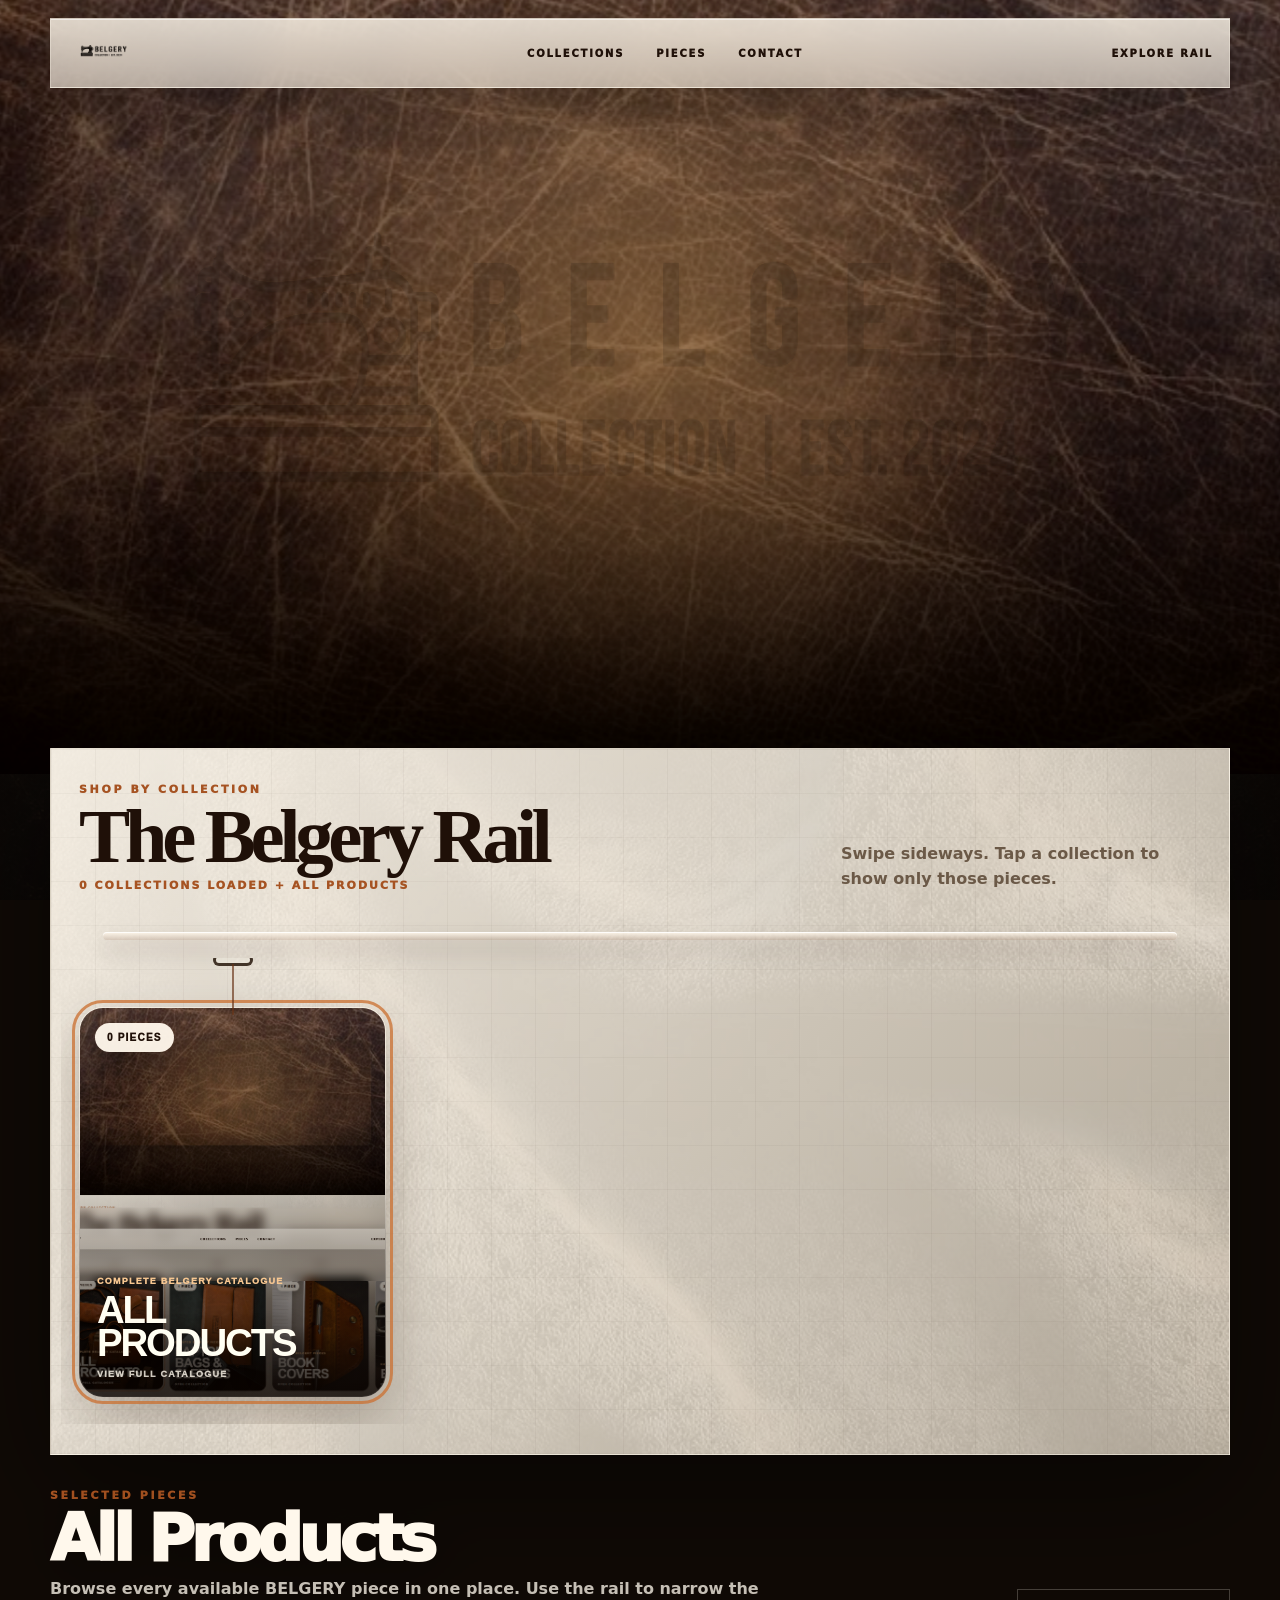
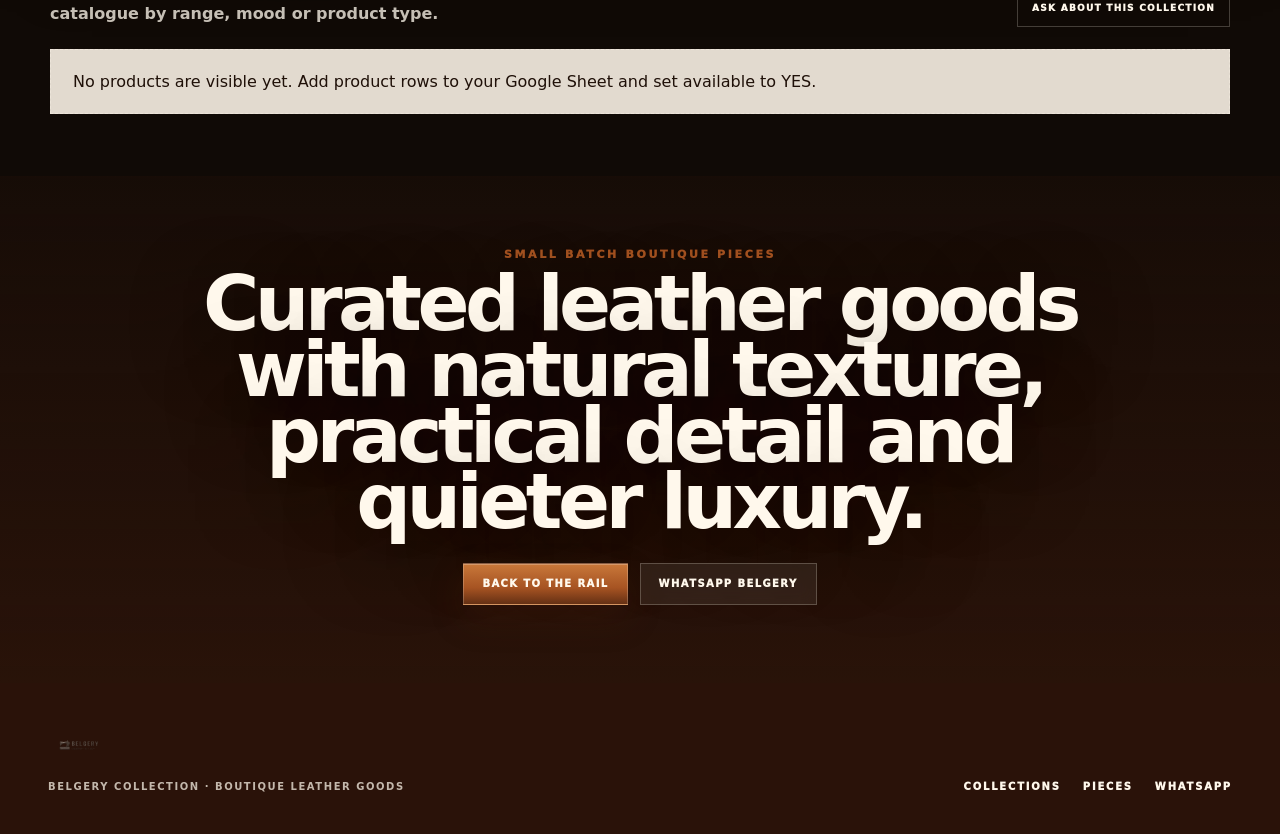
==== index.html @ 927f85d2 "Add files via upload" ====
<!doctype html>
<html lang="en">
<head>
  <meta charset="utf-8" />
  <meta name="viewport" content="width=device-width, initial-scale=1" />
  <title>BELGERY Collection | Boutique Leather Goods</title>
  <meta name="description" content="BELGERY Collection: small-batch boutique leather goods curated by collection." />
  <meta name="belgery-build" content="direct-letter-laser-animation" />
  <link rel="preconnect" href="https://docs.google.com" />
  <link rel="preconnect" href="https://res.cloudinary.com" />
  <link rel="stylesheet" href="style.css" />
</head>
<body>
  <header class="site-header" id="siteHeader">
    <a class="brand" href="#top" aria-label="BELGERY home">
      <img src="assets/brand/belgery-logo.png" alt="BELGERY Collection" />
    </a>

    <nav class="nav" id="mainNav" aria-label="Main navigation">
      <a href="#collection-stage">Collections</a>
      <a href="#catalogue-grid">Pieces</a>
      <a href="#contact">Contact</a>
    </nav>

    <a class="header-cta" href="#collection-stage">Explore rail</a>

    <button class="menu-toggle" id="menuToggle" type="button" aria-label="Open menu" aria-expanded="false">
      <span></span><span></span><span></span>
    </button>
  </header>

  <main id="top">
    <section class="hero-engrave" aria-label="BELGERY opening">
      <div class="hero-leather" aria-hidden="true"></div>
      <div class="hero-content">
        <h1 class="sr-only">BELGERY Collection leather goods</h1>

        <div class="engrave-lockup laser-engrave-lockup" aria-hidden="true">
          <img class="logo-recess" src="assets/brand/belgery-logo-transparent.png" alt="" />
          <span class="logo-reveal-mask">
            <img class="logo-reveal" src="assets/brand/belgery-logo-transparent.png" alt="" />
          </span>
          <span class="logo-burn-trail" aria-hidden="true"></span>
          <span class="logo-pixel-laser" aria-hidden="true"></span>
          <span class="laser-line" aria-hidden="true"></span>
          <span class="laser-haze" aria-hidden="true"></span>
          <span class="engrave-smoke" aria-hidden="true"></span>
        </div>

        <p class="hero-tagline">Small-batch leather goods, curated by collection.</p>
        <div class="hero-actions">
          <a class="btn primary" href="#collection-stage">Explore the rail</a>
          <a class="btn secondary" href="https://wa.me/27769925371" target="_blank" rel="noopener">WhatsApp BELGERY</a>
        </div>
      </div>
    </section>

    <section id="collection-stage" class="rail-stage" aria-label="BELGERY collection rail">
      <div class="rail-head">
        <div>
          <p class="eyebrow">Shop by collection</p>
          <h2>The Belgery Rail</h2>
          <p id="collectionStatus" class="collection-status">Loading collections...</p>
        </div>
        <p class="rail-help">Swipe sideways. Tap a collection to show only those pieces.</p>
      </div>

      <div class="rail-bar" aria-hidden="true"></div>
      <div id="collectionRail" class="collection-rail" aria-live="polite"></div>
    </section>

    <section id="catalogue-grid" class="catalogue-section">
      <div class="catalogue-head">
        <div>
          <p class="eyebrow">Selected pieces</p>
          <h2 id="productsTitle">Pieces</h2>
          <p id="selectedCollectionNote" class="selected-note"></p>
        </div>
        <a id="activeCollectionWhatsapp" class="btn small" href="https://wa.me/27769925371" target="_blank" rel="noopener">Ask about this collection</a>
      </div>

      <div id="productsGrid" class="product-grid"></div>
      <div id="productsEmpty" class="empty-state hidden">No products are visible yet. Add product rows to your Google Sheet and set available to YES.</div>
    </section>

    <section id="contact" class="closing-section">
      <p class="eyebrow">Small batch boutique pieces</p>
      <h2>Curated leather goods with natural texture, practical detail and quieter luxury.</h2>
      <div class="closing-actions">
        <a class="btn primary" href="#collection-stage">Back to the rail</a>
        <a class="btn secondary" href="https://wa.me/27769925371" target="_blank" rel="noopener">WhatsApp BELGERY</a>
      </div>
    </section>
  </main>

  <footer class="site-footer">
    <div>
      <img src="assets/brand/belgery-logo.png" alt="BELGERY Collection" />
      <p>BELGERY Collection · Boutique leather goods</p>
    </div>
    <nav>
      <a href="#collection-stage">Collections</a>
      <a href="#catalogue-grid">Pieces</a>
      <a href="https://wa.me/27769925371">WhatsApp</a>
    </nav>
  </footer>

  <dialog id="productModal" class="product-modal"></dialog>
  <script src="script.js"></script>
</body>
</html>
---- style.css ----
/* =========================================================
   BELGERY FINAL CLEAN CODE
   Smooth one-page collection rail. No custom orders.
   ========================================================= */
:root{
  --sand:#efe2cc;
  --sand-soft:#fff6e9;
  --ivory:#fff8ec;
  --espresso:#1f1008;
  --espresso-2:#341b0e;
  --muted:#6b5947;
  --cognac:#a65322;
  --cognac-light:#c9783a;
  --cognac-dark:#653014;
  --line:rgba(45,24,12,.14);
  --shadow:0 26px 75px rgba(0,0,0,.25);
  --heavy:0 36px 120px rgba(0,0,0,.45);
}
*{box-sizing:border-box}
html{scroll-behavior:smooth; -webkit-text-size-adjust:100%}
body{
  margin:0;
  color:var(--espresso);
  background:#100a06;
  font-family:Inter, ui-sans-serif, system-ui, -apple-system, BlinkMacSystemFont, "Segoe UI", sans-serif;
  overflow-x:hidden;
}
body:before{
  content:"";
  position:fixed;
  inset:0;
  z-index:-2;
  background:
    linear-gradient(180deg,rgba(10,6,4,.78),rgba(10,6,4,.86)),
    url("assets/backgrounds/dark-product-board.png") center/cover no-repeat;
}
a{color:inherit}
img{max-width:100%;display:block}
.sr-only{position:absolute;width:1px;height:1px;overflow:hidden;clip:rect(0,0,0,0);white-space:nowrap}
.hidden{display:none!important}

.site-header{
  position:fixed;top:18px;left:50%;transform:translateX(-50%);
  width:min(1180px,calc(100% - 28px));min-height:68px;z-index:50;
  display:grid;grid-template-columns:210px 1fr 160px;gap:18px;align-items:center;
  padding:8px 16px;border:1px solid rgba(255,248,236,.32);
  background:linear-gradient(180deg,rgba(255,248,236,.82),rgba(255,248,236,.62));
  backdrop-filter:blur(18px) saturate(1.1);-webkit-backdrop-filter:blur(18px) saturate(1.1);
  box-shadow:0 18px 60px rgba(0,0,0,.24), inset 0 1px rgba(255,255,255,.55);
}
.brand{display:flex;align-items:center;text-decoration:none;min-width:0}.brand img{height:52px;width:auto;max-width:190px;object-fit:contain;filter:contrast(1.15) brightness(.78)}
.nav{display:flex;align-items:center;justify-content:center;gap:32px}.nav a,.header-cta,.site-footer a{text-decoration:none;text-transform:uppercase;letter-spacing:.18em;font-size:10px;font-weight:950;color:var(--espresso);white-space:nowrap}.nav a:hover,.header-cta:hover{color:var(--cognac)}.header-cta{text-align:right}.menu-toggle{display:none}

.hero-engrave{min-height:88vh;display:grid;place-items:center;position:relative;isolation:isolate;padding:120px 18px 62px;overflow:hidden}.hero-leather{position:absolute;inset:0;background:linear-gradient(180deg,rgba(0,0,0,.18),rgba(0,0,0,.44)),url("assets/backgrounds/scratched-leather.png") center/cover no-repeat;z-index:-2}.hero-leather:after{content:"";position:absolute;inset:0;background:radial-gradient(circle at 50% 44%,rgba(255,217,171,.22),transparent 28rem),linear-gradient(180deg,transparent 62%,#100a06 100%)}
.hero-content{width:min(1040px,100%);text-align:center;color:var(--ivory)}.engrave-lockup{position:relative;width:min(920px,92vw);margin:0 auto 22px;padding:42px 52px;border:1px solid rgba(255,248,236,.14);border-radius:20px;background:rgba(0,0,0,.10);box-shadow:inset 0 1px rgba(255,255,255,.08),0 30px 110px rgba(0,0,0,.34);overflow:hidden}.engrave-lockup img{width:100%;height:auto;filter:brightness(.17) contrast(1.35) drop-shadow(0 2px 0 rgba(255,210,150,.12))}.logo-recess{opacity:.18}.logo-reveal-mask{position:absolute;inset:42px 52px;overflow:hidden;clip-path:inset(0 100% 0 0);animation:revealLogo 2.1s .35s cubic-bezier(.72,0,.18,1) forwards}.logo-reveal{filter:brightness(.22) contrast(1.55) sepia(.18) drop-shadow(1px 1px 0 rgba(255,209,150,.22)) drop-shadow(-2px -2px 0 rgba(0,0,0,.55))!important}.laser-line{position:absolute;top:20%;bottom:20%;left:-8%;width:3px;background:linear-gradient(180deg,transparent,#ffcf8a 22%,#c76b2c 50%,#ffdfaa 78%,transparent);box-shadow:0 0 22px #c76b2c,0 0 55px rgba(255,170,80,.55);animation:laserMove 2.1s .35s cubic-bezier(.72,0,.18,1) forwards}.laser-haze{position:absolute;top:8%;bottom:8%;left:-20%;width:26%;background:linear-gradient(90deg,transparent,rgba(255,166,72,.16),transparent);filter:blur(14px);animation:laserMove 2.1s .35s cubic-bezier(.72,0,.18,1) forwards}.hero-tagline{opacity:0;animation:fadeUp .65s 2.15s ease forwards;margin:0 auto;max-width:620px;color:rgba(255,248,236,.78);font-weight:800;font-size:clamp(15px,1.6vw,20px);line-height:1.5}.hero-actions{opacity:0;animation:fadeUp .65s 2.3s ease forwards;display:flex;gap:14px;justify-content:center;flex-wrap:wrap;margin-top:28px}
@keyframes revealLogo{to{clip-path:inset(0 0 0 0)}}@keyframes laserMove{to{left:108%}}@keyframes fadeUp{from{opacity:0;transform:translateY(12px)}to{opacity:1;transform:none}}

.btn,.small-btn{display:inline-flex;align-items:center;justify-content:center;text-decoration:none;border:1px solid rgba(255,248,236,.22);text-transform:uppercase;letter-spacing:.14em;font-size:10px;font-weight:950;min-height:42px;padding:12px 18px;cursor:pointer}.btn.primary,.small-btn.gold{background:linear-gradient(180deg,var(--cognac-light),var(--cognac) 60%,var(--cognac-dark));color:var(--ivory);box-shadow:0 14px 34px rgba(85,35,12,.24),inset 0 1px rgba(255,255,255,.24)}.btn.secondary,.small-btn{background:rgba(255,248,236,.08);color:var(--ivory);backdrop-filter:blur(8px)}.btn.small{min-height:38px;font-size:9px;padding:10px 14px}.small-btn{border-color:rgba(45,24,12,.14);background:rgba(255,248,236,.86);color:var(--espresso);font-size:9px}.small-btn.gold{color:var(--ivory)}

.eyebrow{margin:0 0 10px;text-transform:uppercase;letter-spacing:.24em;font-size:11px;font-weight:950;color:var(--cognac)}
.rail-stage{width:min(1180px,calc(100% - 32px));margin:-26px auto 34px;position:relative;z-index:2;padding:34px 28px 30px;overflow:hidden;background:linear-gradient(135deg,rgba(255,248,236,.94),rgba(239,226,204,.72)),url("assets/backgrounds/dark-fabric.jpg") center/cover no-repeat;border:1px solid rgba(255,248,236,.35);box-shadow:var(--heavy);color:var(--espresso)}.rail-stage:before{content:"";position:absolute;inset:0;background:linear-gradient(90deg,rgba(34,18,8,.07) 1px,transparent 1px),linear-gradient(180deg,rgba(34,18,8,.06) 1px,transparent 1px);background-size:44px 44px;pointer-events:none;opacity:.55}.rail-stage>*{position:relative;z-index:1}.rail-head{display:grid;grid-template-columns:1fr minmax(220px,360px);gap:30px;align-items:end;margin-bottom:18px}.rail-head h2{font-family:Georgia,serif;font-size:clamp(3.6rem,6vw,6.8rem);line-height:.82;letter-spacing:-.07em;margin:0;color:var(--espresso)}.rail-help{margin:0;color:var(--muted);font-weight:800;line-height:1.55}.collection-status{margin:10px 0 0;text-transform:uppercase;letter-spacing:.18em;color:var(--cognac);font-size:11px;font-weight:950}.rail-bar{height:48px;position:relative}.rail-bar:before{content:"";position:absolute;left:24px;right:24px;top:22px;height:8px;border-radius:999px;background:linear-gradient(180deg,rgba(255,248,236,.95),rgba(101,48,20,.16));box-shadow:0 12px 22px rgba(34,18,8,.18),inset 0 1px rgba(255,255,255,.8)}
.collection-rail{display:flex;gap:22px;overflow-x:auto;overflow-y:visible;scroll-snap-type:x proximity;scroll-behavior:smooth;-webkit-overflow-scrolling:touch;overscroll-behavior-x:contain;padding:54px 18px 22px;margin:0 -18px;scrollbar-width:none;touch-action:pan-x pan-y;will-change:scroll-position}.collection-rail::-webkit-scrollbar{display:none}.collection-rail.is-dragging{cursor:grabbing;scroll-snap-type:none}.collection-rail-card{flex:0 0 clamp(240px,24vw,330px);min-height:390px;position:relative;border:0;background:transparent;padding:0;cursor:pointer;text-align:left;scroll-snap-align:center;color:inherit;transition:transform .18s ease,filter .18s ease}.collection-rail-card:hover,.collection-rail-card.is-active{transform:translateY(-5px);filter:brightness(1.03)}.collection-rail-card img{width:100%;height:390px;object-fit:cover;border-radius:24px;border:1px solid rgba(255,248,236,.5);box-shadow:0 24px 55px rgba(34,18,8,.26)}.collection-rail-card:after{content:"";position:absolute;inset:0;border-radius:24px;background:linear-gradient(180deg,rgba(0,0,0,.02),rgba(0,0,0,.08) 42%,rgba(12,6,3,.82));pointer-events:none}.collection-rail-card.is-active img{outline:3px solid rgba(198,112,52,.78);outline-offset:4px}.rail-wire-hanger{position:absolute;left:50%;top:-53px;width:42px;height:60px;transform:translateX(-50%);z-index:4;pointer-events:none}.rail-loop{position:absolute;left:50%;top:0;width:40px;height:12px;transform:translateX(-50%);border:3px solid rgba(34,18,8,.84);border-radius:999px;background:rgba(255,248,236,.25)}.rail-wire{position:absolute;left:50%;top:10px;width:2px;height:51px;transform:translateX(-50%);background:rgba(101,48,20,.65)}.collection-count{position:absolute;z-index:4;top:16px;left:16px;padding:9px 12px;border-radius:999px;background:rgba(255,248,236,.92);color:var(--espresso);font-size:10px;letter-spacing:.12em;text-transform:uppercase;font-weight:950;box-shadow:0 10px 22px rgba(0,0,0,.16)}.collection-rail-copy{position:absolute;z-index:4;left:18px;right:18px;bottom:18px;color:var(--ivory)}.collection-rail-copy small,.collection-rail-copy em{display:block;font-style:normal;text-transform:uppercase;letter-spacing:.14em;font-size:9px;font-weight:950}.collection-rail-copy small{color:#f0c18d;margin-bottom:8px}.collection-rail-copy strong{display:block;text-transform:uppercase;font-size:clamp(2rem,3vw,2.8rem);line-height:.84;letter-spacing:-.055em;text-shadow:0 16px 28px rgba(0,0,0,.5)}.collection-rail-copy em{margin-top:10px;color:rgba(255,248,236,.78)}

.catalogue-section{width:min(1180px,calc(100% - 32px));margin:0 auto 62px;position:relative;z-index:2}.catalogue-head{display:flex;justify-content:space-between;align-items:end;gap:22px;margin:0 0 22px;color:var(--ivory)}.catalogue-head h2{font-size:clamp(2.7rem,5vw,5.4rem);line-height:.86;letter-spacing:-.07em;margin:0;color:var(--ivory);text-shadow:0 16px 55px rgba(0,0,0,.45);font-weight:950}.selected-note{max-width:760px;margin:10px 0 0;color:rgba(255,248,236,.76);font-size:clamp(14px,1.25vw,17px);font-weight:700;line-height:1.55}.product-grid{display:grid;grid-template-columns:repeat(4,minmax(0,1fr));gap:22px}.product-card{overflow:hidden;background:linear-gradient(180deg,rgba(255,248,236,.96),rgba(255,248,236,.88));border:1px solid rgba(255,248,236,.32);box-shadow:0 22px 65px rgba(0,0,0,.32);color:var(--espresso)}.product-image{position:relative;appearance:none;border:0;padding:0;width:100%;display:block;aspect-ratio:1/1.18;background:#ead8bd;overflow:hidden;cursor:zoom-in}.product-image img{width:100%;height:100%;object-fit:cover}.photo-dots{position:absolute;left:50%;bottom:10px;transform:translateX(-50%);display:flex;gap:6px;padding:6px 8px;border-radius:999px;background:rgba(0,0,0,.38);backdrop-filter:blur(6px)}.photo-dots i{width:7px;height:7px;border-radius:999px;background:rgba(255,255,255,.48)}.photo-dots i.active{width:18px;background:rgba(255,248,236,.92)}.product-info{text-align:center;padding:15px 13px 17px}.product-kicker{margin:0;color:var(--cognac);text-transform:uppercase;letter-spacing:.15em;font-size:8px;font-weight:950}.product-info h3{font-size:23px;line-height:1;margin:10px 0 6px;letter-spacing:-.04em}.price-row{display:flex;align-items:baseline;justify-content:center;gap:9px;flex-wrap:wrap;margin:6px 0}.price-current{font-weight:950;color:var(--espresso)}.price-old{text-decoration:line-through;color:#9a8267;font-weight:800}.sale-badge{display:inline-flex;margin:2px auto 8px;padding:5px 9px;border:1px solid rgba(155,79,34,.25);background:rgba(155,79,34,.08);color:var(--cognac);font-size:8px;text-transform:uppercase;letter-spacing:.12em;font-weight:950}.card-note{font-size:12px;line-height:1.45;color:var(--muted);margin:8px 0 0;font-weight:680}.product-actions{display:flex;justify-content:center;gap:8px;flex-wrap:wrap;margin-top:13px}.empty-state{padding:22px;background:rgba(255,248,236,.88);border:1px dashed rgba(255,248,236,.4);color:var(--espresso)}

.closing-section{padding:72px 18px 78px;text-align:center;color:var(--ivory);background:linear-gradient(180deg,rgba(44,20,10,.25),rgba(44,20,10,.9))}.closing-section h2{max-width:920px;margin:0 auto;color:var(--ivory);font-size:clamp(3rem,6vw,6rem);line-height:.86;letter-spacing:-.06em;text-shadow:0 20px 70px rgba(0,0,0,.55)}.closing-actions{display:flex;justify-content:center;gap:12px;flex-wrap:wrap;margin-top:28px}.site-footer{display:flex;align-items:end;justify-content:space-between;gap:24px;padding:42px clamp(18px,5vw,48px);background:#2a1209;color:rgba(255,248,236,.72);font-size:11px;text-transform:uppercase;letter-spacing:.14em;font-weight:900}.site-footer img{height:44px;filter:brightness(2.1) contrast(.9) opacity(.72)}.site-footer p{margin:12px 0 0;color:rgba(255,248,236,.72);font-size:10px}.site-footer nav{display:flex;gap:22px;flex-wrap:wrap}.site-footer a{color:var(--ivory)}

.product-modal{border:0;padding:0;background:transparent;width:min(1120px,calc(100% - 20px));max-width:1120px}.product-modal::backdrop{background:rgba(15,7,3,.78);backdrop-filter:blur(10px)}.modal-inner{position:relative;display:grid;grid-template-columns:1.2fr .8fr;background:var(--ivory);box-shadow:0 42px 120px rgba(0,0,0,.5)}.close-btn{position:absolute;right:14px;top:14px;z-index:4}.modal-gallery{display:flex;overflow-x:auto;scroll-snap-type:x mandatory;background:#ead8bd}.modal-gallery img{flex:0 0 100%;width:100%;height:min(76vh,740px);object-fit:contain;scroll-snap-align:center}.modal-copy{padding:40px;color:var(--espresso)}.modal-copy h2{font-size:clamp(2.4rem,4vw,4.2rem);line-height:.9;margin:0 0 18px;letter-spacing:-.05em}.modal-copy p{color:var(--muted);line-height:1.65;font-weight:700}.modal-details{display:grid;gap:10px;margin:18px 0}.modal-details div{display:grid;grid-template-columns:100px 1fr;gap:12px;border-top:1px solid rgba(34,18,8,.12);padding-top:9px}.modal-details strong{text-transform:uppercase;letter-spacing:.12em;color:var(--cognac);font-size:10px}.modal-details span{color:var(--muted);font-weight:700}

@media(max-width:1100px){.product-grid{grid-template-columns:repeat(3,minmax(0,1fr))}.site-header{grid-template-columns:180px 1fr 130px}.nav{gap:22px}}
@media(max-width:900px){
  .site-header{top:10px;width:calc(100% - 20px);min-height:58px;grid-template-columns:1fr auto;padding:6px 10px}.brand img{height:44px;max-width:145px}.header-cta{display:none}.menu-toggle{display:inline-flex;width:42px;height:42px;border:1px solid rgba(45,24,12,.16);border-radius:999px;background:rgba(255,248,236,.85);align-items:center;justify-content:center;flex-direction:column;gap:5px;box-shadow:0 10px 25px rgba(0,0,0,.12);cursor:pointer}.menu-toggle span{width:18px;height:2px;background:var(--espresso);border-radius:99px}.nav{position:fixed;top:76px;left:10px;right:10px;display:none;flex-direction:column;gap:0;background:rgba(255,248,236,.95);border:1px solid rgba(45,24,12,.12);box-shadow:0 20px 55px rgba(0,0,0,.22);align-items:stretch;border-radius:0 0 26px 26px;overflow:hidden}.nav a{padding:17px 22px;border-bottom:1px solid rgba(45,24,12,.10);font-size:12px}body.menu-open .nav{display:flex}
  .hero-engrave{min-height:65vh;padding:88px 14px 38px}.engrave-lockup{width:min(96vw,760px);padding:24px 20px;border-radius:14px}.logo-reveal-mask{inset:24px 20px}.laser-line{top:16%;bottom:16%}.hero-tagline{font-size:13px}.hero-actions{gap:10px;margin-top:18px}.btn{min-height:38px;font-size:9px;padding:10px 13px}
  .rail-stage{width:calc(100% - 18px);margin:-10px auto 28px;padding:28px 16px 22px}.rail-head{grid-template-columns:1fr;gap:10px}.rail-head h2{font-size:clamp(3.2rem,14vw,5rem)}.rail-help{font-size:15px}.rail-bar{height:38px}.collection-rail{gap:14px;padding:46px 12px 18px;margin:0 -12px;scroll-snap-type:x proximity}.collection-rail-card{flex:0 0 76vw;min-height:330px;transform:none!important}.collection-rail-card img{height:330px;border-radius:20px}.collection-rail-card:after{border-radius:20px}.collection-rail-copy strong{font-size:2.15rem}.collection-rail-copy small,.collection-rail-copy em{font-size:8px}.rail-wire-hanger{top:-46px;height:52px}.collection-count{font-size:9px;padding:8px 10px}
  .catalogue-section{width:calc(100% - 18px);margin-bottom:42px}.catalogue-head{display:block}.catalogue-head .btn{margin-top:16px}.catalogue-head h2{font-size:clamp(2.8rem,13vw,4.8rem)}.selected-note{font-size:14px}.product-grid{grid-template-columns:repeat(2,minmax(0,1fr));gap:12px}.product-info{padding:12px 8px 14px}.product-info h3{font-size:17px}.card-note{font-size:10.5px}.product-actions{gap:5px}.small-btn{font-size:8px;padding:8px 9px;min-height:34px}.closing-section{padding:54px 18px}.closing-section h2{font-size:clamp(2.6rem,12vw,4.5rem)}.site-footer{flex-direction:column;align-items:center;text-align:center}.site-footer nav{justify-content:center}.modal-inner{grid-template-columns:1fr}.modal-gallery img{height:52vh}.modal-copy{padding:28px}
}
@media(max-width:430px){.collection-rail-card{flex-basis:78vw;min-height:300px}.collection-rail-card img{height:300px}.product-grid{grid-template-columns:repeat(2,minmax(0,1fr));gap:10px}.card-note{display:none}.product-info h3{font-size:15px}.product-kicker{font-size:7px}.price-row{font-size:12px}.small-btn{font-size:7px;padding:7px 7px}.photo-dots{bottom:7px}.photo-dots i{width:6px;height:6px}.photo-dots i.active{width:15px}.modal-gallery img{height:46vh}}
@media(prefers-reduced-motion:reduce){*{animation:none!important;scroll-behavior:auto!important}.logo-reveal-mask{clip-path:inset(0 0 0 0)}.laser-line,.laser-haze{display:none}}

/* =========================================================
   FINAL ANIMATION RESTORE — BELGERY LASER ENGRAVED OPENING
   This overrides the simplified hero and makes the H1/logo animate.
   Flow: dark leather -> warm laser sweep -> engraved logo reveal -> CTA.
   ========================================================= */
.hero-engrave{
  min-height:92svh !important;
  padding:118px 18px 72px !important;
  display:grid !important;
  place-items:center !important;
  position:relative !important;
  overflow:hidden !important;
  isolation:isolate !important;
  background:#0f0906 !important;
}
.hero-leather{
  position:absolute !important;
  inset:0 !important;
  z-index:-3 !important;
  background:
    radial-gradient(circle at 50% 46%, rgba(214,126,56,.22), transparent 32rem),
    linear-gradient(180deg, rgba(4,3,2,.18), rgba(4,3,2,.48)),
    url("assets/backgrounds/scratched-leather.png") center/cover no-repeat !important;
  transform:scale(1.065) !important;
  animation:leatherWake 3.1s cubic-bezier(.2,.7,.18,1) forwards !important;
  filter:saturate(.95) contrast(1.08) brightness(.78) !important;
}
.hero-leather::before{
  content:"";
  position:absolute;
  inset:0;
  background:
    radial-gradient(circle at 50% 40%, rgba(255,195,118,.20), transparent 20rem),
    linear-gradient(90deg, rgba(0,0,0,.32), transparent 34%, transparent 66%, rgba(0,0,0,.36));
  opacity:0;
  animation:heroHeatBloom 2.7s .55s ease forwards;
}
.hero-leather::after{
  content:"";
  position:absolute;
  inset:0;
  background:linear-gradient(180deg, transparent 58%, #100a06 100%);
  pointer-events:none;
}
.hero-content{
  position:relative !important;
  z-index:2 !important;
  width:min(1120px,100%) !important;
  text-align:center !important;
}
.engrave-lockup{
  position:relative !important;
  width:min(960px,90vw) !important;
  margin:0 auto 24px !important;
  padding:clamp(28px,4vw,50px) clamp(24px,5vw,62px) !important;
  overflow:hidden !important;
  border:1px solid rgba(255,221,178,.09) !important;
  border-radius:24px !important;
  background:
    linear-gradient(180deg, rgba(0,0,0,.18), rgba(0,0,0,.06)),
    radial-gradient(circle at 50% 50%, rgba(255,200,130,.08), transparent 22rem) !important;
  box-shadow:
    inset 0 1px rgba(255,255,255,.05),
    inset 0 -1px rgba(0,0,0,.30),
    0 34px 120px rgba(0,0,0,.38) !important;
}
.engrave-lockup::before{
  content:"";
  position:absolute;
  top:0;
  bottom:0;
  left:0;
  width:0%;
  background:
    linear-gradient(90deg, transparent, rgba(255,156,64,.09), rgba(255,213,148,.18), transparent),
    radial-gradient(circle at 100% 50%, rgba(255,171,78,.25), transparent 16rem);
  filter:blur(1px);
  animation:burnedPath 2.65s .42s cubic-bezier(.72,0,.18,1) forwards;
  pointer-events:none;
}
.engrave-lockup::after{
  content:"";
  position:absolute;
  inset:-20%;
  background:
    radial-gradient(circle at 42% 58%, rgba(255,180,92,.12), transparent 12rem),
    radial-gradient(circle at 58% 48%, rgba(255,180,92,.10), transparent 15rem);
  filter:blur(18px);
  opacity:0;
  animation:smokeHaze 2.1s 1.15s ease forwards;
  pointer-events:none;
}
.engrave-lockup img{
  display:block !important;
  width:100% !important;
  height:auto !important;
  position:relative !important;
  z-index:2 !important;
}
.logo-recess{
  opacity:.045 !important;
  filter:brightness(.18) contrast(1.35) sepia(.24) drop-shadow(0 2px 0 rgba(255,206,145,.08)) !important;
}
.logo-reveal-mask{
  position:absolute !important;
  inset:clamp(28px,4vw,50px) clamp(24px,5vw,62px) !important;
  display:block !important;
  overflow:hidden !important;
  z-index:3 !important;
  clip-path:inset(0 100% 0 0) !important;
  animation:brandBurnReveal 2.65s .42s cubic-bezier(.72,0,.18,1) forwards !important;
}
.logo-reveal{
  opacity:.94 !important;
  filter:
    brightness(.20)
    contrast(1.75)
    sepia(.34)
    drop-shadow(1px 1px 0 rgba(255,210,150,.24))
    drop-shadow(-2px -2px 0 rgba(0,0,0,.62))
    drop-shadow(0 10px 18px rgba(0,0,0,.34)) !important;
  transform:translateZ(0) !important;
}
.laser-line{
  position:absolute !important;
  top:10% !important;
  bottom:10% !important;
  left:-10% !important;
  width:2px !important;
  z-index:6 !important;
  border-radius:999px !important;
  background:linear-gradient(180deg, transparent, #ffd39a 18%, #f08435 50%, #ffe4bd 82%, transparent) !important;
  box-shadow:
    0 0 10px rgba(255,207,138,.92),
    0 0 28px rgba(240,119,40,.78),
    0 0 64px rgba(255,155,55,.44) !important;
  opacity:0 !important;
  animation:trueLaserSweep 2.65s .42s cubic-bezier(.72,0,.18,1) forwards !important;
}
.laser-line::before{
  content:"";
  position:absolute;
  top:50%;
  left:-44px;
  width:90px;
  height:90px;
  transform:translateY(-50%);
  border-radius:999px;
  background:radial-gradient(circle, rgba(255,192,98,.28), rgba(255,121,40,.10) 42%, transparent 72%);
  filter:blur(8px);
}
.laser-haze{
  position:absolute !important;
  top:5% !important;
  bottom:5% !important;
  left:-24% !important;
  width:24% !important;
  z-index:5 !important;
  background:linear-gradient(90deg, transparent, rgba(255,174,85,.14), transparent) !important;
  filter:blur(18px) !important;
  opacity:0 !important;
  animation:trueHazeSweep 2.65s .42s cubic-bezier(.72,0,.18,1) forwards !important;
}
.hero-tagline,
.hero-actions{
  opacity:0 !important;
  animation:heroFinalFade .72s 2.62s ease forwards !important;
}
.hero-tagline{
  color:rgba(255,248,236,.82) !important;
  font-weight:800 !important;
  text-shadow:0 12px 34px rgba(0,0,0,.42) !important;
}
@keyframes leatherWake{
  0%{transform:scale(1.095);filter:saturate(.80) contrast(1.08) brightness(.50)}
  72%{transform:scale(1.055);filter:saturate(.96) contrast(1.10) brightness(.82)}
  100%{transform:scale(1.045);filter:saturate(.96) contrast(1.10) brightness(.78)}
}
@keyframes heroHeatBloom{0%{opacity:0}45%{opacity:.95}100%{opacity:.50}}
@keyframes burnedPath{0%{width:0%;opacity:.0}8%{opacity:1}76%{opacity:1}100%{width:100%;opacity:.28}}
@keyframes brandBurnReveal{0%{clip-path:inset(0 100% 0 0)}100%{clip-path:inset(0 0 0 0)}}
@keyframes trueLaserSweep{0%{left:-10%;opacity:0}7%{opacity:1}84%{opacity:1}100%{left:110%;opacity:0}}
@keyframes trueHazeSweep{0%{left:-24%;opacity:0}10%{opacity:1}86%{opacity:.88}100%{left:100%;opacity:0}}
@keyframes smokeHaze{0%{opacity:0;transform:translateY(8px)}45%{opacity:.56}100%{opacity:.20;transform:translateY(-4px)}}
@keyframes heroFinalFade{from{opacity:0;transform:translateY(12px)}to{opacity:1;transform:none}}

@media(max-width:640px){
  .hero-engrave{min-height:70svh !important;padding:86px 12px 38px !important;}
  .engrave-lockup{width:96vw !important;border-radius:16px !important;padding:22px 18px !important;margin-bottom:18px !important;}
  .logo-reveal-mask{inset:22px 18px !important;}
  .laser-line{top:6% !important;bottom:6% !important;width:2px !important;}
  .laser-haze{filter:blur(12px) !important;}
  .hero-tagline{font-size:12.5px !important;max-width:320px !important;}
  .hero-actions{margin-top:16px !important;}
}

/* =========================================================
   FINAL LASER ENGRAVING RESTORE — imported from animation draft,
   rebuilt for the current clean one-page website.
   This creates a real masked shimmer through the logo pixels.
   ========================================================= */
.hero-engrave{
  min-height:86vh !important;
  padding:116px 18px 58px !important;
  background:#140b06 !important;
  overflow:hidden !important;
}
.hero-leather{
  background:
    radial-gradient(circle at 50% 38%,rgba(255,187,102,.20),transparent 26rem),
    linear-gradient(180deg,rgba(0,0,0,.24),rgba(0,0,0,.54)),
    url("assets/backgrounds/scratched-leather.png") center/cover no-repeat !important;
  transform:scale(1.035);
  animation:belgeryLeatherWake 4.35s cubic-bezier(.2,.72,.16,1) both;
}
.hero-leather::before{
  content:"";
  position:absolute;
  inset:0;
  background:
    radial-gradient(circle at 50% 42%,rgba(255,218,160,.26),transparent 23rem),
    linear-gradient(90deg,rgba(0,0,0,.38),transparent 35%,transparent 66%,rgba(0,0,0,.38));
  opacity:0;
  animation:belgeryRoomGlow 4.2s ease .25s forwards;
}
.hero-content{position:relative;z-index:3;}
.engrave-lockup.laser-engrave-lockup{
  position:relative !important;
  width:min(960px,86vw) !important;
  aspect-ratio:774/242 !important;
  margin:0 auto 24px !important;
  padding:0 !important;
  border:0 !important;
  border-radius:0 !important;
  overflow:visible !important;
  background:transparent !important;
  box-shadow:none !important;
  isolation:isolate !important;
}
.engrave-lockup.laser-engrave-lockup::before,
.engrave-lockup.laser-engrave-lockup::after{display:none !important;}
.logo-recess,
.logo-reveal-mask,
.logo-burn-trail,
.logo-pixel-laser{
  position:absolute !important;
  inset:0 !important;
  display:block !important;
  width:100% !important;
  height:100% !important;
}
.logo-recess{
  opacity:.18 !important;
  object-fit:contain !important;
  filter:
    brightness(0) saturate(1)
    drop-shadow(0 -1px 0 rgba(255,220,160,.10))
    drop-shadow(0 2px 0 rgba(0,0,0,.70)) !important;
  mix-blend-mode:multiply !important;
}
.logo-reveal-mask{
  overflow:hidden !important;
  clip-path:inset(0 100% 0 0) !important;
  -webkit-clip-path:inset(0 100% 0 0) !important;
  animation:belgeryLogoEngraveReveal 3.65s cubic-bezier(.58,0,.16,1) .38s forwards !important;
  z-index:3 !important;
}
.logo-reveal{
  width:100% !important;
  height:100% !important;
  object-fit:contain !important;
  opacity:.98 !important;
  filter:
    brightness(0) saturate(1)
    drop-shadow(0 -1px 0 rgba(255,222,168,.20))
    drop-shadow(0 1px 0 rgba(130,58,22,.46))
    drop-shadow(0 9px 22px rgba(0,0,0,.34)) !important;
  mix-blend-mode:multiply !important;
}
/* Actual shimmer inside every logo pixel — sewing machine + letters. */
.logo-pixel-laser,
.logo-burn-trail{
  z-index:5 !important;
  pointer-events:none !important;
  -webkit-mask:url("assets/brand/belgery-logo-transparent.png") center/contain no-repeat !important;
  mask:url("assets/brand/belgery-logo-transparent.png") center/contain no-repeat !important;
}
.logo-pixel-laser{
  background:
    linear-gradient(90deg,
      transparent 0%,
      transparent 39%,
      rgba(255,113,36,.10) 44%,
      rgba(255,231,168,.98) 49%,
      rgba(255,126,38,.95) 50.5%,
      rgba(255,211,128,.62) 53%,
      transparent 60%,
      transparent 100%);
  background-size:290% 100%;
  background-position:130% 0;
  filter:drop-shadow(0 0 5px rgba(255,184,83,.95)) drop-shadow(0 0 18px rgba(255,102,31,.62));
  mix-blend-mode:screen !important;
  opacity:0;
  animation:belgeryPixelLaser 4.15s cubic-bezier(.62,0,.15,1) .28s forwards !important;
}
.logo-burn-trail{
  z-index:4 !important;
  background:
    linear-gradient(90deg,
      transparent 0%,
      rgba(90,35,10,0) 35%,
      rgba(126,49,14,.38) 46%,
      rgba(255,188,102,.42) 50%,
      rgba(60,20,4,0) 62%,
      transparent 100%);
  background-size:330% 100%;
  background-position:125% 0;
  filter:blur(2px) drop-shadow(0 0 28px rgba(255,132,45,.34));
  mix-blend-mode:screen !important;
  opacity:0;
  animation:belgeryPixelBurn 4.15s cubic-bezier(.62,0,.15,1) .28s forwards !important;
}
.laser-line{
  position:absolute !important;
  top:4% !important;
  bottom:4% !important;
  left:-4% !important;
  width:2px !important;
  z-index:7 !important;
  border-radius:999px !important;
  background:linear-gradient(180deg,transparent,rgba(255,226,168,.0) 8%,rgba(255,218,136,.70) 42%,rgba(255,116,31,.82) 50%,rgba(255,218,136,.70) 58%,rgba(255,226,168,.0) 92%,transparent) !important;
  box-shadow:0 0 8px rgba(255,158,52,.72),0 0 26px rgba(255,92,30,.38) !important;
  opacity:0 !important;
  animation:belgeryLaserNeedle 4.15s cubic-bezier(.62,0,.15,1) .28s forwards !important;
}
.laser-haze{
  position:absolute !important;
  top:4% !important;
  bottom:4% !important;
  left:-10% !important;
  width:86px !important;
  z-index:6 !important;
  background:radial-gradient(ellipse at center,rgba(255,142,43,.25),rgba(255,210,130,.14) 38%,transparent 70%) !important;
  filter:blur(14px) !important;
  opacity:0 !important;
  animation:belgeryLaserHeat 4.15s cubic-bezier(.62,0,.15,1) .28s forwards !important;
}
.engrave-smoke{
  position:absolute !important;
  left:12% !important;
  right:12% !important;
  top:7% !important;
  bottom:8% !important;
  z-index:8 !important;
  pointer-events:none !important;
  background:radial-gradient(ellipse at 50% 50%,rgba(255,248,236,.18),transparent 62%) !important;
  filter:blur(18px) !important;
  opacity:0 !important;
  transform:translateY(10px) !important;
  animation:belgeryEngraveSmoke 1.55s ease 3.65s forwards !important;
}
.hero-tagline,
.hero-actions{
  opacity:0 !important;
  transform:translateY(14px) !important;
  animation:belgeryCopyIn .72s ease 4.02s forwards !important;
}
@keyframes belgeryLeatherWake{
  0%{filter:brightness(.62) saturate(.82);transform:scale(1.055)}
  58%{filter:brightness(.88) saturate(1.04);transform:scale(1.035)}
  100%{filter:brightness(.82) saturate(1.02);transform:scale(1.025)}
}
@keyframes belgeryRoomGlow{0%{opacity:0}45%{opacity:.85}100%{opacity:.48}}
@keyframes belgeryLogoEngraveReveal{
  0%{clip-path:inset(0 100% 0 0);-webkit-clip-path:inset(0 100% 0 0);opacity:.2;}
  9%{opacity:.82}
  88%{clip-path:inset(0 0 0 0);-webkit-clip-path:inset(0 0 0 0);opacity:.98;}
  100%{clip-path:inset(0 0 0 0);-webkit-clip-path:inset(0 0 0 0);opacity:.96;}
}
@keyframes belgeryPixelLaser{
  0%{opacity:0;background-position:130% 0}
  7%{opacity:1}
  84%{opacity:1;background-position:-130% 0}
  100%{opacity:0;background-position:-150% 0}
}
@keyframes belgeryPixelBurn{
  0%{opacity:0;background-position:126% 0}
  10%{opacity:.9}
  82%{opacity:.72;background-position:-126% 0}
  100%{opacity:0;background-position:-150% 0}
}
@keyframes belgeryLaserNeedle{
  0%{left:0%;opacity:0;transform:translateX(-50%) scaleY(.35)}
  7%{opacity:.55;transform:translateX(-50%) scaleY(.95)}
  82%{opacity:.46}
  100%{left:100%;opacity:0;transform:translateX(-50%) scaleY(.35)}
}
@keyframes belgeryLaserHeat{
  0%{left:0%;opacity:0;transform:translateX(-50%)}
  9%{opacity:.72}
  82%{opacity:.52}
  100%{left:100%;opacity:0;transform:translateX(-50%)}
}
@keyframes belgeryEngraveSmoke{0%{opacity:0;transform:translateY(10px)}45%{opacity:.36}100%{opacity:0;transform:translateY(-14px)}}
@keyframes belgeryCopyIn{to{opacity:1;transform:none}}

@media(max-width:760px){
  .hero-engrave{min-height:64svh !important;padding:88px 12px 34px !important;}
  .engrave-lockup.laser-engrave-lockup{width:92vw !important;margin-bottom:16px !important;}
  .hero-tagline{font-size:12.5px !important;max-width:315px !important;}
  .hero-actions{gap:9px !important;margin-top:16px !important;}
  .hero-actions .btn{min-height:34px !important;padding:9px 11px !important;font-size:7px !important;letter-spacing:.10em !important;}
  .laser-line{width:1.5px !important;}
  .laser-haze{width:58px !important;filter:blur(10px) !important;}
}
@media(prefers-reduced-motion:reduce){
  .logo-reveal-mask{clip-path:inset(0 0 0 0)!important;-webkit-clip-path:inset(0 0 0 0)!important;animation:none!important;opacity:.96!important;}
  .logo-pixel-laser,.logo-burn-trail,.laser-line,.laser-haze,.engrave-smoke{display:none!important;}
  .hero-tagline,.hero-actions{opacity:1!important;transform:none!important;animation:none!important;}
}

/* =========================================================
   DIRECT FINAL PATCH — baked-in BELGERY laser/shimmer engraving
   No URL tricks. This makes the hero animation visible even if
   CSS mask blending is weak in Safari/WhatsApp browsers.
   ========================================================= */
.hero-engrave{
  min-height:86svh !important;
  padding:118px 18px 58px !important;
  background:#120905 !important;
}
.hero-leather{
  background:
    radial-gradient(circle at 50% 42%, rgba(255,166,82,.22), transparent 30rem),
    linear-gradient(180deg, rgba(10,4,1,.22), rgba(10,4,1,.62)),
    url("assets/backgrounds/scratched-leather.png") center/cover no-repeat !important;
  filter:brightness(.78) saturate(1.05) contrast(1.08);
  animation:directLeatherWake 4.2s cubic-bezier(.2,.72,.16,1) both !important;
}
.hero-leather:after{
  background:
    radial-gradient(circle at 50% 43%,rgba(255,191,104,.22),transparent 24rem),
    linear-gradient(180deg,transparent 58%,#100a06 100%) !important;
}
.engrave-lockup.laser-engrave-lockup{
  width:min(940px,88vw) !important;
  aspect-ratio:774/242 !important;
  padding:0 !important;
  background:transparent !important;
  border:0 !important;
  box-shadow:none !important;
  overflow:visible !important;
  isolation:isolate !important;
}
.engrave-lockup.laser-engrave-lockup img,
.logo-recess,
.logo-reveal{
  width:100% !important;
  height:100% !important;
  object-fit:contain !important;
}
.logo-recess{
  opacity:.13 !important;
  filter:brightness(0) drop-shadow(0 -1px 0 rgba(255,214,150,.18)) drop-shadow(0 3px 0 rgba(0,0,0,.82)) !important;
  mix-blend-mode:normal !important;
}
.logo-reveal-mask{
  position:absolute !important;
  inset:0 !important;
  overflow:hidden !important;
  clip-path:inset(0 100% 0 0) !important;
  -webkit-clip-path:inset(0 100% 0 0) !important;
  animation:directLogoBurnReveal 3.45s cubic-bezier(.58,0,.16,1) .30s forwards !important;
  z-index:3 !important;
}
.logo-reveal{
  opacity:0 !important;
  filter:
    brightness(0) invert(1) sepia(1) saturate(2.1) hue-rotate(330deg) brightness(.47) contrast(1.35)
    drop-shadow(0 -1px 0 rgba(255,232,176,.30))
    drop-shadow(0 2px 0 rgba(45,14,3,.90))
    drop-shadow(0 14px 26px rgba(0,0,0,.55)) !important;
  mix-blend-mode:normal !important;
  animation:directLogoSettle 3.45s cubic-bezier(.58,0,.16,1) .30s forwards !important;
}
.logo-pixel-laser,
.logo-burn-trail{
  position:absolute !important;
  inset:0 !important;
  display:block !important;
  width:100% !important;
  height:100% !important;
  pointer-events:none !important;
  -webkit-mask-image:url("assets/brand/belgery-logo-transparent.png") !important;
  -webkit-mask-repeat:no-repeat !important;
  -webkit-mask-position:center !important;
  -webkit-mask-size:contain !important;
  mask-image:url("assets/brand/belgery-logo-transparent.png") !important;
  mask-repeat:no-repeat !important;
  mask-position:center !important;
  mask-size:contain !important;
}
.logo-pixel-laser{
  z-index:6 !important;
  opacity:0;
  background:linear-gradient(90deg,
    transparent 0%,
    transparent 38%,
    rgba(255,126,38,.12) 43%,
    rgba(255,238,184,1) 49.5%,
    rgba(255,113,31,.98) 51%,
    rgba(255,205,119,.70) 54%,
    transparent 62%,
    transparent 100%) !important;
  background-size:310% 100% !important;
  background-position:130% 0 !important;
  filter:drop-shadow(0 0 7px rgba(255,196,100,.95)) drop-shadow(0 0 22px rgba(255,101,30,.65)) !important;
  mix-blend-mode:screen !important;
  animation:directPixelSweep 3.9s cubic-bezier(.62,0,.15,1) .18s forwards !important;
}
.logo-burn-trail{
  z-index:5 !important;
  opacity:0;
  background:linear-gradient(90deg,
    transparent 0%,
    transparent 34%,
    rgba(88,24,4,.08) 41%,
    rgba(255,156,69,.35) 49%,
    rgba(70,20,3,.18) 58%,
    transparent 70%,
    transparent 100%) !important;
  background-size:330% 100% !important;
  background-position:126% 0 !important;
  filter:blur(2px) drop-shadow(0 0 22px rgba(255,120,40,.38)) !important;
  mix-blend-mode:screen !important;
  animation:directBurnTrail 3.9s cubic-bezier(.62,0,.15,1) .18s forwards !important;
}
.laser-line{
  position:absolute !important;
  top:2% !important;
  bottom:2% !important;
  left:-6% !important;
  width:2px !important;
  z-index:8 !important;
  border-radius:999px !important;
  opacity:0;
  background:linear-gradient(180deg,transparent,rgba(255,229,164,.0) 8%,rgba(255,221,145,.85) 42%,rgba(255,97,28,.98) 50%,rgba(255,221,145,.85) 58%,rgba(255,229,164,.0) 92%,transparent) !important;
  box-shadow:0 0 9px rgba(255,172,62,.90),0 0 32px rgba(255,91,24,.54),0 0 66px rgba(255,145,55,.20) !important;
  animation:directLaserNeedle 3.9s cubic-bezier(.62,0,.15,1) .18s forwards !important;
}
.laser-haze{
  position:absolute !important;
  top:0 !important;
  bottom:0 !important;
  left:-12% !important;
  width:96px !important;
  z-index:7 !important;
  opacity:0;
  background:radial-gradient(ellipse at center,rgba(255,139,43,.32),rgba(255,210,130,.16) 38%,transparent 72%) !important;
  filter:blur(15px) !important;
  animation:directLaserHaze 3.9s cubic-bezier(.62,0,.15,1) .18s forwards !important;
}
.engrave-smoke{
  z-index:9 !important;
  opacity:0;
  animation:directSmoke 1.35s ease 3.38s forwards !important;
}
.hero-tagline,
.hero-actions{
  opacity:0 !important;
  transform:translateY(14px) !important;
  animation:directHeroCopyIn .68s ease 3.72s forwards !important;
}

@keyframes directLeatherWake{
  0%{filter:brightness(.52) saturate(.78) contrast(1.02);transform:scale(1.06)}
  62%{filter:brightness(.86) saturate(1.08) contrast(1.08);transform:scale(1.035)}
  100%{filter:brightness(.78) saturate(1.05) contrast(1.08);transform:scale(1.025)}
}
@keyframes directLogoBurnReveal{
  0%{clip-path:inset(0 100% 0 0);-webkit-clip-path:inset(0 100% 0 0)}
  86%{clip-path:inset(0 0 0 0);-webkit-clip-path:inset(0 0 0 0)}
  100%{clip-path:inset(0 0 0 0);-webkit-clip-path:inset(0 0 0 0)}
}
@keyframes directLogoSettle{
  0%{opacity:.05;filter:brightness(0) invert(1) sepia(1) saturate(2.4) hue-rotate(330deg) brightness(.92) contrast(1.15) drop-shadow(0 0 20px rgba(255,143,46,.35))}
  52%{opacity:.92;filter:brightness(0) invert(1) sepia(1) saturate(2.2) hue-rotate(330deg) brightness(.63) contrast(1.25) drop-shadow(0 0 16px rgba(255,156,56,.28))}
  100%{opacity:.78;filter:brightness(0) invert(1) sepia(1) saturate(1.8) hue-rotate(330deg) brightness(.42) contrast(1.5) drop-shadow(0 -1px 0 rgba(255,232,176,.30)) drop-shadow(0 2px 0 rgba(45,14,3,.90)) drop-shadow(0 14px 26px rgba(0,0,0,.55))}
}
@keyframes directPixelSweep{
  0%{opacity:0;background-position:130% 0}
  7%{opacity:1}
  82%{opacity:1;background-position:-130% 0}
  100%{opacity:0;background-position:-150% 0}
}
@keyframes directBurnTrail{
  0%{opacity:0;background-position:126% 0}
  10%{opacity:.9}
  82%{opacity:.72;background-position:-126% 0}
  100%{opacity:0;background-position:-150% 0}
}
@keyframes directLaserNeedle{
  0%{left:-4%;opacity:0;transform:translateX(-50%) scaleY(.45)}
  7%{opacity:.85;transform:translateX(-50%) scaleY(1)}
  82%{opacity:.72}
  100%{left:104%;opacity:0;transform:translateX(-50%) scaleY(.45)}
}
@keyframes directLaserHaze{
  0%{left:-10%;opacity:0;transform:translateX(-50%)}
  8%{opacity:.72}
  82%{opacity:.48}
  100%{left:104%;opacity:0;transform:translateX(-50%)}
}
@keyframes directSmoke{0%{opacity:0;transform:translateY(10px)}42%{opacity:.32}100%{opacity:0;transform:translateY(-16px)}}
@keyframes directHeroCopyIn{to{opacity:1;transform:none}}

@media(max-width:760px){
  .hero-engrave{min-height:68svh !important;padding:88px 12px 36px !important;}
  .engrave-lockup.laser-engrave-lockup{width:94vw !important;margin-bottom:16px !important;}
  .laser-line{width:1.5px !important;}
  .laser-haze{width:62px !important;}
}
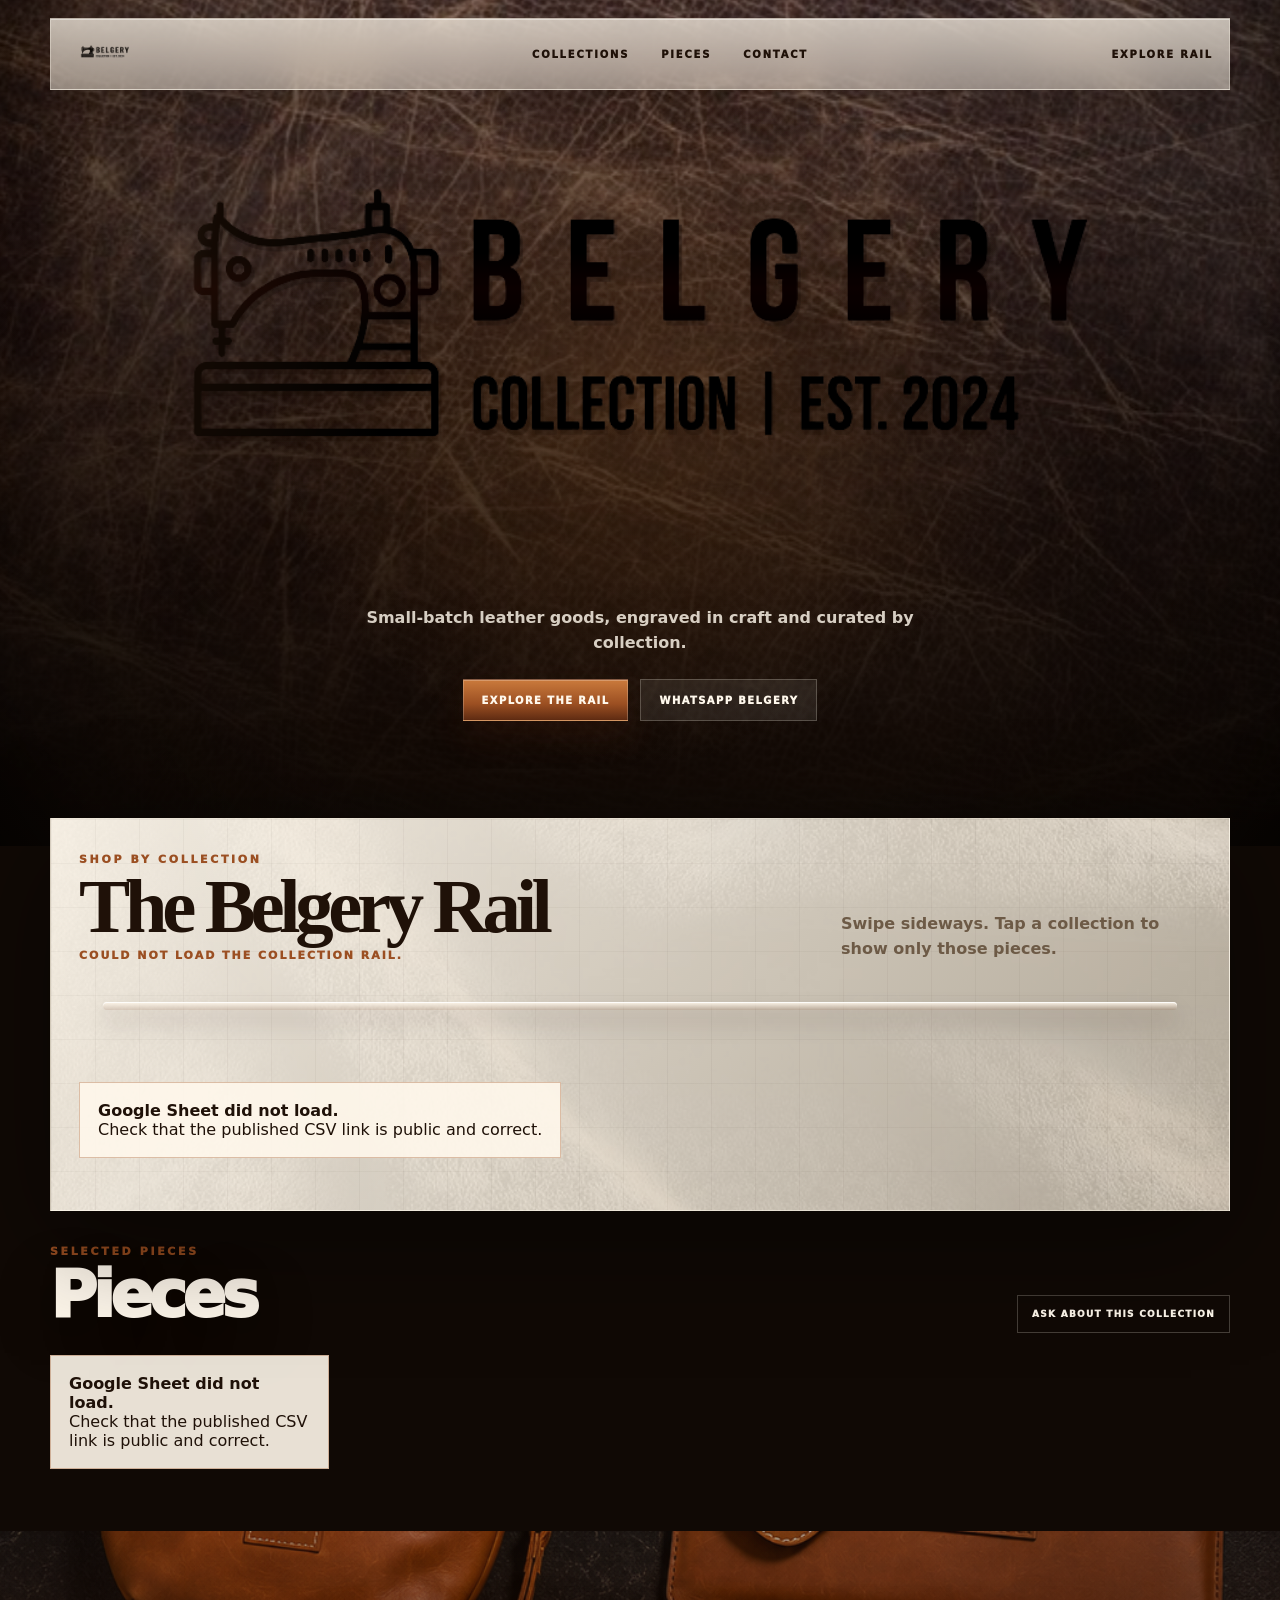
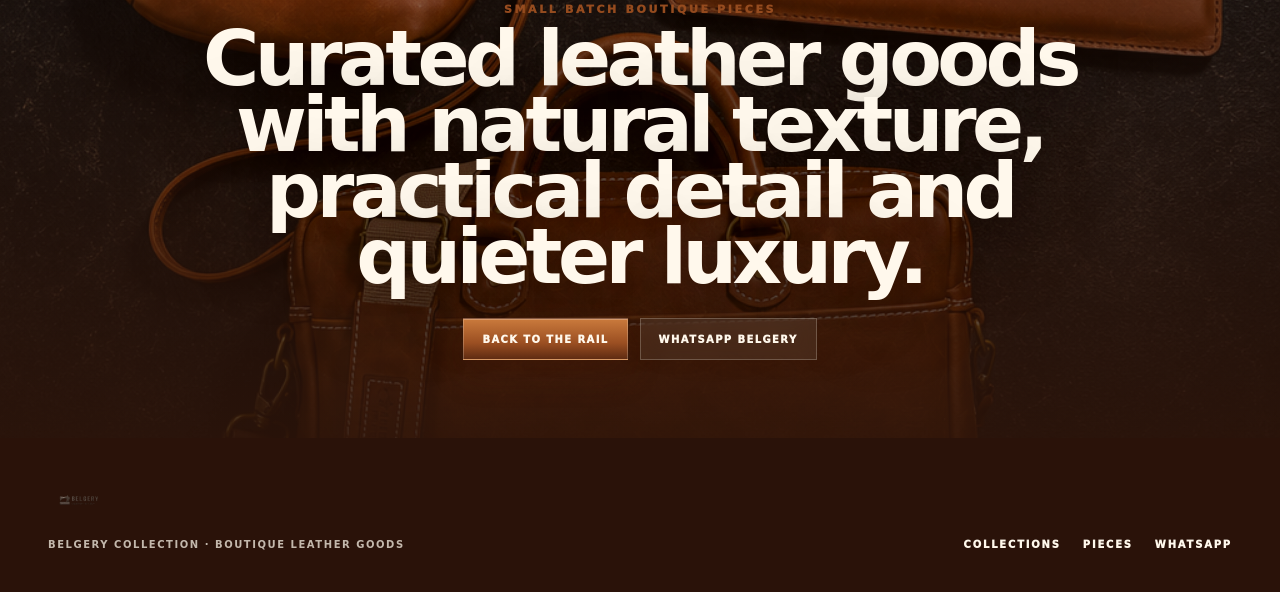
==== commit 57a057ab: "Add files via upload" ====
--- a/index.html
+++ b/index.html
@@ -5,7 +5,7 @@
   <meta name="viewport" content="width=device-width, initial-scale=1" />
   <title>BELGERY Collection | Boutique Leather Goods</title>
   <meta name="description" content="BELGERY Collection: small-batch boutique leather goods curated by collection." />
-  <meta name="belgery-build" content="direct-letter-laser-animation" />
+  <meta name="belgery-build" content="restored-dedicated-laser-hero-final" />
   <link rel="preconnect" href="https://docs.google.com" />
   <link rel="preconnect" href="https://res.cloudinary.com" />
   <link rel="stylesheet" href="style.css" />
@@ -30,24 +30,21 @@
   </header>
 
   <main id="top">
-    <section class="hero-engrave" aria-label="BELGERY opening">
-      <div class="hero-leather" aria-hidden="true"></div>
-      <div class="hero-content">
+    <section class="hero-laser" aria-label="BELGERY opening">
+      <div class="hero-leather-bg" aria-hidden="true"></div>
+      <div class="hero-vignette" aria-hidden="true"></div>
+      <div class="laser-stage" aria-hidden="true">
+        <div class="engraved-shadow"></div>
+        <div class="engraved-base"></div>
+        <div class="engraved-shimmer"></div>
+        <div class="laser-sweep"></div>
+        <div class="laser-smoke"></div>
+        <div class="heat-glow"></div>
+      </div>
+
+      <div class="hero-copy">
         <h1 class="sr-only">BELGERY Collection leather goods</h1>
-
-        <div class="engrave-lockup laser-engrave-lockup" aria-hidden="true">
-          <img class="logo-recess" src="assets/brand/belgery-logo-transparent.png" alt="" />
-          <span class="logo-reveal-mask">
-            <img class="logo-reveal" src="assets/brand/belgery-logo-transparent.png" alt="" />
-          </span>
-          <span class="logo-burn-trail" aria-hidden="true"></span>
-          <span class="logo-pixel-laser" aria-hidden="true"></span>
-          <span class="laser-line" aria-hidden="true"></span>
-          <span class="laser-haze" aria-hidden="true"></span>
-          <span class="engrave-smoke" aria-hidden="true"></span>
-        </div>
-
-        <p class="hero-tagline">Small-batch leather goods, curated by collection.</p>
+        <p class="hero-tagline">Small-batch leather goods, engraved in craft and curated by collection.</p>
         <div class="hero-actions">
           <a class="btn primary" href="#collection-stage">Explore the rail</a>
           <a class="btn secondary" href="https://wa.me/27769925371" target="_blank" rel="noopener">WhatsApp BELGERY</a>
--- a/style.css
+++ b/style.css
@@ -1,701 +1,68 @@
 /* =========================================================
-   BELGERY FINAL CLEAN CODE
-   Smooth one-page collection rail. No custom orders.
+   BELGERY FINAL — CLEAN ONE PAGE + DEDICATED LASER HERO
    ========================================================= */
 :root{
   --sand:#efe2cc;
-  --sand-soft:#fff6e9;
+  --sand-soft:#fbf2e4;
   --ivory:#fff8ec;
-  --espresso:#1f1008;
-  --espresso-2:#341b0e;
-  --muted:#6b5947;
-  --cognac:#a65322;
-  --cognac-light:#c9783a;
-  --cognac-dark:#653014;
-  --line:rgba(45,24,12,.14);
-  --shadow:0 26px 75px rgba(0,0,0,.25);
-  --heavy:0 36px 120px rgba(0,0,0,.45);
+  --espresso:#1f1108;
+  --muted:#6d5a46;
+  --cognac:#9b4f22;
+  --cognac-dark:#5f2b12;
+  --cognac-light:#ca7a3c;
+  --heavy:0 34px 110px rgba(0,0,0,.42);
+  --logo-mask:url("assets/brand/belgery-logo-transparent.png");
+  --leather:url("assets/backgrounds/scratched-leather.png");
+  --rail-bg:url("assets/backgrounds/dark-fabric.jpg");
+  --board:url("assets/backgrounds/dark-product-board.png");
 }
 *{box-sizing:border-box}
-html{scroll-behavior:smooth; -webkit-text-size-adjust:100%}
-body{
-  margin:0;
-  color:var(--espresso);
-  background:#100a06;
-  font-family:Inter, ui-sans-serif, system-ui, -apple-system, BlinkMacSystemFont, "Segoe UI", sans-serif;
-  overflow-x:hidden;
-}
-body:before{
-  content:"";
-  position:fixed;
-  inset:0;
-  z-index:-2;
-  background:
-    linear-gradient(180deg,rgba(10,6,4,.78),rgba(10,6,4,.86)),
-    url("assets/backgrounds/dark-product-board.png") center/cover no-repeat;
-}
-a{color:inherit}
-img{max-width:100%;display:block}
-.sr-only{position:absolute;width:1px;height:1px;overflow:hidden;clip:rect(0,0,0,0);white-space:nowrap}
-.hidden{display:none!important}
+html{scroll-behavior:smooth}
+body{margin:0;background:#100905;color:var(--espresso);font-family:Inter,ui-sans-serif,system-ui,-apple-system,Segoe UI,sans-serif;overflow-x:hidden}
+a{color:inherit}img{max-width:100%}.hidden{display:none!important}.sr-only{position:absolute;width:1px;height:1px;padding:0;margin:-1px;overflow:hidden;clip:rect(0,0,0,0);white-space:nowrap;border:0}
 
-.site-header{
-  position:fixed;top:18px;left:50%;transform:translateX(-50%);
-  width:min(1180px,calc(100% - 28px));min-height:68px;z-index:50;
-  display:grid;grid-template-columns:210px 1fr 160px;gap:18px;align-items:center;
-  padding:8px 16px;border:1px solid rgba(255,248,236,.32);
-  background:linear-gradient(180deg,rgba(255,248,236,.82),rgba(255,248,236,.62));
-  backdrop-filter:blur(18px) saturate(1.1);-webkit-backdrop-filter:blur(18px) saturate(1.1);
-  box-shadow:0 18px 60px rgba(0,0,0,.24), inset 0 1px rgba(255,255,255,.55);
-}
-.brand{display:flex;align-items:center;text-decoration:none;min-width:0}.brand img{height:52px;width:auto;max-width:190px;object-fit:contain;filter:contrast(1.15) brightness(.78)}
+/* HEADER */
+.site-header{position:fixed;top:18px;left:50%;transform:translateX(-50%);width:min(1180px,calc(100% - 30px));min-height:68px;z-index:100;display:grid;grid-template-columns:220px 1fr 160px;align-items:center;gap:20px;padding:8px 16px;border:1px solid rgba(255,248,236,.34);background:linear-gradient(180deg,rgba(255,248,236,.72),rgba(255,248,236,.48));backdrop-filter:blur(18px) saturate(1.12);-webkit-backdrop-filter:blur(18px) saturate(1.12);box-shadow:0 18px 54px rgba(20,8,2,.22),inset 0 1px rgba(255,255,255,.4)}
+.brand{display:flex;align-items:center;text-decoration:none}.brand img{height:54px;width:auto;max-width:190px;object-fit:contain;filter:contrast(1.18) brightness(.76)}
 .nav{display:flex;align-items:center;justify-content:center;gap:32px}.nav a,.header-cta,.site-footer a{text-decoration:none;text-transform:uppercase;letter-spacing:.18em;font-size:10px;font-weight:950;color:var(--espresso);white-space:nowrap}.nav a:hover,.header-cta:hover{color:var(--cognac)}.header-cta{text-align:right}.menu-toggle{display:none}
 
-.hero-engrave{min-height:88vh;display:grid;place-items:center;position:relative;isolation:isolate;padding:120px 18px 62px;overflow:hidden}.hero-leather{position:absolute;inset:0;background:linear-gradient(180deg,rgba(0,0,0,.18),rgba(0,0,0,.44)),url("assets/backgrounds/scratched-leather.png") center/cover no-repeat;z-index:-2}.hero-leather:after{content:"";position:absolute;inset:0;background:radial-gradient(circle at 50% 44%,rgba(255,217,171,.22),transparent 28rem),linear-gradient(180deg,transparent 62%,#100a06 100%)}
-.hero-content{width:min(1040px,100%);text-align:center;color:var(--ivory)}.engrave-lockup{position:relative;width:min(920px,92vw);margin:0 auto 22px;padding:42px 52px;border:1px solid rgba(255,248,236,.14);border-radius:20px;background:rgba(0,0,0,.10);box-shadow:inset 0 1px rgba(255,255,255,.08),0 30px 110px rgba(0,0,0,.34);overflow:hidden}.engrave-lockup img{width:100%;height:auto;filter:brightness(.17) contrast(1.35) drop-shadow(0 2px 0 rgba(255,210,150,.12))}.logo-recess{opacity:.18}.logo-reveal-mask{position:absolute;inset:42px 52px;overflow:hidden;clip-path:inset(0 100% 0 0);animation:revealLogo 2.1s .35s cubic-bezier(.72,0,.18,1) forwards}.logo-reveal{filter:brightness(.22) contrast(1.55) sepia(.18) drop-shadow(1px 1px 0 rgba(255,209,150,.22)) drop-shadow(-2px -2px 0 rgba(0,0,0,.55))!important}.laser-line{position:absolute;top:20%;bottom:20%;left:-8%;width:3px;background:linear-gradient(180deg,transparent,#ffcf8a 22%,#c76b2c 50%,#ffdfaa 78%,transparent);box-shadow:0 0 22px #c76b2c,0 0 55px rgba(255,170,80,.55);animation:laserMove 2.1s .35s cubic-bezier(.72,0,.18,1) forwards}.laser-haze{position:absolute;top:8%;bottom:8%;left:-20%;width:26%;background:linear-gradient(90deg,transparent,rgba(255,166,72,.16),transparent);filter:blur(14px);animation:laserMove 2.1s .35s cubic-bezier(.72,0,.18,1) forwards}.hero-tagline{opacity:0;animation:fadeUp .65s 2.15s ease forwards;margin:0 auto;max-width:620px;color:rgba(255,248,236,.78);font-weight:800;font-size:clamp(15px,1.6vw,20px);line-height:1.5}.hero-actions{opacity:0;animation:fadeUp .65s 2.3s ease forwards;display:flex;gap:14px;justify-content:center;flex-wrap:wrap;margin-top:28px}
-@keyframes revealLogo{to{clip-path:inset(0 0 0 0)}}@keyframes laserMove{to{left:108%}}@keyframes fadeUp{from{opacity:0;transform:translateY(12px)}to{opacity:1;transform:none}}
+/* DEDICATED LASER HERO — separate scene, not a patched card */
+.hero-laser{min-height:94svh;position:relative;display:grid;place-items:center;isolation:isolate;overflow:hidden;padding:112px 18px 72px;background:#211108}
+.hero-leather-bg{position:absolute;inset:0;z-index:-4;background:linear-gradient(180deg,rgba(0,0,0,.04),rgba(0,0,0,.38)),var(--leather) center/cover no-repeat;filter:saturate(.92) contrast(1.12) brightness(.72);transform:scale(1.04);animation:leatherAwake 5.5s ease both}
+.hero-vignette{position:absolute;inset:0;z-index:-3;background:radial-gradient(circle at 50% 45%,rgba(227,139,58,.18),transparent 24rem),radial-gradient(circle at 50% 50%,transparent 0 26rem,rgba(0,0,0,.30) 42rem,rgba(0,0,0,.62) 100%),linear-gradient(180deg,rgba(0,0,0,.05),#100905 99%)}
+.laser-stage{position:relative;width:min(940px,88vw);aspect-ratio:774/242;margin:0 auto 42px;filter:drop-shadow(0 34px 70px rgba(0,0,0,.34))}
+/* the quiet deboss mark that exists before the laser hits */
+.engraved-shadow,.engraved-base,.engraved-shimmer{position:absolute;inset:0;background-repeat:no-repeat;background-size:contain;background-position:center;-webkit-mask:var(--logo-mask) center/contain no-repeat;mask:var(--logo-mask) center/contain no-repeat}
+.engraved-shadow{opacity:.24;background:linear-gradient(180deg,#000,#1a0c04);transform:translate(3px,5px);filter:blur(.4px)}
+.engraved-base{opacity:0;background:linear-gradient(180deg,#120904 0%,#3c2114 42%,#0c0503 100%);box-shadow:inset 0 3px 6px rgba(255,214,158,.18),inset 0 -6px 10px rgba(0,0,0,.66);animation:engraveReveal 2.45s cubic-bezier(.22,.8,.16,1) .35s forwards}
+/* this is the actual individual-pixel/letter shimmer, masked by the logo image */
+.engraved-shimmer{opacity:0;background:linear-gradient(100deg,transparent 0%,transparent 35%,rgba(255,174,82,.06) 42%,rgba(255,228,178,.86) 50%,rgba(183,87,28,.22) 58%,transparent 66%,transparent 100%);background-size:260% 100%;mix-blend-mode:screen;filter:blur(.15px) drop-shadow(0 0 12px rgba(255,136,38,.32));animation:logoPixelShimmer 2.25s cubic-bezier(.22,.8,.16,1) .35s forwards}
+.logo-burn,.heat-glow{position:absolute;inset:-12% -8%;pointer-events:none}.heat-glow{background:radial-gradient(ellipse at 0% 50%,rgba(255,133,35,.0),rgba(255,133,35,.0));filter:blur(22px);animation:heatSweep 2.28s cubic-bezier(.22,.8,.16,1) .30s forwards}.laser-sweep{position:absolute;top:-12%;bottom:-12%;left:-12%;width:2px;background:linear-gradient(180deg,transparent,rgba(255,221,160,.72) 18%,rgba(255,138,37,.98) 50%,rgba(255,221,160,.72) 82%,transparent);box-shadow:0 0 18px rgba(255,131,30,.95),0 0 42px rgba(255,110,16,.55);opacity:0;animation:laserPass 2.25s cubic-bezier(.22,.8,.16,1) .32s forwards}.laser-sweep:before{content:"";position:absolute;top:45%;left:-25px;width:52px;height:4px;background:linear-gradient(90deg,transparent,rgba(255,226,175,.9),transparent);filter:blur(2px)}.laser-smoke{position:absolute;inset:-20% -10%;opacity:0;background:radial-gradient(ellipse at 20% 52%,rgba(255,236,198,.18),transparent 16rem),radial-gradient(ellipse at 58% 47%,rgba(255,236,198,.10),transparent 20rem);filter:blur(16px);animation:smokeBreath 2.75s ease .9s forwards}
+.hero-copy{text-align:center;position:relative;z-index:2;opacity:0;transform:translateY(12px);animation:copyArrive .72s ease 2.35s forwards}.hero-tagline{max-width:640px;margin:0 auto;color:rgba(255,248,236,.82);font-size:clamp(14px,1.25vw,17px);font-weight:780;line-height:1.55;text-shadow:0 14px 44px rgba(0,0,0,.48)}.hero-actions{display:flex;justify-content:center;gap:12px;flex-wrap:wrap;margin-top:24px}
+@keyframes leatherAwake{from{filter:saturate(.70) contrast(1.08) brightness(.48);transform:scale(1.08)}to{filter:saturate(.92) contrast(1.12) brightness(.72);transform:scale(1.04)}}
+@keyframes engraveReveal{0%{opacity:0;clip-path:inset(0 100% 0 0);filter:brightness(.55) contrast(1.25)}55%{opacity:1;clip-path:inset(0 25% 0 0);filter:brightness(.78) contrast(1.34)}100%{opacity:1;clip-path:inset(0 0 0 0);filter:brightness(.68) contrast(1.34)}}
+@keyframes logoPixelShimmer{0%{opacity:0;background-position:170% 0;clip-path:inset(0 100% 0 0)}18%{opacity:1}82%{opacity:.9}100%{opacity:.34;background-position:-70% 0;clip-path:inset(0 0 0 0)}}
+@keyframes laserPass{0%{opacity:0;transform:translateX(0)}10%{opacity:1}80%{opacity:1}100%{opacity:0;transform:translateX(calc(min(940px,88vw) + 120px))}}
+@keyframes heatSweep{0%{background:radial-gradient(ellipse at 0% 50%,rgba(255,133,35,.22),transparent 8rem)}50%{background:radial-gradient(ellipse at 50% 50%,rgba(255,133,35,.18),transparent 14rem)}100%{background:radial-gradient(ellipse at 105% 50%,rgba(255,133,35,0),transparent 18rem)}}
+@keyframes smokeBreath{0%{opacity:0;transform:translateY(8px)}35%{opacity:.72}100%{opacity:0;transform:translateY(-12px)}}
+@keyframes copyArrive{to{opacity:1;transform:none}}
 
+/* BUTTONS */
 .btn,.small-btn{display:inline-flex;align-items:center;justify-content:center;text-decoration:none;border:1px solid rgba(255,248,236,.22);text-transform:uppercase;letter-spacing:.14em;font-size:10px;font-weight:950;min-height:42px;padding:12px 18px;cursor:pointer}.btn.primary,.small-btn.gold{background:linear-gradient(180deg,var(--cognac-light),var(--cognac) 60%,var(--cognac-dark));color:var(--ivory);box-shadow:0 14px 34px rgba(85,35,12,.24),inset 0 1px rgba(255,255,255,.24)}.btn.secondary,.small-btn{background:rgba(255,248,236,.08);color:var(--ivory);backdrop-filter:blur(8px)}.btn.small{min-height:38px;font-size:9px;padding:10px 14px}.small-btn{border-color:rgba(45,24,12,.14);background:rgba(255,248,236,.86);color:var(--espresso);font-size:9px}.small-btn.gold{color:var(--ivory)}
+.eyebrow{margin:0 0 10px;text-transform:uppercase;letter-spacing:.24em;font-size:11px;font-weight:950;color:var(--cognac)}
 
-.eyebrow{margin:0 0 10px;text-transform:uppercase;letter-spacing:.24em;font-size:11px;font-weight:950;color:var(--cognac)}
-.rail-stage{width:min(1180px,calc(100% - 32px));margin:-26px auto 34px;position:relative;z-index:2;padding:34px 28px 30px;overflow:hidden;background:linear-gradient(135deg,rgba(255,248,236,.94),rgba(239,226,204,.72)),url("assets/backgrounds/dark-fabric.jpg") center/cover no-repeat;border:1px solid rgba(255,248,236,.35);box-shadow:var(--heavy);color:var(--espresso)}.rail-stage:before{content:"";position:absolute;inset:0;background:linear-gradient(90deg,rgba(34,18,8,.07) 1px,transparent 1px),linear-gradient(180deg,rgba(34,18,8,.06) 1px,transparent 1px);background-size:44px 44px;pointer-events:none;opacity:.55}.rail-stage>*{position:relative;z-index:1}.rail-head{display:grid;grid-template-columns:1fr minmax(220px,360px);gap:30px;align-items:end;margin-bottom:18px}.rail-head h2{font-family:Georgia,serif;font-size:clamp(3.6rem,6vw,6.8rem);line-height:.82;letter-spacing:-.07em;margin:0;color:var(--espresso)}.rail-help{margin:0;color:var(--muted);font-weight:800;line-height:1.55}.collection-status{margin:10px 0 0;text-transform:uppercase;letter-spacing:.18em;color:var(--cognac);font-size:11px;font-weight:950}.rail-bar{height:48px;position:relative}.rail-bar:before{content:"";position:absolute;left:24px;right:24px;top:22px;height:8px;border-radius:999px;background:linear-gradient(180deg,rgba(255,248,236,.95),rgba(101,48,20,.16));box-shadow:0 12px 22px rgba(34,18,8,.18),inset 0 1px rgba(255,255,255,.8)}
-.collection-rail{display:flex;gap:22px;overflow-x:auto;overflow-y:visible;scroll-snap-type:x proximity;scroll-behavior:smooth;-webkit-overflow-scrolling:touch;overscroll-behavior-x:contain;padding:54px 18px 22px;margin:0 -18px;scrollbar-width:none;touch-action:pan-x pan-y;will-change:scroll-position}.collection-rail::-webkit-scrollbar{display:none}.collection-rail.is-dragging{cursor:grabbing;scroll-snap-type:none}.collection-rail-card{flex:0 0 clamp(240px,24vw,330px);min-height:390px;position:relative;border:0;background:transparent;padding:0;cursor:pointer;text-align:left;scroll-snap-align:center;color:inherit;transition:transform .18s ease,filter .18s ease}.collection-rail-card:hover,.collection-rail-card.is-active{transform:translateY(-5px);filter:brightness(1.03)}.collection-rail-card img{width:100%;height:390px;object-fit:cover;border-radius:24px;border:1px solid rgba(255,248,236,.5);box-shadow:0 24px 55px rgba(34,18,8,.26)}.collection-rail-card:after{content:"";position:absolute;inset:0;border-radius:24px;background:linear-gradient(180deg,rgba(0,0,0,.02),rgba(0,0,0,.08) 42%,rgba(12,6,3,.82));pointer-events:none}.collection-rail-card.is-active img{outline:3px solid rgba(198,112,52,.78);outline-offset:4px}.rail-wire-hanger{position:absolute;left:50%;top:-53px;width:42px;height:60px;transform:translateX(-50%);z-index:4;pointer-events:none}.rail-loop{position:absolute;left:50%;top:0;width:40px;height:12px;transform:translateX(-50%);border:3px solid rgba(34,18,8,.84);border-radius:999px;background:rgba(255,248,236,.25)}.rail-wire{position:absolute;left:50%;top:10px;width:2px;height:51px;transform:translateX(-50%);background:rgba(101,48,20,.65)}.collection-count{position:absolute;z-index:4;top:16px;left:16px;padding:9px 12px;border-radius:999px;background:rgba(255,248,236,.92);color:var(--espresso);font-size:10px;letter-spacing:.12em;text-transform:uppercase;font-weight:950;box-shadow:0 10px 22px rgba(0,0,0,.16)}.collection-rail-copy{position:absolute;z-index:4;left:18px;right:18px;bottom:18px;color:var(--ivory)}.collection-rail-copy small,.collection-rail-copy em{display:block;font-style:normal;text-transform:uppercase;letter-spacing:.14em;font-size:9px;font-weight:950}.collection-rail-copy small{color:#f0c18d;margin-bottom:8px}.collection-rail-copy strong{display:block;text-transform:uppercase;font-size:clamp(2rem,3vw,2.8rem);line-height:.84;letter-spacing:-.055em;text-shadow:0 16px 28px rgba(0,0,0,.5)}.collection-rail-copy em{margin-top:10px;color:rgba(255,248,236,.78)}
+/* RAIL */
+.rail-stage{width:min(1180px,calc(100% - 32px));margin:-28px auto 34px;position:relative;z-index:5;padding:34px 28px 30px;overflow:hidden;background:linear-gradient(135deg,rgba(255,248,236,.95),rgba(239,226,204,.72)),url("assets/backgrounds/dark-fabric.jpg") center/cover no-repeat;border:1px solid rgba(255,248,236,.35);box-shadow:var(--heavy);color:var(--espresso)}.rail-stage:before{content:"";position:absolute;inset:0;background:linear-gradient(90deg,rgba(34,18,8,.07) 1px,transparent 1px),linear-gradient(180deg,rgba(34,18,8,.06) 1px,transparent 1px);background-size:44px 44px;pointer-events:none;opacity:.55}.rail-stage>*{position:relative;z-index:1}.rail-head{display:grid;grid-template-columns:1fr minmax(220px,360px);gap:30px;align-items:end;margin-bottom:18px}.rail-head h2{font-family:Georgia,serif;font-size:clamp(3.6rem,6vw,6.8rem);line-height:.82;letter-spacing:-.07em;margin:0;color:var(--espresso)}.rail-help{margin:0;color:var(--muted);font-weight:800;line-height:1.55}.collection-status{margin:10px 0 0;text-transform:uppercase;letter-spacing:.18em;color:var(--cognac);font-size:11px;font-weight:950}.rail-bar{height:48px;position:relative}.rail-bar:before{content:"";position:absolute;left:24px;right:24px;top:22px;height:8px;border-radius:999px;background:linear-gradient(180deg,rgba(255,248,236,.95),rgba(101,48,20,.16));box-shadow:0 12px 22px rgba(34,18,8,.18),inset 0 1px rgba(255,255,255,.8)}
+.collection-rail{display:flex;gap:22px;overflow-x:auto;overflow-y:visible;scroll-snap-type:x proximity;scroll-behavior:smooth;-webkit-overflow-scrolling:touch;overscroll-behavior-x:contain;padding:54px 18px 22px;margin:0 -18px;scrollbar-width:none;touch-action:pan-x pan-y;will-change:scroll-position}.collection-rail::-webkit-scrollbar{display:none}.collection-rail.is-dragging{cursor:grabbing;scroll-snap-type:none}.collection-rail-card{flex:0 0 clamp(240px,24vw,330px);min-height:390px;position:relative;border:0;background:transparent;padding:0;cursor:pointer;text-align:left;scroll-snap-align:center;color:inherit;transition:transform .18s ease,filter .18s ease}.collection-rail-card:hover,.collection-rail-card.is-active{transform:translateY(-5px);filter:brightness(1.03)}.collection-rail-card img,.all-products-rail-art{width:100%;height:390px;object-fit:cover;border-radius:24px;border:1px solid rgba(255,248,236,.5);box-shadow:0 24px 55px rgba(34,18,8,.26);display:block}.all-products-rail-art{position:relative;overflow:hidden;background:linear-gradient(180deg,rgba(0,0,0,.08),rgba(0,0,0,.34)),url("assets/backgrounds/belgery-product-board.png") center/cover no-repeat}.collection-rail-card:after{content:"";position:absolute;inset:0;border-radius:24px;background:linear-gradient(180deg,rgba(0,0,0,.02),rgba(0,0,0,.08) 42%,rgba(12,6,3,.82));pointer-events:none}.collection-rail-card.is-active img,.collection-rail-card.is-active .all-products-rail-art{outline:3px solid rgba(198,112,52,.78);outline-offset:4px}.rail-wire-hanger{position:absolute;left:50%;top:-53px;width:42px;height:60px;transform:translateX(-50%);z-index:4;pointer-events:none}.rail-loop{position:absolute;left:50%;top:0;width:40px;height:12px;transform:translateX(-50%);border:3px solid rgba(34,18,8,.84);border-radius:999px;background:rgba(255,248,236,.25)}.rail-wire{position:absolute;left:50%;top:10px;width:2px;height:51px;transform:translateX(-50%);background:rgba(101,48,20,.65)}.collection-count{position:absolute;z-index:4;top:16px;left:16px;padding:9px 12px;border-radius:999px;background:rgba(255,248,236,.92);color:var(--espresso);font-size:10px;letter-spacing:.12em;text-transform:uppercase;font-weight:950;box-shadow:0 10px 22px rgba(0,0,0,.16)}.collection-rail-copy{position:absolute;z-index:4;left:18px;right:18px;bottom:18px;color:var(--ivory)}.collection-rail-copy small,.collection-rail-copy em{display:block;font-style:normal;text-transform:uppercase;letter-spacing:.14em;font-size:9px;font-weight:950}.collection-rail-copy small{color:#f0c18d;margin-bottom:8px}.collection-rail-copy strong{display:block;text-transform:uppercase;font-size:clamp(2rem,3vw,2.8rem);line-height:.84;letter-spacing:-.055em;text-shadow:0 16px 28px rgba(0,0,0,.5)}.collection-rail-copy em{margin-top:10px;color:rgba(255,248,236,.78)}
 
+/* CATALOGUE */
 .catalogue-section{width:min(1180px,calc(100% - 32px));margin:0 auto 62px;position:relative;z-index:2}.catalogue-head{display:flex;justify-content:space-between;align-items:end;gap:22px;margin:0 0 22px;color:var(--ivory)}.catalogue-head h2{font-size:clamp(2.7rem,5vw,5.4rem);line-height:.86;letter-spacing:-.07em;margin:0;color:var(--ivory);text-shadow:0 16px 55px rgba(0,0,0,.45);font-weight:950}.selected-note{max-width:760px;margin:10px 0 0;color:rgba(255,248,236,.76);font-size:clamp(14px,1.25vw,17px);font-weight:700;line-height:1.55}.product-grid{display:grid;grid-template-columns:repeat(4,minmax(0,1fr));gap:22px}.product-card{overflow:hidden;background:linear-gradient(180deg,rgba(255,248,236,.96),rgba(255,248,236,.88));border:1px solid rgba(255,248,236,.32);box-shadow:0 22px 65px rgba(0,0,0,.32);color:var(--espresso)}.product-image{position:relative;appearance:none;border:0;padding:0;width:100%;display:block;aspect-ratio:1/1.18;background:#ead8bd;overflow:hidden;cursor:zoom-in}.product-image img{width:100%;height:100%;object-fit:cover}.photo-dots{position:absolute;left:50%;bottom:10px;transform:translateX(-50%);display:flex;gap:6px;padding:6px 8px;border-radius:999px;background:rgba(0,0,0,.38);backdrop-filter:blur(6px)}.photo-dots i{width:7px;height:7px;border-radius:999px;background:rgba(255,255,255,.48)}.photo-dots i.active{width:18px;background:rgba(255,248,236,.92)}.product-info{text-align:center;padding:15px 13px 17px}.product-kicker{margin:0;color:var(--cognac);text-transform:uppercase;letter-spacing:.15em;font-size:8px;font-weight:950}.product-info h3{font-size:23px;line-height:1;margin:10px 0 6px;letter-spacing:-.04em}.price-row{display:flex;align-items:baseline;justify-content:center;gap:9px;flex-wrap:wrap;margin:6px 0}.price-current{font-weight:950;color:var(--espresso)}.price-old{text-decoration:line-through;color:#9a8267;font-weight:800}.sale-badge{display:inline-flex;margin:2px auto 8px;padding:5px 9px;border:1px solid rgba(155,79,34,.25);background:rgba(155,79,34,.08);color:var(--cognac);font-size:8px;text-transform:uppercase;letter-spacing:.12em;font-weight:950}.card-note{font-size:12px;line-height:1.45;color:var(--muted);margin:8px 0 0;font-weight:680}.product-actions{display:flex;justify-content:center;gap:8px;flex-wrap:wrap;margin-top:13px}.empty-state{padding:22px;background:rgba(255,248,236,.88);border:1px dashed rgba(255,248,236,.4);color:var(--espresso)}
 
-.closing-section{padding:72px 18px 78px;text-align:center;color:var(--ivory);background:linear-gradient(180deg,rgba(44,20,10,.25),rgba(44,20,10,.9))}.closing-section h2{max-width:920px;margin:0 auto;color:var(--ivory);font-size:clamp(3rem,6vw,6rem);line-height:.86;letter-spacing:-.06em;text-shadow:0 20px 70px rgba(0,0,0,.55)}.closing-actions{display:flex;justify-content:center;gap:12px;flex-wrap:wrap;margin-top:28px}.site-footer{display:flex;align-items:end;justify-content:space-between;gap:24px;padding:42px clamp(18px,5vw,48px);background:#2a1209;color:rgba(255,248,236,.72);font-size:11px;text-transform:uppercase;letter-spacing:.14em;font-weight:900}.site-footer img{height:44px;filter:brightness(2.1) contrast(.9) opacity(.72)}.site-footer p{margin:12px 0 0;color:rgba(255,248,236,.72);font-size:10px}.site-footer nav{display:flex;gap:22px;flex-wrap:wrap}.site-footer a{color:var(--ivory)}
+/* CLOSING / FOOTER / MODAL */
+.closing-section{padding:72px 18px 78px;text-align:center;color:var(--ivory);background:linear-gradient(180deg,rgba(44,20,10,.25),rgba(44,20,10,.9)),url("assets/backgrounds/dark-product-board.png") center/cover}.closing-section h2{max-width:920px;margin:0 auto;color:var(--ivory);font-size:clamp(3rem,6vw,6rem);line-height:.86;letter-spacing:-.06em;text-shadow:0 20px 70px rgba(0,0,0,.55)}.closing-actions{display:flex;justify-content:center;gap:12px;flex-wrap:wrap;margin-top:28px}.site-footer{display:flex;align-items:end;justify-content:space-between;gap:24px;padding:42px clamp(18px,5vw,48px);background:#2a1209;color:rgba(255,248,236,.72);font-size:11px;text-transform:uppercase;letter-spacing:.14em;font-weight:900}.site-footer img{height:44px;filter:brightness(2.1) contrast(.9) opacity(.72)}.site-footer p{margin:12px 0 0;color:rgba(255,248,236,.72);font-size:10px}.site-footer nav{display:flex;gap:22px;flex-wrap:wrap}.site-footer a{color:var(--ivory)}
+.product-modal{border:0;padding:0;background:transparent;width:min(1120px,calc(100% - 20px));max-width:1120px}.product-modal::backdrop{background:rgba(15,7,3,.78);backdrop-filter:blur(10px)}.modal-inner{position:relative;display:grid;grid-template-columns:1.2fr .8fr;background:var(--ivory);box-shadow:0 42px 120px rgba(0,0,0,.5)}.close-btn{position:absolute;right:14px;top:14px;z-index:4}.modal-gallery{display:flex;overflow-x:auto;scroll-snap-type:x mandatory;background:#ead8bd}.modal-gallery img{flex:0 0 100%;width:100%;height:min(76vh,740px);object-fit:contain;scroll-snap-align:center}.modal-copy{padding:40px;color:var(--espresso)}.modal-copy h2{font-size:clamp(2.4rem,4vw,4.2rem);line-height:.9;margin:0 0 18px;letter-spacing:-.05em}.modal-copy p{color:var(--muted);line-height:1.65;font-weight:700}.modal-details{display:grid;gap:10px;margin:18px 0}.modal-details div{display:grid;grid-template-columns:100px 1fr;gap:12px;border-top:1px solid rgba(34,18,8,.12);padding-top:9px}.modal-details strong{text-transform:uppercase;letter-spacing:.12em;color:var(--cognac);font-size:10px}.modal-details span{color:var(--muted);font-weight:700}.sheet-error{padding:18px;background:rgba(255,248,236,.9);border:1px solid rgba(155,79,34,.34);color:var(--espresso)}
 
-.product-modal{border:0;padding:0;background:transparent;width:min(1120px,calc(100% - 20px));max-width:1120px}.product-modal::backdrop{background:rgba(15,7,3,.78);backdrop-filter:blur(10px)}.modal-inner{position:relative;display:grid;grid-template-columns:1.2fr .8fr;background:var(--ivory);box-shadow:0 42px 120px rgba(0,0,0,.5)}.close-btn{position:absolute;right:14px;top:14px;z-index:4}.modal-gallery{display:flex;overflow-x:auto;scroll-snap-type:x mandatory;background:#ead8bd}.modal-gallery img{flex:0 0 100%;width:100%;height:min(76vh,740px);object-fit:contain;scroll-snap-align:center}.modal-copy{padding:40px;color:var(--espresso)}.modal-copy h2{font-size:clamp(2.4rem,4vw,4.2rem);line-height:.9;margin:0 0 18px;letter-spacing:-.05em}.modal-copy p{color:var(--muted);line-height:1.65;font-weight:700}.modal-details{display:grid;gap:10px;margin:18px 0}.modal-details div{display:grid;grid-template-columns:100px 1fr;gap:12px;border-top:1px solid rgba(34,18,8,.12);padding-top:9px}.modal-details strong{text-transform:uppercase;letter-spacing:.12em;color:var(--cognac);font-size:10px}.modal-details span{color:var(--muted);font-weight:700}
-
-@media(max-width:1100px){.product-grid{grid-template-columns:repeat(3,minmax(0,1fr))}.site-header{grid-template-columns:180px 1fr 130px}.nav{gap:22px}}
-@media(max-width:900px){
-  .site-header{top:10px;width:calc(100% - 20px);min-height:58px;grid-template-columns:1fr auto;padding:6px 10px}.brand img{height:44px;max-width:145px}.header-cta{display:none}.menu-toggle{display:inline-flex;width:42px;height:42px;border:1px solid rgba(45,24,12,.16);border-radius:999px;background:rgba(255,248,236,.85);align-items:center;justify-content:center;flex-direction:column;gap:5px;box-shadow:0 10px 25px rgba(0,0,0,.12);cursor:pointer}.menu-toggle span{width:18px;height:2px;background:var(--espresso);border-radius:99px}.nav{position:fixed;top:76px;left:10px;right:10px;display:none;flex-direction:column;gap:0;background:rgba(255,248,236,.95);border:1px solid rgba(45,24,12,.12);box-shadow:0 20px 55px rgba(0,0,0,.22);align-items:stretch;border-radius:0 0 26px 26px;overflow:hidden}.nav a{padding:17px 22px;border-bottom:1px solid rgba(45,24,12,.10);font-size:12px}body.menu-open .nav{display:flex}
-  .hero-engrave{min-height:65vh;padding:88px 14px 38px}.engrave-lockup{width:min(96vw,760px);padding:24px 20px;border-radius:14px}.logo-reveal-mask{inset:24px 20px}.laser-line{top:16%;bottom:16%}.hero-tagline{font-size:13px}.hero-actions{gap:10px;margin-top:18px}.btn{min-height:38px;font-size:9px;padding:10px 13px}
-  .rail-stage{width:calc(100% - 18px);margin:-10px auto 28px;padding:28px 16px 22px}.rail-head{grid-template-columns:1fr;gap:10px}.rail-head h2{font-size:clamp(3.2rem,14vw,5rem)}.rail-help{font-size:15px}.rail-bar{height:38px}.collection-rail{gap:14px;padding:46px 12px 18px;margin:0 -12px;scroll-snap-type:x proximity}.collection-rail-card{flex:0 0 76vw;min-height:330px;transform:none!important}.collection-rail-card img{height:330px;border-radius:20px}.collection-rail-card:after{border-radius:20px}.collection-rail-copy strong{font-size:2.15rem}.collection-rail-copy small,.collection-rail-copy em{font-size:8px}.rail-wire-hanger{top:-46px;height:52px}.collection-count{font-size:9px;padding:8px 10px}
-  .catalogue-section{width:calc(100% - 18px);margin-bottom:42px}.catalogue-head{display:block}.catalogue-head .btn{margin-top:16px}.catalogue-head h2{font-size:clamp(2.8rem,13vw,4.8rem)}.selected-note{font-size:14px}.product-grid{grid-template-columns:repeat(2,minmax(0,1fr));gap:12px}.product-info{padding:12px 8px 14px}.product-info h3{font-size:17px}.card-note{font-size:10.5px}.product-actions{gap:5px}.small-btn{font-size:8px;padding:8px 9px;min-height:34px}.closing-section{padding:54px 18px}.closing-section h2{font-size:clamp(2.6rem,12vw,4.5rem)}.site-footer{flex-direction:column;align-items:center;text-align:center}.site-footer nav{justify-content:center}.modal-inner{grid-template-columns:1fr}.modal-gallery img{height:52vh}.modal-copy{padding:28px}
-}
-@media(max-width:430px){.collection-rail-card{flex-basis:78vw;min-height:300px}.collection-rail-card img{height:300px}.product-grid{grid-template-columns:repeat(2,minmax(0,1fr));gap:10px}.card-note{display:none}.product-info h3{font-size:15px}.product-kicker{font-size:7px}.price-row{font-size:12px}.small-btn{font-size:7px;padding:7px 7px}.photo-dots{bottom:7px}.photo-dots i{width:6px;height:6px}.photo-dots i.active{width:15px}.modal-gallery img{height:46vh}}
-@media(prefers-reduced-motion:reduce){*{animation:none!important;scroll-behavior:auto!important}.logo-reveal-mask{clip-path:inset(0 0 0 0)}.laser-line,.laser-haze{display:none}}
-
-/* =========================================================
-   FINAL ANIMATION RESTORE — BELGERY LASER ENGRAVED OPENING
-   This overrides the simplified hero and makes the H1/logo animate.
-   Flow: dark leather -> warm laser sweep -> engraved logo reveal -> CTA.
-   ========================================================= */
-.hero-engrave{
-  min-height:92svh !important;
-  padding:118px 18px 72px !important;
-  display:grid !important;
-  place-items:center !important;
-  position:relative !important;
-  overflow:hidden !important;
-  isolation:isolate !important;
-  background:#0f0906 !important;
-}
-.hero-leather{
-  position:absolute !important;
-  inset:0 !important;
-  z-index:-3 !important;
-  background:
-    radial-gradient(circle at 50% 46%, rgba(214,126,56,.22), transparent 32rem),
-    linear-gradient(180deg, rgba(4,3,2,.18), rgba(4,3,2,.48)),
-    url("assets/backgrounds/scratched-leather.png") center/cover no-repeat !important;
-  transform:scale(1.065) !important;
-  animation:leatherWake 3.1s cubic-bezier(.2,.7,.18,1) forwards !important;
-  filter:saturate(.95) contrast(1.08) brightness(.78) !important;
-}
-.hero-leather::before{
-  content:"";
-  position:absolute;
-  inset:0;
-  background:
-    radial-gradient(circle at 50% 40%, rgba(255,195,118,.20), transparent 20rem),
-    linear-gradient(90deg, rgba(0,0,0,.32), transparent 34%, transparent 66%, rgba(0,0,0,.36));
-  opacity:0;
-  animation:heroHeatBloom 2.7s .55s ease forwards;
-}
-.hero-leather::after{
-  content:"";
-  position:absolute;
-  inset:0;
-  background:linear-gradient(180deg, transparent 58%, #100a06 100%);
-  pointer-events:none;
-}
-.hero-content{
-  position:relative !important;
-  z-index:2 !important;
-  width:min(1120px,100%) !important;
-  text-align:center !important;
-}
-.engrave-lockup{
-  position:relative !important;
-  width:min(960px,90vw) !important;
-  margin:0 auto 24px !important;
-  padding:clamp(28px,4vw,50px) clamp(24px,5vw,62px) !important;
-  overflow:hidden !important;
-  border:1px solid rgba(255,221,178,.09) !important;
-  border-radius:24px !important;
-  background:
-    linear-gradient(180deg, rgba(0,0,0,.18), rgba(0,0,0,.06)),
-    radial-gradient(circle at 50% 50%, rgba(255,200,130,.08), transparent 22rem) !important;
-  box-shadow:
-    inset 0 1px rgba(255,255,255,.05),
-    inset 0 -1px rgba(0,0,0,.30),
-    0 34px 120px rgba(0,0,0,.38) !important;
-}
-.engrave-lockup::before{
-  content:"";
-  position:absolute;
-  top:0;
-  bottom:0;
-  left:0;
-  width:0%;
-  background:
-    linear-gradient(90deg, transparent, rgba(255,156,64,.09), rgba(255,213,148,.18), transparent),
-    radial-gradient(circle at 100% 50%, rgba(255,171,78,.25), transparent 16rem);
-  filter:blur(1px);
-  animation:burnedPath 2.65s .42s cubic-bezier(.72,0,.18,1) forwards;
-  pointer-events:none;
-}
-.engrave-lockup::after{
-  content:"";
-  position:absolute;
-  inset:-20%;
-  background:
-    radial-gradient(circle at 42% 58%, rgba(255,180,92,.12), transparent 12rem),
-    radial-gradient(circle at 58% 48%, rgba(255,180,92,.10), transparent 15rem);
-  filter:blur(18px);
-  opacity:0;
-  animation:smokeHaze 2.1s 1.15s ease forwards;
-  pointer-events:none;
-}
-.engrave-lockup img{
-  display:block !important;
-  width:100% !important;
-  height:auto !important;
-  position:relative !important;
-  z-index:2 !important;
-}
-.logo-recess{
-  opacity:.045 !important;
-  filter:brightness(.18) contrast(1.35) sepia(.24) drop-shadow(0 2px 0 rgba(255,206,145,.08)) !important;
-}
-.logo-reveal-mask{
-  position:absolute !important;
-  inset:clamp(28px,4vw,50px) clamp(24px,5vw,62px) !important;
-  display:block !important;
-  overflow:hidden !important;
-  z-index:3 !important;
-  clip-path:inset(0 100% 0 0) !important;
-  animation:brandBurnReveal 2.65s .42s cubic-bezier(.72,0,.18,1) forwards !important;
-}
-.logo-reveal{
-  opacity:.94 !important;
-  filter:
-    brightness(.20)
-    contrast(1.75)
-    sepia(.34)
-    drop-shadow(1px 1px 0 rgba(255,210,150,.24))
-    drop-shadow(-2px -2px 0 rgba(0,0,0,.62))
-    drop-shadow(0 10px 18px rgba(0,0,0,.34)) !important;
-  transform:translateZ(0) !important;
-}
-.laser-line{
-  position:absolute !important;
-  top:10% !important;
-  bottom:10% !important;
-  left:-10% !important;
-  width:2px !important;
-  z-index:6 !important;
-  border-radius:999px !important;
-  background:linear-gradient(180deg, transparent, #ffd39a 18%, #f08435 50%, #ffe4bd 82%, transparent) !important;
-  box-shadow:
-    0 0 10px rgba(255,207,138,.92),
-    0 0 28px rgba(240,119,40,.78),
-    0 0 64px rgba(255,155,55,.44) !important;
-  opacity:0 !important;
-  animation:trueLaserSweep 2.65s .42s cubic-bezier(.72,0,.18,1) forwards !important;
-}
-.laser-line::before{
-  content:"";
-  position:absolute;
-  top:50%;
-  left:-44px;
-  width:90px;
-  height:90px;
-  transform:translateY(-50%);
-  border-radius:999px;
-  background:radial-gradient(circle, rgba(255,192,98,.28), rgba(255,121,40,.10) 42%, transparent 72%);
-  filter:blur(8px);
-}
-.laser-haze{
-  position:absolute !important;
-  top:5% !important;
-  bottom:5% !important;
-  left:-24% !important;
-  width:24% !important;
-  z-index:5 !important;
-  background:linear-gradient(90deg, transparent, rgba(255,174,85,.14), transparent) !important;
-  filter:blur(18px) !important;
-  opacity:0 !important;
-  animation:trueHazeSweep 2.65s .42s cubic-bezier(.72,0,.18,1) forwards !important;
-}
-.hero-tagline,
-.hero-actions{
-  opacity:0 !important;
-  animation:heroFinalFade .72s 2.62s ease forwards !important;
-}
-.hero-tagline{
-  color:rgba(255,248,236,.82) !important;
-  font-weight:800 !important;
-  text-shadow:0 12px 34px rgba(0,0,0,.42) !important;
-}
-@keyframes leatherWake{
-  0%{transform:scale(1.095);filter:saturate(.80) contrast(1.08) brightness(.50)}
-  72%{transform:scale(1.055);filter:saturate(.96) contrast(1.10) brightness(.82)}
-  100%{transform:scale(1.045);filter:saturate(.96) contrast(1.10) brightness(.78)}
-}
-@keyframes heroHeatBloom{0%{opacity:0}45%{opacity:.95}100%{opacity:.50}}
-@keyframes burnedPath{0%{width:0%;opacity:.0}8%{opacity:1}76%{opacity:1}100%{width:100%;opacity:.28}}
-@keyframes brandBurnReveal{0%{clip-path:inset(0 100% 0 0)}100%{clip-path:inset(0 0 0 0)}}
-@keyframes trueLaserSweep{0%{left:-10%;opacity:0}7%{opacity:1}84%{opacity:1}100%{left:110%;opacity:0}}
-@keyframes trueHazeSweep{0%{left:-24%;opacity:0}10%{opacity:1}86%{opacity:.88}100%{left:100%;opacity:0}}
-@keyframes smokeHaze{0%{opacity:0;transform:translateY(8px)}45%{opacity:.56}100%{opacity:.20;transform:translateY(-4px)}}
-@keyframes heroFinalFade{from{opacity:0;transform:translateY(12px)}to{opacity:1;transform:none}}
-
-@media(max-width:640px){
-  .hero-engrave{min-height:70svh !important;padding:86px 12px 38px !important;}
-  .engrave-lockup{width:96vw !important;border-radius:16px !important;padding:22px 18px !important;margin-bottom:18px !important;}
-  .logo-reveal-mask{inset:22px 18px !important;}
-  .laser-line{top:6% !important;bottom:6% !important;width:2px !important;}
-  .laser-haze{filter:blur(12px) !important;}
-  .hero-tagline{font-size:12.5px !important;max-width:320px !important;}
-  .hero-actions{margin-top:16px !important;}
-}
-
-/* =========================================================
-   FINAL LASER ENGRAVING RESTORE — imported from animation draft,
-   rebuilt for the current clean one-page website.
-   This creates a real masked shimmer through the logo pixels.
-   ========================================================= */
-.hero-engrave{
-  min-height:86vh !important;
-  padding:116px 18px 58px !important;
-  background:#140b06 !important;
-  overflow:hidden !important;
-}
-.hero-leather{
-  background:
-    radial-gradient(circle at 50% 38%,rgba(255,187,102,.20),transparent 26rem),
-    linear-gradient(180deg,rgba(0,0,0,.24),rgba(0,0,0,.54)),
-    url("assets/backgrounds/scratched-leather.png") center/cover no-repeat !important;
-  transform:scale(1.035);
-  animation:belgeryLeatherWake 4.35s cubic-bezier(.2,.72,.16,1) both;
-}
-.hero-leather::before{
-  content:"";
-  position:absolute;
-  inset:0;
-  background:
-    radial-gradient(circle at 50% 42%,rgba(255,218,160,.26),transparent 23rem),
-    linear-gradient(90deg,rgba(0,0,0,.38),transparent 35%,transparent 66%,rgba(0,0,0,.38));
-  opacity:0;
-  animation:belgeryRoomGlow 4.2s ease .25s forwards;
-}
-.hero-content{position:relative;z-index:3;}
-.engrave-lockup.laser-engrave-lockup{
-  position:relative !important;
-  width:min(960px,86vw) !important;
-  aspect-ratio:774/242 !important;
-  margin:0 auto 24px !important;
-  padding:0 !important;
-  border:0 !important;
-  border-radius:0 !important;
-  overflow:visible !important;
-  background:transparent !important;
-  box-shadow:none !important;
-  isolation:isolate !important;
-}
-.engrave-lockup.laser-engrave-lockup::before,
-.engrave-lockup.laser-engrave-lockup::after{display:none !important;}
-.logo-recess,
-.logo-reveal-mask,
-.logo-burn-trail,
-.logo-pixel-laser{
-  position:absolute !important;
-  inset:0 !important;
-  display:block !important;
-  width:100% !important;
-  height:100% !important;
-}
-.logo-recess{
-  opacity:.18 !important;
-  object-fit:contain !important;
-  filter:
-    brightness(0) saturate(1)
-    drop-shadow(0 -1px 0 rgba(255,220,160,.10))
-    drop-shadow(0 2px 0 rgba(0,0,0,.70)) !important;
-  mix-blend-mode:multiply !important;
-}
-.logo-reveal-mask{
-  overflow:hidden !important;
-  clip-path:inset(0 100% 0 0) !important;
-  -webkit-clip-path:inset(0 100% 0 0) !important;
-  animation:belgeryLogoEngraveReveal 3.65s cubic-bezier(.58,0,.16,1) .38s forwards !important;
-  z-index:3 !important;
-}
-.logo-reveal{
-  width:100% !important;
-  height:100% !important;
-  object-fit:contain !important;
-  opacity:.98 !important;
-  filter:
-    brightness(0) saturate(1)
-    drop-shadow(0 -1px 0 rgba(255,222,168,.20))
-    drop-shadow(0 1px 0 rgba(130,58,22,.46))
-    drop-shadow(0 9px 22px rgba(0,0,0,.34)) !important;
-  mix-blend-mode:multiply !important;
-}
-/* Actual shimmer inside every logo pixel — sewing machine + letters. */
-.logo-pixel-laser,
-.logo-burn-trail{
-  z-index:5 !important;
-  pointer-events:none !important;
-  -webkit-mask:url("assets/brand/belgery-logo-transparent.png") center/contain no-repeat !important;
-  mask:url("assets/brand/belgery-logo-transparent.png") center/contain no-repeat !important;
-}
-.logo-pixel-laser{
-  background:
-    linear-gradient(90deg,
-      transparent 0%,
-      transparent 39%,
-      rgba(255,113,36,.10) 44%,
-      rgba(255,231,168,.98) 49%,
-      rgba(255,126,38,.95) 50.5%,
-      rgba(255,211,128,.62) 53%,
-      transparent 60%,
-      transparent 100%);
-  background-size:290% 100%;
-  background-position:130% 0;
-  filter:drop-shadow(0 0 5px rgba(255,184,83,.95)) drop-shadow(0 0 18px rgba(255,102,31,.62));
-  mix-blend-mode:screen !important;
-  opacity:0;
-  animation:belgeryPixelLaser 4.15s cubic-bezier(.62,0,.15,1) .28s forwards !important;
-}
-.logo-burn-trail{
-  z-index:4 !important;
-  background:
-    linear-gradient(90deg,
-      transparent 0%,
-      rgba(90,35,10,0) 35%,
-      rgba(126,49,14,.38) 46%,
-      rgba(255,188,102,.42) 50%,
-      rgba(60,20,4,0) 62%,
-      transparent 100%);
-  background-size:330% 100%;
-  background-position:125% 0;
-  filter:blur(2px) drop-shadow(0 0 28px rgba(255,132,45,.34));
-  mix-blend-mode:screen !important;
-  opacity:0;
-  animation:belgeryPixelBurn 4.15s cubic-bezier(.62,0,.15,1) .28s forwards !important;
-}
-.laser-line{
-  position:absolute !important;
-  top:4% !important;
-  bottom:4% !important;
-  left:-4% !important;
-  width:2px !important;
-  z-index:7 !important;
-  border-radius:999px !important;
-  background:linear-gradient(180deg,transparent,rgba(255,226,168,.0) 8%,rgba(255,218,136,.70) 42%,rgba(255,116,31,.82) 50%,rgba(255,218,136,.70) 58%,rgba(255,226,168,.0) 92%,transparent) !important;
-  box-shadow:0 0 8px rgba(255,158,52,.72),0 0 26px rgba(255,92,30,.38) !important;
-  opacity:0 !important;
-  animation:belgeryLaserNeedle 4.15s cubic-bezier(.62,0,.15,1) .28s forwards !important;
-}
-.laser-haze{
-  position:absolute !important;
-  top:4% !important;
-  bottom:4% !important;
-  left:-10% !important;
-  width:86px !important;
-  z-index:6 !important;
-  background:radial-gradient(ellipse at center,rgba(255,142,43,.25),rgba(255,210,130,.14) 38%,transparent 70%) !important;
-  filter:blur(14px) !important;
-  opacity:0 !important;
-  animation:belgeryLaserHeat 4.15s cubic-bezier(.62,0,.15,1) .28s forwards !important;
-}
-.engrave-smoke{
-  position:absolute !important;
-  left:12% !important;
-  right:12% !important;
-  top:7% !important;
-  bottom:8% !important;
-  z-index:8 !important;
-  pointer-events:none !important;
-  background:radial-gradient(ellipse at 50% 50%,rgba(255,248,236,.18),transparent 62%) !important;
-  filter:blur(18px) !important;
-  opacity:0 !important;
-  transform:translateY(10px) !important;
-  animation:belgeryEngraveSmoke 1.55s ease 3.65s forwards !important;
-}
-.hero-tagline,
-.hero-actions{
-  opacity:0 !important;
-  transform:translateY(14px) !important;
-  animation:belgeryCopyIn .72s ease 4.02s forwards !important;
-}
-@keyframes belgeryLeatherWake{
-  0%{filter:brightness(.62) saturate(.82);transform:scale(1.055)}
-  58%{filter:brightness(.88) saturate(1.04);transform:scale(1.035)}
-  100%{filter:brightness(.82) saturate(1.02);transform:scale(1.025)}
-}
-@keyframes belgeryRoomGlow{0%{opacity:0}45%{opacity:.85}100%{opacity:.48}}
-@keyframes belgeryLogoEngraveReveal{
-  0%{clip-path:inset(0 100% 0 0);-webkit-clip-path:inset(0 100% 0 0);opacity:.2;}
-  9%{opacity:.82}
-  88%{clip-path:inset(0 0 0 0);-webkit-clip-path:inset(0 0 0 0);opacity:.98;}
-  100%{clip-path:inset(0 0 0 0);-webkit-clip-path:inset(0 0 0 0);opacity:.96;}
-}
-@keyframes belgeryPixelLaser{
-  0%{opacity:0;background-position:130% 0}
-  7%{opacity:1}
-  84%{opacity:1;background-position:-130% 0}
-  100%{opacity:0;background-position:-150% 0}
-}
-@keyframes belgeryPixelBurn{
-  0%{opacity:0;background-position:126% 0}
-  10%{opacity:.9}
-  82%{opacity:.72;background-position:-126% 0}
-  100%{opacity:0;background-position:-150% 0}
-}
-@keyframes belgeryLaserNeedle{
-  0%{left:0%;opacity:0;transform:translateX(-50%) scaleY(.35)}
-  7%{opacity:.55;transform:translateX(-50%) scaleY(.95)}
-  82%{opacity:.46}
-  100%{left:100%;opacity:0;transform:translateX(-50%) scaleY(.35)}
-}
-@keyframes belgeryLaserHeat{
-  0%{left:0%;opacity:0;transform:translateX(-50%)}
-  9%{opacity:.72}
-  82%{opacity:.52}
-  100%{left:100%;opacity:0;transform:translateX(-50%)}
-}
-@keyframes belgeryEngraveSmoke{0%{opacity:0;transform:translateY(10px)}45%{opacity:.36}100%{opacity:0;transform:translateY(-14px)}}
-@keyframes belgeryCopyIn{to{opacity:1;transform:none}}
-
-@media(max-width:760px){
-  .hero-engrave{min-height:64svh !important;padding:88px 12px 34px !important;}
-  .engrave-lockup.laser-engrave-lockup{width:92vw !important;margin-bottom:16px !important;}
-  .hero-tagline{font-size:12.5px !important;max-width:315px !important;}
-  .hero-actions{gap:9px !important;margin-top:16px !important;}
-  .hero-actions .btn{min-height:34px !important;padding:9px 11px !important;font-size:7px !important;letter-spacing:.10em !important;}
-  .laser-line{width:1.5px !important;}
-  .laser-haze{width:58px !important;filter:blur(10px) !important;}
-}
-@media(prefers-reduced-motion:reduce){
-  .logo-reveal-mask{clip-path:inset(0 0 0 0)!important;-webkit-clip-path:inset(0 0 0 0)!important;animation:none!important;opacity:.96!important;}
-  .logo-pixel-laser,.logo-burn-trail,.laser-line,.laser-haze,.engrave-smoke{display:none!important;}
-  .hero-tagline,.hero-actions{opacity:1!important;transform:none!important;animation:none!important;}
-}
-
-/* =========================================================
-   DIRECT FINAL PATCH — baked-in BELGERY laser/shimmer engraving
-   No URL tricks. This makes the hero animation visible even if
-   CSS mask blending is weak in Safari/WhatsApp browsers.
-   ========================================================= */
-.hero-engrave{
-  min-height:86svh !important;
-  padding:118px 18px 58px !important;
-  background:#120905 !important;
-}
-.hero-leather{
-  background:
-    radial-gradient(circle at 50% 42%, rgba(255,166,82,.22), transparent 30rem),
-    linear-gradient(180deg, rgba(10,4,1,.22), rgba(10,4,1,.62)),
-    url("assets/backgrounds/scratched-leather.png") center/cover no-repeat !important;
-  filter:brightness(.78) saturate(1.05) contrast(1.08);
-  animation:directLeatherWake 4.2s cubic-bezier(.2,.72,.16,1) both !important;
-}
-.hero-leather:after{
-  background:
-    radial-gradient(circle at 50% 43%,rgba(255,191,104,.22),transparent 24rem),
-    linear-gradient(180deg,transparent 58%,#100a06 100%) !important;
-}
-.engrave-lockup.laser-engrave-lockup{
-  width:min(940px,88vw) !important;
-  aspect-ratio:774/242 !important;
-  padding:0 !important;
-  background:transparent !important;
-  border:0 !important;
-  box-shadow:none !important;
-  overflow:visible !important;
-  isolation:isolate !important;
-}
-.engrave-lockup.laser-engrave-lockup img,
-.logo-recess,
-.logo-reveal{
-  width:100% !important;
-  height:100% !important;
-  object-fit:contain !important;
-}
-.logo-recess{
-  opacity:.13 !important;
-  filter:brightness(0) drop-shadow(0 -1px 0 rgba(255,214,150,.18)) drop-shadow(0 3px 0 rgba(0,0,0,.82)) !important;
-  mix-blend-mode:normal !important;
-}
-.logo-reveal-mask{
-  position:absolute !important;
-  inset:0 !important;
-  overflow:hidden !important;
-  clip-path:inset(0 100% 0 0) !important;
-  -webkit-clip-path:inset(0 100% 0 0) !important;
-  animation:directLogoBurnReveal 3.45s cubic-bezier(.58,0,.16,1) .30s forwards !important;
-  z-index:3 !important;
-}
-.logo-reveal{
-  opacity:0 !important;
-  filter:
-    brightness(0) invert(1) sepia(1) saturate(2.1) hue-rotate(330deg) brightness(.47) contrast(1.35)
-    drop-shadow(0 -1px 0 rgba(255,232,176,.30))
-    drop-shadow(0 2px 0 rgba(45,14,3,.90))
-    drop-shadow(0 14px 26px rgba(0,0,0,.55)) !important;
-  mix-blend-mode:normal !important;
-  animation:directLogoSettle 3.45s cubic-bezier(.58,0,.16,1) .30s forwards !important;
-}
-.logo-pixel-laser,
-.logo-burn-trail{
-  position:absolute !important;
-  inset:0 !important;
-  display:block !important;
-  width:100% !important;
-  height:100% !important;
-  pointer-events:none !important;
-  -webkit-mask-image:url("assets/brand/belgery-logo-transparent.png") !important;
-  -webkit-mask-repeat:no-repeat !important;
-  -webkit-mask-position:center !important;
-  -webkit-mask-size:contain !important;
-  mask-image:url("assets/brand/belgery-logo-transparent.png") !important;
-  mask-repeat:no-repeat !important;
-  mask-position:center !important;
-  mask-size:contain !important;
-}
-.logo-pixel-laser{
-  z-index:6 !important;
-  opacity:0;
-  background:linear-gradient(90deg,
-    transparent 0%,
-    transparent 38%,
-    rgba(255,126,38,.12) 43%,
-    rgba(255,238,184,1) 49.5%,
-    rgba(255,113,31,.98) 51%,
-    rgba(255,205,119,.70) 54%,
-    transparent 62%,
-    transparent 100%) !important;
-  background-size:310% 100% !important;
-  background-position:130% 0 !important;
-  filter:drop-shadow(0 0 7px rgba(255,196,100,.95)) drop-shadow(0 0 22px rgba(255,101,30,.65)) !important;
-  mix-blend-mode:screen !important;
-  animation:directPixelSweep 3.9s cubic-bezier(.62,0,.15,1) .18s forwards !important;
-}
-.logo-burn-trail{
-  z-index:5 !important;
-  opacity:0;
-  background:linear-gradient(90deg,
-    transparent 0%,
-    transparent 34%,
-    rgba(88,24,4,.08) 41%,
-    rgba(255,156,69,.35) 49%,
-    rgba(70,20,3,.18) 58%,
-    transparent 70%,
-    transparent 100%) !important;
-  background-size:330% 100% !important;
-  background-position:126% 0 !important;
-  filter:blur(2px) drop-shadow(0 0 22px rgba(255,120,40,.38)) !important;
-  mix-blend-mode:screen !important;
-  animation:directBurnTrail 3.9s cubic-bezier(.62,0,.15,1) .18s forwards !important;
-}
-.laser-line{
-  position:absolute !important;
-  top:2% !important;
-  bottom:2% !important;
-  left:-6% !important;
-  width:2px !important;
-  z-index:8 !important;
-  border-radius:999px !important;
-  opacity:0;
-  background:linear-gradient(180deg,transparent,rgba(255,229,164,.0) 8%,rgba(255,221,145,.85) 42%,rgba(255,97,28,.98) 50%,rgba(255,221,145,.85) 58%,rgba(255,229,164,.0) 92%,transparent) !important;
-  box-shadow:0 0 9px rgba(255,172,62,.90),0 0 32px rgba(255,91,24,.54),0 0 66px rgba(255,145,55,.20) !important;
-  animation:directLaserNeedle 3.9s cubic-bezier(.62,0,.15,1) .18s forwards !important;
-}
-.laser-haze{
-  position:absolute !important;
-  top:0 !important;
-  bottom:0 !important;
-  left:-12% !important;
-  width:96px !important;
-  z-index:7 !important;
-  opacity:0;
-  background:radial-gradient(ellipse at center,rgba(255,139,43,.32),rgba(255,210,130,.16) 38%,transparent 72%) !important;
-  filter:blur(15px) !important;
-  animation:directLaserHaze 3.9s cubic-bezier(.62,0,.15,1) .18s forwards !important;
-}
-.engrave-smoke{
-  z-index:9 !important;
-  opacity:0;
-  animation:directSmoke 1.35s ease 3.38s forwards !important;
-}
-.hero-tagline,
-.hero-actions{
-  opacity:0 !important;
-  transform:translateY(14px) !important;
-  animation:directHeroCopyIn .68s ease 3.72s forwards !important;
-}
-
-@keyframes directLeatherWake{
-  0%{filter:brightness(.52) saturate(.78) contrast(1.02);transform:scale(1.06)}
-  62%{filter:brightness(.86) saturate(1.08) contrast(1.08);transform:scale(1.035)}
-  100%{filter:brightness(.78) saturate(1.05) contrast(1.08);transform:scale(1.025)}
-}
-@keyframes directLogoBurnReveal{
-  0%{clip-path:inset(0 100% 0 0);-webkit-clip-path:inset(0 100% 0 0)}
-  86%{clip-path:inset(0 0 0 0);-webkit-clip-path:inset(0 0 0 0)}
-  100%{clip-path:inset(0 0 0 0);-webkit-clip-path:inset(0 0 0 0)}
-}
-@keyframes directLogoSettle{
-  0%{opacity:.05;filter:brightness(0) invert(1) sepia(1) saturate(2.4) hue-rotate(330deg) brightness(.92) contrast(1.15) drop-shadow(0 0 20px rgba(255,143,46,.35))}
-  52%{opacity:.92;filter:brightness(0) invert(1) sepia(1) saturate(2.2) hue-rotate(330deg) brightness(.63) contrast(1.25) drop-shadow(0 0 16px rgba(255,156,56,.28))}
-  100%{opacity:.78;filter:brightness(0) invert(1) sepia(1) saturate(1.8) hue-rotate(330deg) brightness(.42) contrast(1.5) drop-shadow(0 -1px 0 rgba(255,232,176,.30)) drop-shadow(0 2px 0 rgba(45,14,3,.90)) drop-shadow(0 14px 26px rgba(0,0,0,.55))}
-}
-@keyframes directPixelSweep{
-  0%{opacity:0;background-position:130% 0}
-  7%{opacity:1}
-  82%{opacity:1;background-position:-130% 0}
-  100%{opacity:0;background-position:-150% 0}
-}
-@keyframes directBurnTrail{
-  0%{opacity:0;background-position:126% 0}
-  10%{opacity:.9}
-  82%{opacity:.72;background-position:-126% 0}
-  100%{opacity:0;background-position:-150% 0}
-}
-@keyframes directLaserNeedle{
-  0%{left:-4%;opacity:0;transform:translateX(-50%) scaleY(.45)}
-  7%{opacity:.85;transform:translateX(-50%) scaleY(1)}
-  82%{opacity:.72}
-  100%{left:104%;opacity:0;transform:translateX(-50%) scaleY(.45)}
-}
-@keyframes directLaserHaze{
-  0%{left:-10%;opacity:0;transform:translateX(-50%)}
-  8%{opacity:.72}
-  82%{opacity:.48}
-  100%{left:104%;opacity:0;transform:translateX(-50%)}
-}
-@keyframes directSmoke{0%{opacity:0;transform:translateY(10px)}42%{opacity:.32}100%{opacity:0;transform:translateY(-16px)}}
-@keyframes directHeroCopyIn{to{opacity:1;transform:none}}
-
-@media(max-width:760px){
-  .hero-engrave{min-height:68svh !important;padding:88px 12px 36px !important;}
-  .engrave-lockup.laser-engrave-lockup{width:94vw !important;margin-bottom:16px !important;}
-  .laser-line{width:1.5px !important;}
-  .laser-haze{width:62px !important;}
-}
+/* RESPONSIVE */
+@media(max-width:1000px){.site-header{grid-template-columns:1fr auto;top:10px;min-height:62px}.nav{position:fixed;top:78px;left:10px;right:10px;display:none;flex-direction:column;align-items:stretch;gap:0;background:rgba(255,248,236,.96);border:1px solid rgba(34,18,8,.14);box-shadow:0 24px 70px rgba(0,0,0,.24)}.nav a{padding:18px 22px;border-bottom:1px solid rgba(34,18,8,.1)}body.menu-open .nav{display:flex}.header-cta{display:none}.menu-toggle{display:inline-flex;width:48px;height:48px;border:1px solid rgba(34,18,8,.14);border-radius:999px;background:rgba(255,248,236,.86);align-items:center;justify-content:center;flex-direction:column;gap:6px;box-shadow:0 12px 28px rgba(20,8,2,.16)}.menu-toggle span{width:21px;height:2px;background:var(--espresso);border-radius:99px}.brand img{height:46px;max-width:150px}.rail-head{grid-template-columns:1fr}.product-grid{grid-template-columns:repeat(2,minmax(0,1fr))}.catalogue-head{align-items:flex-start;flex-direction:column}.modal-inner{grid-template-columns:1fr}.modal-gallery img{height:56vh}.site-footer{flex-direction:column;align-items:center;text-align:center}}
+@media(max-width:640px){.hero-laser{min-height:70svh;padding:92px 12px 42px}.laser-stage{width:94vw;margin-bottom:24px}.hero-copy{animation-delay:1.9s}.hero-tagline{font-size:12.5px;max-width:330px}.hero-actions{gap:8px;margin-top:16px}.btn{min-height:36px;padding:9px 11px;font-size:8px;letter-spacing:.1em}.rail-stage{width:calc(100% - 18px);padding:26px 16px 22px;margin-top:-18px}.rail-head h2{font-size:clamp(3.3rem,15vw,5rem)}.rail-help{font-size:14px}.collection-rail{gap:14px;padding:48px 10px 14px;margin:0 -10px;scroll-snap-type:x proximity}.collection-rail-card{flex:0 0 68vw;min-height:300px}.collection-rail-card img,.all-products-rail-art{height:300px;border-radius:18px}.collection-rail-card:after{border-radius:18px}.collection-rail-card:hover,.collection-rail-card.is-active{transform:none}.rail-wire-hanger{top:-45px}.collection-rail-copy{left:14px;right:14px;bottom:14px}.collection-rail-copy strong{font-size:1.8rem}.collection-count{font-size:9px;padding:8px 10px}.catalogue-section{width:calc(100% - 22px)}.catalogue-head h2{font-size:clamp(2.6rem,13vw,4.4rem)}.selected-note{font-size:13px}.product-grid{grid-template-columns:repeat(2,minmax(0,1fr));gap:12px}.product-info{padding:11px 8px 13px}.product-info h3{font-size:16px}.small-btn{font-size:7px;padding:8px 9px;min-height:32px}.product-actions{gap:6px}.closing-section{padding:52px 14px 58px}.closing-section h2{font-size:clamp(2.5rem,12vw,4.2rem)}.site-footer nav{justify-content:center}.laser-sweep{animation-duration:1.75s}.engraved-base{animation-duration:1.9s}.engraved-shimmer{animation-duration:1.9s}}
+@media(prefers-reduced-motion:reduce){*{animation:none!important;transition:none!important}.engraved-base,.engraved-shimmer,.hero-copy{opacity:1!important;clip-path:none!important}.laser-sweep,.laser-smoke,.heat-glow{display:none!important}}
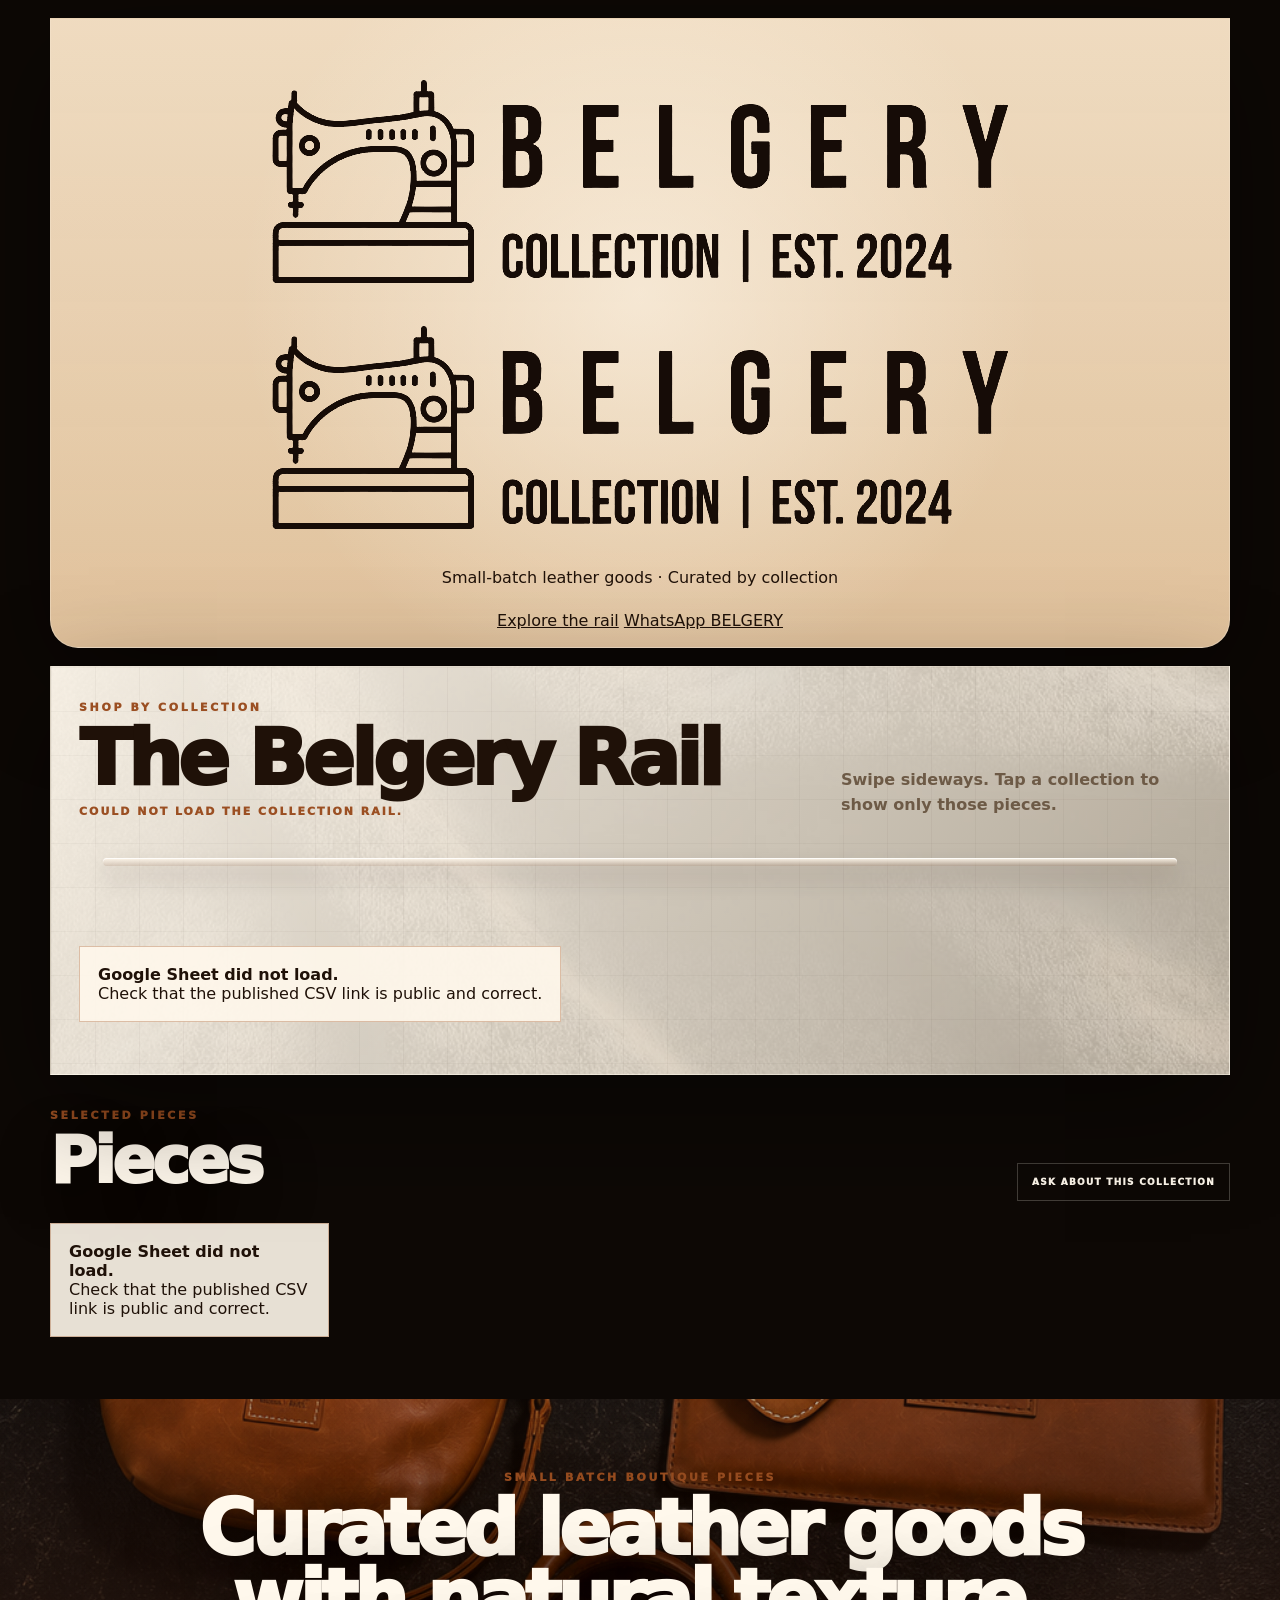
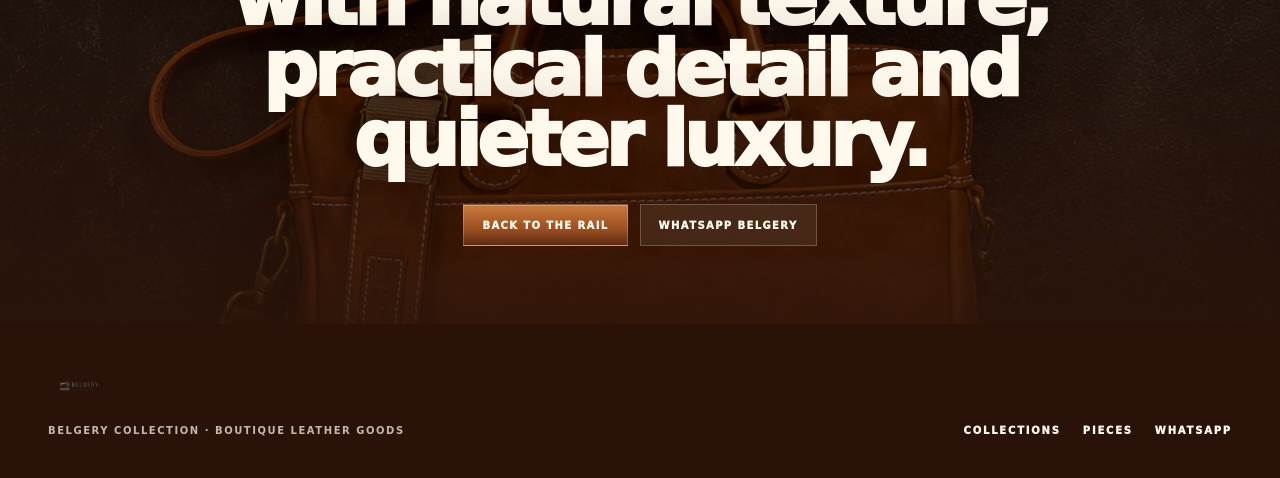
==== commit af354e44: "Add files via upload" ====
--- a/index.html
+++ b/index.html
@@ -5,12 +5,12 @@
   <meta name="viewport" content="width=device-width, initial-scale=1" />
   <title>BELGERY Collection | Boutique Leather Goods</title>
   <meta name="description" content="BELGERY Collection: small-batch boutique leather goods curated by collection." />
-  <meta name="belgery-build" content="restored-dedicated-laser-hero-final" />
+  <meta name="belgery-build" content="exact-thread-laser-animation-merged-final" />
   <link rel="preconnect" href="https://docs.google.com" />
   <link rel="preconnect" href="https://res.cloudinary.com" />
   <link rel="stylesheet" href="style.css" />
 </head>
-<body>
+<body class="one-page-site">
   <header class="site-header" id="siteHeader">
     <a class="brand" href="#top" aria-label="BELGERY home">
       <img src="assets/brand/belgery-logo.png" alt="BELGERY Collection" />
@@ -30,24 +30,33 @@
   </header>
 
   <main id="top">
-    <section class="hero-laser" aria-label="BELGERY opening">
-      <div class="hero-leather-bg" aria-hidden="true"></div>
-      <div class="hero-vignette" aria-hidden="true"></div>
-      <div class="laser-stage" aria-hidden="true">
-        <div class="engraved-shadow"></div>
-        <div class="engraved-base"></div>
-        <div class="engraved-shimmer"></div>
-        <div class="laser-sweep"></div>
-        <div class="laser-smoke"></div>
-        <div class="heat-glow"></div>
-      </div>
+    <section class="belgery-thread-intro belgery-logo-intro" aria-label="BELGERY opening">
+      <div class="thread-intro-stage logo-intro-stage">
+        <div class="thread-leather" aria-hidden="true"></div>
+        <div class="thread-grain" aria-hidden="true"></div>
+        <div class="thread-vignette" aria-hidden="true"></div>
 
-      <div class="hero-copy">
-        <h1 class="sr-only">BELGERY Collection leather goods</h1>
-        <p class="hero-tagline">Small-batch leather goods, engraved in craft and curated by collection.</p>
-        <div class="hero-actions">
-          <a class="btn primary" href="#collection-stage">Explore the rail</a>
-          <a class="btn secondary" href="https://wa.me/27769925371" target="_blank" rel="noopener">WhatsApp BELGERY</a>
+        <div class="thread-intro-content logo-intro-content">
+          <div class="thread-logo-lockup" aria-hidden="true">
+            <div class="thread-logo-shadow">
+              <img src="assets/brand/belgery-logo-transparent.png" alt="" />
+            </div>
+            <div class="thread-logo-stamp">
+              <img src="assets/brand/belgery-logo-transparent.png" alt="" />
+            </div>
+            <div class="thread-needle" aria-hidden="true"></div>
+            <div class="thread-heat" aria-hidden="true"></div>
+            <div class="thread-stitch-line" aria-hidden="true"></div>
+            <div class="thread-smoke" aria-hidden="true"></div>
+            <div class="thread-smoke thread-smoke-two" aria-hidden="true"></div>
+          </div>
+
+          <h1 class="sr-only">BELGERY Collection leather goods</h1>
+          <p class="thread-kicker">Small-batch leather goods · Curated by collection</p>
+          <div class="thread-actions intro-actions">
+            <a class="thread-cta" href="#collection-stage">Explore the rail</a>
+            <a class="thread-cta secondary" href="https://wa.me/27769925371" target="_blank" rel="noopener">WhatsApp BELGERY</a>
+          </div>
         </div>
       </div>
     </section>
--- a/style.css
+++ b/style.css
@@ -66,3 +66,1160 @@
 @media(max-width:1000px){.site-header{grid-template-columns:1fr auto;top:10px;min-height:62px}.nav{position:fixed;top:78px;left:10px;right:10px;display:none;flex-direction:column;align-items:stretch;gap:0;background:rgba(255,248,236,.96);border:1px solid rgba(34,18,8,.14);box-shadow:0 24px 70px rgba(0,0,0,.24)}.nav a{padding:18px 22px;border-bottom:1px solid rgba(34,18,8,.1)}body.menu-open .nav{display:flex}.header-cta{display:none}.menu-toggle{display:inline-flex;width:48px;height:48px;border:1px solid rgba(34,18,8,.14);border-radius:999px;background:rgba(255,248,236,.86);align-items:center;justify-content:center;flex-direction:column;gap:6px;box-shadow:0 12px 28px rgba(20,8,2,.16)}.menu-toggle span{width:21px;height:2px;background:var(--espresso);border-radius:99px}.brand img{height:46px;max-width:150px}.rail-head{grid-template-columns:1fr}.product-grid{grid-template-columns:repeat(2,minmax(0,1fr))}.catalogue-head{align-items:flex-start;flex-direction:column}.modal-inner{grid-template-columns:1fr}.modal-gallery img{height:56vh}.site-footer{flex-direction:column;align-items:center;text-align:center}}
 @media(max-width:640px){.hero-laser{min-height:70svh;padding:92px 12px 42px}.laser-stage{width:94vw;margin-bottom:24px}.hero-copy{animation-delay:1.9s}.hero-tagline{font-size:12.5px;max-width:330px}.hero-actions{gap:8px;margin-top:16px}.btn{min-height:36px;padding:9px 11px;font-size:8px;letter-spacing:.1em}.rail-stage{width:calc(100% - 18px);padding:26px 16px 22px;margin-top:-18px}.rail-head h2{font-size:clamp(3.3rem,15vw,5rem)}.rail-help{font-size:14px}.collection-rail{gap:14px;padding:48px 10px 14px;margin:0 -10px;scroll-snap-type:x proximity}.collection-rail-card{flex:0 0 68vw;min-height:300px}.collection-rail-card img,.all-products-rail-art{height:300px;border-radius:18px}.collection-rail-card:after{border-radius:18px}.collection-rail-card:hover,.collection-rail-card.is-active{transform:none}.rail-wire-hanger{top:-45px}.collection-rail-copy{left:14px;right:14px;bottom:14px}.collection-rail-copy strong{font-size:1.8rem}.collection-count{font-size:9px;padding:8px 10px}.catalogue-section{width:calc(100% - 22px)}.catalogue-head h2{font-size:clamp(2.6rem,13vw,4.4rem)}.selected-note{font-size:13px}.product-grid{grid-template-columns:repeat(2,minmax(0,1fr));gap:12px}.product-info{padding:11px 8px 13px}.product-info h3{font-size:16px}.small-btn{font-size:7px;padding:8px 9px;min-height:32px}.product-actions{gap:6px}.closing-section{padding:52px 14px 58px}.closing-section h2{font-size:clamp(2.5rem,12vw,4.2rem)}.site-footer nav{justify-content:center}.laser-sweep{animation-duration:1.75s}.engraved-base{animation-duration:1.9s}.engraved-shimmer{animation-duration:1.9s}}
 @media(prefers-reduced-motion:reduce){*{animation:none!important;transition:none!important}.engraved-base,.engraved-shimmer,.hero-copy{opacity:1!important;clip-path:none!important}.laser-sweep,.laser-smoke,.heat-glow{display:none!important}}
+
+
+/* =========================================================
+   EXACT RESTORED BELGERY THREAD/LASER OPENING
+   Pulled from the supplied animation files and adapted to the clean one-page build.
+   ========================================================= */
+body.one-page-site .site-header{
+  opacity:0;
+  transform:translate3d(-50%,-18px,0);
+  pointer-events:none;
+  transition:opacity .32s ease, transform .32s ease, backdrop-filter .32s ease;
+}
+body.one-page-site .site-header.header-revealed{
+  opacity:1;
+  transform:translate3d(-50%,0,0);
+  pointer-events:auto;
+}
+.belgery-bag-intro{
+  height:176vh!important;
+  margin-top:0!important;
+}
+.bag-intro-stage{
+  top:28px!important;
+  width:min(100%,1480px)!important;
+  height:calc(100vh - 56px)!important;
+  min-height:720px!important;
+  border-radius:0!important;
+  border:0!important;
+  box-shadow:0 38px 140px rgba(0,0,0,.58)!important;
+}
+.bag-intro-bg{
+  background:
+    linear-gradient(90deg,rgba(11,7,5,.10),rgba(255,248,236,.00) 24%,rgba(11,7,5,.03) 75%,rgba(11,7,5,.08)),
+    url("assets/brand/belgery-atelier-logo-hero.png") center/cover no-repeat!important;
+  opacity:.98;
+  transform:scale(1.012)!important;
+}
+.bag-intro-bg:after{
+  background:
+    linear-gradient(180deg,rgba(9,5,3,.08),rgba(9,5,3,.18)),
+    radial-gradient(circle at 50% 46%,rgba(255,248,236,.14),transparent 34rem)!important;
+}
+.hero-logo-copy{
+  left:64px!important;
+  right:auto!important;
+  top:auto!important;
+  bottom:54px!important;
+  width:auto!important;
+  max-width:760px!important;
+  transform:none!important;
+  align-items:flex-start!important;
+}
+.hero-logo-lockup{
+  display:none!important;
+}
+.hero-logo-copy .bag-intro-actions{
+  margin:0!important;
+  padding:10px!important;
+  border-radius:999px!important;
+  background:rgba(255,248,236,.34)!important;
+  border:1px solid rgba(255,248,236,.42)!important;
+  box-shadow:0 18px 48px rgba(35,18,7,.16)!important;
+  backdrop-filter:blur(12px) saturate(1.12)!important;
+  -webkit-backdrop-filter:blur(12px) saturate(1.12)!important;
+}
+.opening-bag-left{
+  width:min(690px,47vw)!important;
+  left:11%!important;
+  top:20%!important;
+  z-index:5!important;
+}
+.opening-bag-right{
+  width:min(880px,59vw)!important;
+  right:8%!important;
+  top:27%!important;
+  z-index:6!important;
+}
+.opening-bag{
+  filter:drop-shadow(0 42px 42px rgba(0,0,0,.42))!important;
+}
+.bag-hanger-line{
+  display:none!important;
+}
+.bag-scroll-cue{
+  background:rgba(18,9,5,.84)!important;
+  box-shadow:0 12px 34px rgba(0,0,0,.24)!important;
+}
+
+/* clearer global type */
+h1,h2,h3,.rail-stage-head h2,.story-main h2,.catalogue-heading h2,.onepage-custom-panel h2,.onepage-closing h2{
+  font-family:var(--readable-sans)!important;
+  font-weight:950!important;
+  letter-spacing:-.055em!important;
+  line-height:.92!important;
+}
+p,.rail-stage-head>p,.story-main p,.custom-copy p,.product-info h3,.product-info p{
+  font-family:var(--readable-sans)!important;
+}
+.story-main p:not(.eyebrow),.rail-stage-head>p,.custom-copy p{
+  font-weight:650!important;
+  line-height:1.55!important;
+}
+
+/* premium collection description panel */
+.collection-story-panel{
+  display:grid!important;
+  grid-template-columns:minmax(0,1fr) minmax(300px,420px)!important;
+  gap:26px!important;
+  padding:0!important;
+  min-height:360px!important;
+  overflow:hidden!important;
+  border-radius:34px!important;
+  background:
+    linear-gradient(135deg,rgba(255,248,236,.96),rgba(228,209,181,.88))!important;
+  border:1px solid rgba(255,248,236,.42)!important;
+  box-shadow:0 34px 110px rgba(0,0,0,.36)!important;
+}
+.story-main{
+  position:relative!important;
+  z-index:2!important;
+  padding:42px 0 42px 54px!important;
+  display:flex!important;
+  flex-direction:column!important;
+  justify-content:center!important;
+  min-width:0!important;
+}
+.story-index{
+  position:absolute!important;
+  z-index:1!important;
+  left:34px!important;
+  top:38px!important;
+  font-size:clamp(5.4rem,10vw,11rem)!important;
+  line-height:.75!important;
+  font-weight:950!important;
+  letter-spacing:-.08em!important;
+  color:rgba(160,92,46,.18)!important;
+  pointer-events:none!important;
+}
+.story-bg-word{
+  position:absolute!important;
+  inset:auto auto 8px 12%!important;
+  font-size:clamp(4rem,13vw,12rem)!important;
+  opacity:.065!important;
+  color:rgba(55,30,15,.64)!important;
+  white-space:nowrap!important;
+  pointer-events:none!important;
+}
+.story-main .eyebrow{
+  color:#a4511e!important;
+  font-size:.82rem!important;
+  letter-spacing:.18em!important;
+  margin-bottom:10px!important;
+}
+.story-main h2{
+  position:relative!important;
+  z-index:3!important;
+  font-size:clamp(3.4rem,6vw,7.8rem)!important;
+  max-width:880px!important;
+  margin:0 0 22px!important;
+  color:#1c0d06!important;
+}
+.story-description-card{
+  position:relative!important;
+  z-index:3!important;
+  max-width:760px!important;
+  padding:22px 24px 22px 28px!important;
+  border-left:5px solid #b15d24!important;
+  border-radius:0 22px 22px 0!important;
+  background:rgba(255,248,236,.74)!important;
+  box-shadow:0 18px 50px rgba(80,45,20,.10)!important;
+  backdrop-filter:blur(10px)!important;
+  -webkit-backdrop-filter:blur(10px)!important;
+}
+.story-description-label{
+  display:block!important;
+  margin-bottom:8px!important;
+  font-size:.72rem!important;
+  font-weight:950!important;
+  letter-spacing:.18em!important;
+  text-transform:uppercase!important;
+  color:#8f4318!important;
+}
+.story-description-text{
+  margin:0!important;
+  font-size:clamp(1rem,1.45vw,1.28rem)!important;
+  line-height:1.5!important;
+  font-weight:750!important;
+  color:rgba(38,21,11,.82)!important;
+}
+.story-meta-row{
+  position:relative!important;
+  z-index:3!important;
+  margin-top:20px!important;
+  gap:9px!important;
+}
+.story-meta-row span{
+  background:rgba(255,248,236,.65)!important;
+  border:1px solid rgba(74,40,18,.13)!important;
+  color:#55260e!important;
+  font-weight:950!important;
+}
+.story-cover{
+  position:relative!important;
+  height:100%!important;
+  min-height:360px!important;
+  padding:24px!important;
+  display:flex!important;
+  align-items:center!important;
+  justify-content:center!important;
+}
+.story-cover:before{
+  content:"";
+  position:absolute;
+  inset:0;
+  background:linear-gradient(90deg,rgba(255,248,236,.08),rgba(34,18,8,.12));
+}
+.story-cover img{
+  position:relative!important;
+  z-index:2!important;
+  width:100%!important;
+  height:100%!important;
+  min-height:300px!important;
+  object-fit:cover!important;
+  border-radius:28px!important;
+  box-shadow:0 24px 70px rgba(35,18,7,.18)!important;
+}
+
+@media(max-width:900px){
+  .bag-intro-stage{
+    top:16px!important;
+    min-height:620px!important;
+  }
+  .opening-bag-left{
+    width:58vw!important;
+    left:7%!important;
+    top:26%!important;
+  }
+  .opening-bag-right{
+    width:72vw!important;
+    right:4%!important;
+    top:32%!important;
+  }
+  .hero-logo-copy{
+    left:50%!important;
+    bottom:28px!important;
+    transform:translateX(-50%)!important;
+    width:max-content!important;
+    max-width:calc(100% - 26px)!important;
+    align-items:center!important;
+  }
+  .collection-story-panel{
+    grid-template-columns:1fr!important;
+    gap:0!important;
+  }
+  .story-main{
+    padding:34px 28px 24px!important;
+  }
+  .story-cover{
+    min-height:280px!important;
+    padding:0 22px 24px!important;
+  }
+  .story-cover img{
+    min-height:250px!important;
+  }
+}
+
+@media(max-width:640px){
+  body.one-page-site .site-header{
+    top:10px!important;
+  }
+  .belgery-bag-intro{
+    width:100%!important;
+    height:150vh!important;
+  }
+  .bag-intro-stage{
+    top:0!important;
+    height:100vh!important;
+    min-height:560px!important;
+    border-radius:0!important;
+  }
+  .bag-intro-bg{
+    background:
+      linear-gradient(180deg,rgba(11,7,5,.04),rgba(11,7,5,.16)),
+      url("assets/brand/belgery-atelier-logo-hero.png") center/cover no-repeat!important;
+  }
+  .hero-logo-copy{
+    bottom:22px!important;
+  }
+  .hero-logo-copy .bag-intro-actions{
+    padding:7px!important;
+    gap:6px!important;
+  }
+  .hero-logo-copy .liquid-btn{
+    min-height:34px!important;
+    padding:9px 11px!important;
+    font-size:7px!important;
+  }
+  .opening-bag-left,
+  .opening-bag-right{
+    left:50%!important;
+    right:auto!important;
+    transform:translate3d(-50%,18px,0)!important;
+  }
+  .opening-bag-left{
+    width:92vw!important;
+    top:24%!important;
+    z-index:5!important;
+  }
+  .opening-bag-right{
+    width:128vw!important;
+    top:35%!important;
+    z-index:6!important;
+  }
+  .bag-scroll-cue{
+    bottom:82px!important;
+  }
+  .collection-story-panel{
+    border-radius:22px!important;
+    min-height:0!important;
+  }
+  .story-index{
+    left:20px!important;
+    top:26px!important;
+    font-size:5.4rem!important;
+  }
+  .story-main{
+    padding:30px 20px 20px!important;
+  }
+  .story-main h2{
+    font-size:clamp(2.55rem,14vw,4.4rem)!important;
+    margin-bottom:16px!important;
+  }
+  .story-description-card{
+    padding:16px 16px 16px 18px!important;
+    border-left-width:4px!important;
+    border-radius:0 16px 16px 0!important;
+  }
+  .story-description-text{
+    font-size:14.5px!important;
+    line-height:1.48!important;
+  }
+  .story-cover{
+    min-height:230px!important;
+    padding:0 16px 18px!important;
+  }
+  .story-cover img{
+    min-height:210px!important;
+    border-radius:18px!important;
+  }
+}
+
+
+/* =========================================================
+   FINAL LOCK-IN PATCH — mobile-first rebuild, real touch rail,
+   clean opener, readable story, no sideways page break
+   ========================================================= */
+html,body{max-width:100%;overflow-x:hidden!important}
+*{box-sizing:border-box}
+body.one-page-site{background:#0d0704!important}
+body.one-page-site .site-header{z-index:50!important;opacity:0;pointer-events:none;transform:translate3d(-50%,-14px,0)!important}
+body.one-page-site .site-header.header-revealed{opacity:1!important;pointer-events:auto!important;transform:translate3d(-50%,0,0)!important}
+body.one-page-site.menu-open .site-header{opacity:1!important;pointer-events:auto!important}
+
+/* opener: clean, centred, no nav during first frame */
+.belgery-bag-intro{width:100%!important;max-width:1540px!important;height:165vh!important;margin:0 auto 34px!important;padding:0 16px!important}
+.bag-intro-stage{top:0!important;height:100vh!important;min-height:720px!important;border-radius:0 0 28px 28px!important;overflow:hidden!important;background:#120906!important;box-shadow:0 44px 140px rgba(0,0,0,.6)!important}
+.bag-intro-bg{background:linear-gradient(180deg,rgba(10,6,3,.02),rgba(10,6,3,.18)),url("assets/brand/belgery-atelier-logo-hero.png") center center/cover no-repeat!important;filter:saturate(.96) contrast(1.02)!important;transform:scale(1.005)!important}
+.bag-intro-copy{left:50%!important;right:auto!important;top:auto!important;bottom:34px!important;width:auto!important;max-width:calc(100% - 32px)!important;transform:translateX(-50%)!important;align-items:center!important;text-align:center!important}
+.hero-logo-lockup{display:none!important}
+.hero-logo-copy .bag-intro-actions{justify-content:center!important;align-self:center!important;margin:0!important;padding:8px!important;border-radius:999px!important;background:rgba(18,9,5,.36)!important;border:1px solid rgba(255,248,236,.26)!important;box-shadow:0 18px 60px rgba(0,0,0,.22)!important;backdrop-filter:blur(12px)!important;-webkit-backdrop-filter:blur(12px)!important}
+.hero-logo-copy .liquid-btn{white-space:nowrap!important}
+.opening-bag{transform-origin:center 8%!important;filter:drop-shadow(0 44px 38px rgba(0,0,0,.44))!important;will-change:transform!important}
+.opening-bag-left{width:min(700px,46vw)!important;left:12%!important;top:23%!important;right:auto!important;z-index:5!important}
+.opening-bag-right{width:min(900px,58vw)!important;right:10%!important;top:30%!important;left:auto!important;z-index:6!important}
+.bag-scroll-cue{bottom:24px!important;background:rgba(13,7,4,.82)!important;color:#fff8ec!important}
+
+/* touch rail must actually swipe like a phone */
+.collection-rail{touch-action:pan-y pinch-zoom!important;overscroll-behavior-x:contain!important;-webkit-overflow-scrolling:touch!important;scroll-snap-type:x mandatory!important;user-select:none!important;cursor:grab!important;scroll-padding-left:24px!important}
+.collection-rail.is-dragging{cursor:grabbing!important;scroll-snap-type:none!important}
+.collection-rail-card{scroll-snap-align:center!important;scroll-snap-stop:always!important}
+.collection-rail-card img{-webkit-user-drag:none!important;user-select:none!important}
+
+/* cards/cards text sanity */
+.collection-rail-copy strong{font-family:var(--readable-sans)!important;font-weight:950!important;letter-spacing:-.04em!important;line-height:.92!important;text-wrap:balance!important;overflow-wrap:anywhere!important}
+.collection-rail-copy small,.collection-rail-copy em{letter-spacing:.13em!important}
+
+/* collection story: elevated, readable, not broken */
+.collection-story-panel{position:relative!important;width:100%!important;grid-template-columns:minmax(0,1fr) minmax(280px,400px)!important;border-radius:30px!important;background:linear-gradient(135deg,rgba(255,248,236,.97),rgba(228,209,181,.9))!important}
+.story-main{padding:44px 0 44px 54px!important;min-width:0!important}
+.story-main h2{font-size:clamp(3rem,5.6vw,6.9rem)!important;line-height:.9!important;letter-spacing:-.055em!important;text-wrap:balance!important;overflow-wrap:anywhere!important}
+.story-description-card{max-width:760px!important;background:rgba(255,248,236,.82)!important;border-left:5px solid #b15d24!important;border-radius:0 22px 22px 0!important}
+.story-description-text{font-size:clamp(1rem,1.3vw,1.18rem)!important;line-height:1.55!important;font-weight:700!important;color:rgba(36,22,13,.86)!important}
+.story-cover{padding:22px!important;min-height:330px!important;max-height:none!important}
+.story-cover img{width:100%!important;height:100%!important;min-height:280px!important;object-fit:cover!important;border-radius:24px!important}
+.catalogue-heading h2{letter-spacing:-.055em!important;text-wrap:balance!important;overflow-wrap:anywhere!important}
+
+@media(max-width:900px){
+  .belgery-bag-intro{padding:0!important;height:148vh!important;margin-bottom:20px!important}
+  .bag-intro-stage{height:100svh!important;min-height:620px!important;border-radius:0 0 22px 22px!important}
+  .bag-intro-bg{background:linear-gradient(180deg,rgba(10,6,3,.02),rgba(10,6,3,.16)),url("assets/brand/belgery-atelier-logo-hero.png") center center/cover no-repeat!important}
+  .opening-bag-left{width:58vw!important;left:8%!important;top:27%!important}
+  .opening-bag-right{width:78vw!important;right:4%!important;top:34%!important}
+  .home-first-rail{margin-top:20px!important}
+  .collection-story-panel{grid-template-columns:1fr!important;border-radius:24px!important;overflow:hidden!important}
+  .story-main{order:2!important;padding:28px 24px 26px!important}
+  .story-cover{order:1!important;min-height:220px!important;height:220px!important;padding:18px 18px 0!important;max-height:220px!important}
+  .story-cover img{min-height:0!important;height:100%!important;object-fit:cover!important;border-radius:20px!important}
+}
+
+@media(max-width:640px){
+  body.one-page-site .site-header{top:8px!important;width:calc(100% - 20px)!important;min-height:58px!important;padding:8px 10px!important;border-radius:0!important;background:rgba(244,232,211,.78)!important;backdrop-filter:blur(14px)!important;-webkit-backdrop-filter:blur(14px)!important}
+  body.one-page-site .site-header .brand img{height:36px!important;max-width:112px!important}
+  .menu-toggle{display:flex!important;width:50px!important;height:50px!important;border-radius:50%!important;background:rgba(255,248,236,.82)!important;border:1px solid rgba(44,24,12,.12)!important;box-shadow:0 10px 24px rgba(0,0,0,.14)!important}
+  .belgery-bag-intro{height:138vh!important;margin-bottom:14px!important}
+  .bag-intro-stage{height:100svh!important;min-height:560px!important;border-radius:0 0 18px 18px!important}
+  .bag-intro-bg{background:linear-gradient(180deg,rgba(10,6,3,.00),rgba(10,6,3,.16)),url("assets/brand/belgery-atelier-mobile.png") center center/cover no-repeat!important;transform:scale(1)!important}
+  .opening-bag-left,.opening-bag-right{left:50%!important;right:auto!important;transform:translate3d(-50%,0,0)!important}
+  .opening-bag-left{width:88vw!important;top:23%!important;margin-left:-15vw!important;z-index:5!important}
+  .opening-bag-right{width:118vw!important;top:34%!important;margin-left:16vw!important;z-index:6!important}
+  .hero-logo-copy{bottom:calc(env(safe-area-inset-bottom,0px) + 54px)!important;max-width:calc(100% - 24px)!important}
+  .hero-logo-copy .bag-intro-actions{display:flex!important;gap:7px!important;padding:7px!important;border-radius:16px!important;background:rgba(18,9,5,.40)!important}
+  .hero-logo-copy .liquid-btn{width:auto!important;min-height:34px!important;padding:9px 10px!important;font-size:7px!important;letter-spacing:.11em!important}
+  .bag-scroll-cue{bottom:calc(env(safe-area-inset-bottom,0px) + 12px)!important;font-size:8px!important;padding:8px 12px!important}
+
+  .belgery-rail-stage{width:calc(100% - 20px)!important;margin-inline:auto!important;padding:22px 14px 18px!important;border-radius:0!important;overflow:hidden!important}
+  .rail-stage-head{gap:12px!important;margin-bottom:8px!important}
+  .rail-stage-head h2{font-size:clamp(2.7rem,13vw,4.25rem)!important;line-height:.88!important;letter-spacing:-.055em!important}
+  .rail-stage-head p:last-child{font-size:14px!important;line-height:1.42!important;font-weight:700!important}
+  .collection-status{font-size:10px!important;margin-top:10px!important}
+  .collection-rail-static{height:46px!important;margin:4px 0 -26px!important}
+  .collection-rail{gap:14px!important;margin:0 -14px!important;padding:70px 14px 26px!important;overflow-x:auto!important;overflow-y:hidden!important;scroll-padding-left:14px!important}
+  .collection-rail-card{flex:0 0 76vw!important;min-height:334px!important;max-width:76vw!important}
+  .collection-rail-card img{height:334px!important;border-radius:18px!important}
+  .collection-rail-card:after{border-radius:18px!important}
+  .collection-count{top:14px!important;left:14px!important;font-size:9px!important;padding:8px 10px!important}
+  .rail-wire-hanger{top:-66px!important;height:72px!important}
+  .rail-controls{flex-direction:row!important;align-items:center!important;margin-top:4px!important}
+  .rail-note{font-size:10px!important;line-height:1.2!important}
+  .rail-button{width:48px!important;height:48px!important;font-size:18px!important}
+
+  .selected-collection-wrap{width:calc(100% - 20px)!important;margin-inline:auto!important}
+  .collection-story-panel{border-radius:24px!important;grid-template-columns:1fr!important;min-height:0!important}
+  .story-cover{height:190px!important;min-height:190px!important;max-height:190px!important;padding:14px 14px 0!important;order:1!important}
+  .story-cover img{height:100%!important;min-height:0!important;object-fit:cover!important;border-radius:18px!important}
+  .story-main{order:2!important;padding:22px 18px 20px!important}
+  .story-index{left:18px!important;top:214px!important;font-size:4.2rem!important;opacity:.9!important}
+  .story-bg-word{display:none!important}
+  .story-main .eyebrow{font-size:10px!important;letter-spacing:.16em!important;margin-bottom:10px!important}
+  .story-main h2{font-size:clamp(2.45rem,13vw,4rem)!important;line-height:.9!important;margin:0 0 14px!important;max-width:100%!important}
+  .story-description-card{padding:15px 15px 15px 17px!important;border-radius:0 16px 16px 0!important;max-width:100%!important}
+  .story-description-label{font-size:10px!important;letter-spacing:.16em!important;margin-bottom:7px!important}
+  .story-description-text{font-size:14.5px!important;line-height:1.48!important;font-weight:700!important}
+  .story-meta-row{margin-top:16px!important;gap:7px!important}
+  .story-meta-row span{font-size:8px!important;padding:8px 9px!important}
+
+  .catalogue-zone{width:calc(100% - 20px)!important;margin-inline:auto!important;padding-bottom:42px!important}
+  .catalogue-heading{display:grid!important;grid-template-columns:1fr!important;gap:14px!important;margin-bottom:18px!important}
+  .catalogue-heading h2{font-size:clamp(2rem,10.5vw,3.25rem)!important;line-height:.9!important;letter-spacing:-.055em!important;text-shadow:0 10px 30px rgba(0,0,0,.34)!important}
+  #activeCollectionWhatsapp{width:100%!important;max-width:320px!important;min-height:46px!important;font-size:9px!important}
+  .collection-products-grid.product-grid,.product-grid.collection-products-grid{display:grid!important;grid-template-columns:repeat(2,minmax(0,1fr))!important;gap:10px!important}
+  .collection-products-grid .product-card{min-width:0!important;max-width:none!important;border-radius:12px!important;overflow:hidden!important}
+  .collection-products-grid .product-image{aspect-ratio:1/1.05!important;min-height:0!important}
+  .collection-products-grid .product-image img{width:100%!important;height:100%!important;object-fit:cover!important}
+}
+
+@media(max-width:380px){
+  .collection-rail-card{flex-basis:80vw!important;max-width:80vw!important}
+  .opening-bag-left{width:92vw!important;margin-left:-18vw!important}
+  .opening-bag-right{width:124vw!important;margin-left:18vw!important}
+  .story-main h2{font-size:2.7rem!important}
+}
+
+/* =========================================================
+   FINAL CLIENT LOCK — no dead hero gap, charcoal reveal,
+   delayed background movement, MASSIVE duffle, stronger story
+   ========================================================= */
+:root{
+  --intro-charcoal:1;
+  --intro-bg-reveal:0;
+}
+body.one-page-site{
+  background:#0a0503!important;
+}
+body.one-page-site .site-header{
+  opacity:0!important;
+  pointer-events:none!important;
+  transform:translate3d(-50%,-18px,0)!important;
+}
+body.one-page-site .site-header.header-revealed{
+  opacity:1!important;
+  pointer-events:auto!important;
+  transform:translate3d(-50%,0,0)!important;
+}
+.belgery-bag-intro{
+  /* keep enough scroll distance for the reveal, but pull the rail up so no dead black canyon */
+  height:132vh!important;
+  min-height:860px!important;
+  margin:0 auto clamp(12px,2vw,26px)!important;
+  padding:0!important;
+  width:100%!important;
+  max-width:none!important;
+}
+.bag-intro-stage{
+  position:sticky!important;
+  top:0!important;
+  height:100vh!important;
+  height:100svh!important;
+  min-height:620px!important;
+  border-radius:0 0 18px 18px!important;
+  overflow:hidden!important;
+  background:#050505!important;
+  box-shadow:0 44px 160px rgba(0,0,0,.72)!important;
+}
+.bag-intro-bg{
+  background:url("assets/brand/belgery-atelier-logo-hero.png") center center/cover no-repeat!important;
+  opacity:var(--intro-bg-reveal)!important;
+  transform:scale(calc(1.025 - (var(--intro-bg-reveal) * .018)))!important;
+  filter:saturate(.96) contrast(1.05)!important;
+}
+.bag-intro-stage::before{
+  content:"";
+  position:absolute;
+  inset:0;
+  z-index:1;
+  background:
+    radial-gradient(circle at 50% 42%,rgba(45,38,32,.72),rgba(6,6,6,.98) 54%,#030303 100%);
+  opacity:var(--intro-charcoal)!important;
+  pointer-events:none;
+}
+.bag-intro-stage::after{
+  content:"";
+  position:absolute;
+  inset:0;
+  z-index:2;
+  background:linear-gradient(180deg,rgba(0,0,0,.05),rgba(0,0,0,.22));
+  pointer-events:none;
+}
+.opening-bag,
+.bag-scroll-cue,
+.bag-intro-copy{
+  z-index:8!important;
+}
+.opening-bag-left{
+  width:min(760px,52vw)!important;
+  left:7%!important;
+  top:25%!important;
+}
+.opening-bag-right{
+  /* yes, actually huge now */
+  width:min(1280px,88vw)!important;
+  right:-10%!important;
+  top:28%!important;
+  z-index:9!important;
+}
+.opening-bag-right img{
+  transform:scale(1.18)!important;
+  transform-origin:center center!important;
+}
+.bag-scroll-cue{
+  bottom:22px!important;
+}
+.hero-logo-copy{
+  bottom:36px!important;
+}
+.hero-logo-copy .bag-intro-actions{
+  opacity:0!important;
+  transform:translateY(10px)!important;
+  transition:opacity .25s ease,transform .25s ease!important;
+}
+.bag-intro-stage.is-opened .hero-logo-copy .bag-intro-actions{
+  opacity:1!important;
+  transform:translateY(0)!important;
+}
+body.one-page-site .home-first-rail{
+  margin-top:0!important;
+}
+
+/* Better rail usability */
+.collection-rail{
+  touch-action:pan-x pan-y!important;
+  overflow-x:auto!important;
+  -webkit-overflow-scrolling:touch!important;
+  scroll-snap-type:x mandatory!important;
+  overscroll-behavior-x:contain!important;
+}
+.collection-rail.is-dragging{scroll-snap-type:none!important}
+.collection-rail-card{scroll-snap-align:center!important;scroll-snap-stop:always!important}
+
+/* Make the collection story stand apart instead of looking like a random beige box */
+.collection-story-panel{
+  background:
+    radial-gradient(circle at 12% 12%,rgba(184,99,39,.18),transparent 20rem),
+    linear-gradient(135deg,rgba(255,248,236,.98),rgba(229,211,184,.93))!important;
+  border:1px solid rgba(255,248,236,.60)!important;
+  box-shadow:0 38px 130px rgba(0,0,0,.42), inset 0 1px rgba(255,255,255,.55)!important;
+}
+.story-description-card{
+  background:rgba(255,252,245,.88)!important;
+  border-left:6px solid #b45b21!important;
+  box-shadow:0 22px 70px rgba(72,39,18,.14)!important;
+}
+.story-description-label{
+  color:#9b4517!important;
+}
+.story-description-text{
+  color:#2a170c!important;
+}
+.story-cover img{
+  object-position:center!important;
+}
+
+@media(max-width:900px){
+  .belgery-bag-intro{
+    height:128vh!important;
+    min-height:780px!important;
+    margin-bottom:16px!important;
+  }
+  .bag-intro-stage{
+    min-height:560px!important;
+  }
+  .opening-bag-left{
+    width:74vw!important;
+    left:-2%!important;
+    top:28%!important;
+  }
+  .opening-bag-right{
+    width:126vw!important;
+    right:-24%!important;
+    top:34%!important;
+  }
+  .opening-bag-right img{transform:scale(1.22)!important}
+}
+
+@media(max-width:640px){
+  .belgery-bag-intro{
+    height:126vh!important;
+    min-height:720px!important;
+    margin-bottom:12px!important;
+  }
+  .bag-intro-stage{
+    height:100svh!important;
+    min-height:560px!important;
+    border-radius:0 0 16px 16px!important;
+  }
+  .bag-intro-bg{
+    background:url("assets/brand/belgery-atelier-mobile.png") center center/cover no-repeat!important;
+  }
+  .opening-bag-left,
+  .opening-bag-right{
+    left:50%!important;
+    right:auto!important;
+  }
+  .opening-bag-left{
+    width:104vw!important;
+    top:26%!important;
+    margin-left:-20vw!important;
+  }
+  .opening-bag-right{
+    width:165vw!important;
+    top:36%!important;
+    margin-left:22vw!important;
+  }
+  .opening-bag-right img{
+    transform:scale(1.30)!important;
+  }
+  .hero-logo-copy{
+    bottom:calc(env(safe-area-inset-bottom,0px) + 46px)!important;
+  }
+  .bag-scroll-cue{
+    bottom:calc(env(safe-area-inset-bottom,0px) + 10px)!important;
+  }
+  body.one-page-site .home-first-rail{
+    margin-top:0!important;
+  }
+  .collection-story-panel{
+    border-radius:22px!important;
+  }
+  .story-description-card{
+    border-left-width:5px!important;
+    background:rgba(255,252,245,.92)!important;
+  }
+}
+
+/* =========================================================
+   FINAL RESET — CLEAN BELGERY OPENING, NO BAG REVEAL
+   ========================================================= */
+body.one-page-site{
+  background:#0d0805!important;
+  font-family:"Inter Tight", Inter, ui-sans-serif, system-ui, -apple-system, Segoe UI, sans-serif!important;
+}
+body.one-page-site .site-header{
+  opacity:0;
+  top:14px!important;
+  min-height:56px!important;
+  padding:7px 14px!important;
+  grid-template-columns:150px 1fr 132px!important;
+  background:linear-gradient(180deg,rgba(255,248,236,.70),rgba(236,218,190,.48))!important;
+  border-color:rgba(255,248,236,.46)!important;
+  box-shadow:0 18px 44px rgba(33,17,8,.18)!important;
+}
+body.one-page-site .brand img{height:38px!important;max-width:130px!important;filter:contrast(1.18) brightness(.75)!important}
+body.one-page-site .nav{gap:28px!important}
+body.one-page-site .nav a,
+body.one-page-site .header-cta{font-size:9px!important;letter-spacing:.17em!important}
+
+/* old opener is gone */
+.belgery-bag-intro,.opening-bag,.bag-intro-stage,.bag-intro-bg,.bag-scroll-cue{display:none!important}
+
+.belgery-logo-intro{
+  position:relative;
+  z-index:2;
+  width:min(1180px,calc(100% - 34px));
+  margin:0 auto 18px!important;
+  padding-top:18px;
+  min-height:72vh;
+  display:grid;
+  align-items:center;
+}
+.logo-intro-stage{
+  --hero-life:0;
+  position:relative;
+  min-height:clamp(520px,70vh,760px);
+  border-radius:0 0 28px 28px;
+  overflow:hidden;
+  isolation:isolate;
+  display:grid;
+  place-items:center;
+  background:
+    linear-gradient(180deg,rgba(235,211,180,.98),rgba(223,192,154,.94)),
+    #e7cfad;
+  box-shadow:0 32px 110px rgba(0,0,0,.38);
+  border:1px solid rgba(255,248,236,.32);
+}
+.logo-intro-stage:before{
+  content:"";
+  position:absolute;
+  inset:0;
+  z-index:0;
+  opacity:calc(var(--hero-life) * .78);
+  background:
+    linear-gradient(180deg,rgba(15,9,6,.12),rgba(15,9,6,.34)),
+    url("assets/brand/belgery-atelier-logo-hero.png") center/cover no-repeat;
+  transform:scale(calc(1.06 - (var(--hero-life) * .045))) translateY(calc(var(--hero-life) * -10px));
+  transition:opacity .08s linear;
+}
+.logo-intro-stage:after{
+  content:"";
+  position:absolute;
+  inset:0;
+  z-index:1;
+  background:
+    radial-gradient(circle at 50% 44%,rgba(255,248,236,.58),transparent 25rem),
+    linear-gradient(180deg,rgba(255,248,236,.22),rgba(15,9,6,calc(var(--hero-life) * .32)));
+  pointer-events:none;
+}
+.logo-intro-content{
+  position:relative;
+  z-index:2;
+  width:min(780px,72%);
+  margin:auto;
+  text-align:center;
+  transform:translateY(calc((1 - var(--hero-life)) * -10px));
+}
+.intro-logo-mark{
+  display:block;
+  width:100%;
+  height:auto;
+  margin:0 auto;
+  filter:drop-shadow(0 20px 42px rgba(34,18,8,.16));
+  will-change:transform;
+}
+.intro-tagline{
+  margin:18px auto 0;
+  max-width:560px;
+  color:rgba(34,18,8,.76);
+  font-size:clamp(.95rem,1.35vw,1.08rem);
+  line-height:1.5;
+  font-weight:760;
+  letter-spacing:.02em;
+}
+.intro-actions{
+  justify-content:center;
+  margin-top:24px!important;
+}
+body.one-page-site .home-first-rail{
+  margin-top:18px!important;
+  margin-bottom:18px!important;
+}
+
+/* rail: smaller, cleaner, mobile-native momentum */
+.collection-rail{
+  overflow-x:auto!important;
+  overflow-y:visible!important;
+  -webkit-overflow-scrolling:touch!important;
+  scroll-behavior:smooth!important;
+  scroll-snap-type:x proximity!important;
+  touch-action:pan-x pan-y!important;
+  overscroll-behavior-x:contain!important;
+  cursor:grab;
+  scrollbar-width:none!important;
+  contain:layout paint;
+}
+.collection-rail::-webkit-scrollbar{display:none!important}
+.collection-rail.is-dragging{cursor:grabbing;scroll-snap-type:none!important}
+.collection-rail-card{scroll-snap-align:center!important;scroll-snap-stop:normal!important}
+.belgery-rail-stage{
+  padding:34px 30px 28px!important;
+  border-radius:0!important;
+}
+.rail-stage-head h2{
+  font-size:clamp(3rem,5.8vw,5.8rem)!important;
+  letter-spacing:-.075em!important;
+}
+.rail-stage-head p:not(.eyebrow){font-size:clamp(.9rem,1.2vw,1rem)!important;line-height:1.5!important}
+body.one-page-site .collection-rail{padding-top:62px!important}
+.collection-rail-card{flex-basis:clamp(220px,21vw,285px)!important;min-height:328px!important}
+.collection-rail-card img{height:328px!important}
+.collection-rail-copy strong{font-size:clamp(1.35rem,1.85vw,1.9rem)!important}
+.collection-count{font-size:9px!important;padding:8px 10px!important}
+.rail-wire-hanger{top:-62px!important;height:66px!important}
+.rail-wire{height:54px!important}
+
+/* collection story: less crowded */
+.collection-story-panel{
+  grid-template-columns:70px minmax(0,1fr) minmax(220px,310px)!important;
+  min-height:220px!important;
+  padding:26px!important;
+  gap:22px!important;
+  border-radius:22px!important;
+}
+.story-index{font-size:clamp(3rem,6vw,5.5rem)!important}
+.story-main h2{font-size:clamp(2.4rem,4.8vw,4.8rem)!important;line-height:.86!important;margin:4px 0 14px!important}
+.story-description-card{padding:16px 18px!important;border-radius:16px!important}
+.story-description-label{font-size:8px!important;letter-spacing:.16em!important}
+.story-description-text{font-size:clamp(.88rem,1.15vw,1rem)!important;line-height:1.5!important;margin-top:6px!important}
+.story-meta-row{margin-top:14px!important}
+.story-cover{min-height:190px!important;max-height:230px!important;border-radius:18px!important}
+.catalogue-heading h2{font-size:clamp(2.1rem,3.6vw,3.8rem)!important;line-height:.9!important}
+
+@media(max-width:900px){
+  body.one-page-site .site-header{
+    width:calc(100% - 20px)!important;
+    grid-template-columns:1fr auto!important;
+  }
+  body.one-page-site .nav,
+  body.one-page-site .header-cta{display:none!important}
+  body.one-page-site .menu-toggle{display:grid!important;place-items:center;width:46px;height:46px;border-radius:999px;border:1px solid rgba(34,18,8,.16);background:rgba(255,248,236,.76)}
+  .belgery-logo-intro{width:100%!important;margin-bottom:10px!important;padding-top:0!important;min-height:68vh!important}
+  .logo-intro-stage{min-height:68vh!important;border-radius:0 0 22px 22px!important;border-left:0!important;border-right:0!important}
+  .logo-intro-content{width:min(620px,82%)!important}
+  .home-first-rail{width:min(100% - 18px,1180px)!important;margin-top:10px!important}
+  .belgery-rail-stage{padding:24px 16px 20px!important}
+  .rail-stage-head{gap:10px!important}
+  .rail-stage-head h2{font-size:clamp(2.6rem,11vw,4rem)!important;line-height:.86!important}
+  .rail-stage-head p:not(.eyebrow){font-size:13px!important;line-height:1.45!important;max-width:31ch!important}
+  body.one-page-site .collection-rail{padding-top:50px!important;margin-left:-8px!important;margin-right:-8px!important;padding-left:8px!important;padding-right:8px!important;gap:12px!important}
+  .collection-rail-card{flex-basis:44vw!important;min-height:250px!important;border-radius:16px!important}
+  .collection-rail-card img{height:250px!important;border-radius:16px!important}
+  .collection-rail-copy{left:10px!important;right:10px!important;bottom:10px!important}
+  .collection-rail-copy small,.collection-rail-copy em{font-size:6.5px!important;letter-spacing:.09em!important}
+  .collection-rail-copy strong{font-size:1.05rem!important;line-height:.95!important;max-height:2.2rem!important}
+  .collection-count{font-size:7px!important;padding:6px 8px!important;top:10px!important;left:10px!important}
+  .rail-wire-hanger{top:-48px!important;height:52px!important;transform:translateX(-50%) scale(.78)!important}
+  .rail-controls{margin-top:8px!important}
+  .rail-note{font-size:8px!important;letter-spacing:.14em!important}
+  .rail-button{width:38px!important;height:38px!important}
+  .collection-story-panel{grid-template-columns:1fr!important;padding:18px!important;gap:12px!important;min-height:0!important}
+  .story-cover{order:-1!important;min-height:170px!important;max-height:210px!important}
+  .story-main h2{font-size:clamp(2rem,9.5vw,3rem)!important}
+  .story-description-card{padding:14px 14px!important}
+  .story-meta-row span{font-size:7px!important;padding:7px 8px!important}
+  .catalogue-heading{gap:10px!important;margin-bottom:14px!important}
+  .catalogue-heading h2{font-size:clamp(1.9rem,9vw,3rem)!important;line-height:.9!important}
+}
+@media(max-width:640px){
+  body.one-page-site .site-header{top:8px!important;min-height:50px!important;padding:6px 10px!important}
+  body.one-page-site .brand img{height:32px!important;max-width:105px!important}
+  body.one-page-site .menu-toggle{width:42px!important;height:42px!important}
+  .belgery-logo-intro{min-height:62vh!important}
+  .logo-intro-stage{min-height:62vh!important;border-radius:0 0 18px 18px!important}
+  .logo-intro-stage:before{background:linear-gradient(180deg,rgba(15,9,6,.08),rgba(15,9,6,.28)),url("assets/brand/belgery-atelier-mobile.png") center/cover no-repeat!important}
+  .logo-intro-content{width:84%!important;transform:translateY(calc((1 - var(--hero-life)) * -6px))!important}
+  .intro-tagline{font-size:12px!important;margin-top:10px!important;max-width:260px!important}
+  .intro-actions{margin-top:14px!important;gap:8px!important}
+  .intro-actions .liquid-btn{min-height:34px!important;padding:9px 11px!important;font-size:7px!important;letter-spacing:.10em!important}
+  .home-first-rail{margin-top:8px!important;margin-bottom:14px!important}
+  .belgery-rail-stage{padding:18px 12px 18px!important}
+  .rail-stage-head h2{font-size:clamp(2.35rem,12vw,3.35rem)!important}
+  .rail-stage-head p:not(.eyebrow){font-size:12px!important;max-width:30ch!important}
+  .collection-status{font-size:8px!important;margin-top:8px!important}
+  body.one-page-site .collection-rail{padding-top:44px!important;gap:10px!important;scroll-snap-type:x mandatory!important}
+  .collection-rail-card{flex-basis:42vw!important;min-height:224px!important;border-radius:14px!important}
+  .collection-rail-card img{height:224px!important;border-radius:14px!important}
+  .collection-rail-copy strong{font-size:.92rem!important;line-height:.92!important}
+  .collection-rail-copy em{margin-top:5px!important}
+  .rail-loop{width:32px!important;height:10px!important;border-width:2px!important}
+  .collection-story-panel:before{font-size:3.4rem!important;top:10px!important}
+  .story-cover{min-height:150px!important;max-height:180px!important}
+  .story-description-text{font-size:13px!important;line-height:1.45!important}
+  .collection-products-grid.product-grid{gap:10px!important}
+  .product-float-zone{padding-bottom:34px!important}
+  .onepage-custom-panel{padding:20px!important;margin-bottom:26px!important}
+  .onepage-custom-panel h2{font-size:clamp(2.1rem,10vw,3rem)!important;line-height:.9!important}
+  .onepage-custom-panel p{font-size:13px!important}
+  .onepage-closing{padding:42px 0!important}
+  .onepage-closing h2{font-size:clamp(2.1rem,10vw,3.2rem)!important;line-height:.92!important}
+}
+
+/* =========================================================
+   PREMIUM FINAL — Collection story card rebuilt
+   Fixes desktop chopped/vertical text, creates editorial card,
+   keeps mobile compact and clean.
+   ========================================================= */
+.selected-collection-wrap.onepage-story-wrap{
+  margin-top:clamp(18px,3vw,42px)!important;
+  margin-bottom:clamp(22px,3vw,44px)!important;
+}
+.collection-story-panel{
+  position:relative!important;
+  display:grid!important;
+  grid-template-columns:minmax(0,1.05fr) minmax(300px,.72fr)!important;
+  grid-template-areas:"copy image"!important;
+  align-items:stretch!important;
+  gap:0!important;
+  width:100%!important;
+  min-height:clamp(350px,38vw,520px)!important;
+  padding:0!important;
+  overflow:hidden!important;
+  border-radius:34px!important;
+  background:
+    radial-gradient(circle at 18% 18%,rgba(255,255,255,.58),transparent 34%),
+    linear-gradient(135deg,#fff3df 0%,#ead7b9 48%,#d9bf96 100%)!important;
+  border:1px solid rgba(255,248,236,.52)!important;
+  box-shadow:0 30px 90px rgba(0,0,0,.34), inset 0 1px 0 rgba(255,255,255,.62)!important;
+}
+.collection-story-panel::before{
+  content:"COLLECTION STORY"!important;
+  position:absolute!important;
+  left:clamp(24px,4vw,58px)!important;
+  top:clamp(14px,2vw,28px)!important;
+  font-size:clamp(3.8rem,9vw,8.8rem)!important;
+  line-height:.8!important;
+  letter-spacing:-.08em!important;
+  font-weight:950!important;
+  color:rgba(75,49,28,.055)!important;
+  z-index:0!important;
+  pointer-events:none!important;
+  white-space:nowrap!important;
+}
+.story-bg-word{display:none!important}
+.story-index{
+  position:absolute!important;
+  left:clamp(22px,3.2vw,44px)!important;
+  bottom:clamp(16px,2.4vw,34px)!important;
+  z-index:1!important;
+  font-size:clamp(5rem,13vw,13rem)!important;
+  line-height:.75!important;
+  font-weight:950!important;
+  letter-spacing:-.09em!important;
+  color:rgba(154,92,48,.115)!important;
+  pointer-events:none!important;
+}
+.story-main{
+  grid-area:copy!important;
+  position:relative!important;
+  z-index:2!important;
+  display:flex!important;
+  flex-direction:column!important;
+  justify-content:center!important;
+  min-width:0!important;
+  padding:clamp(48px,6vw,86px) clamp(30px,5vw,82px)!important;
+}
+.story-main .eyebrow{
+  width:max-content!important;
+  max-width:100%!important;
+  margin:0 0 14px!important;
+  padding:8px 12px!important;
+  border-radius:999px!important;
+  background:rgba(177,93,36,.10)!important;
+  border:1px solid rgba(177,93,36,.20)!important;
+  color:#a3511d!important;
+  font-size:clamp(.62rem,.78vw,.78rem)!important;
+  line-height:1.1!important;
+  letter-spacing:.19em!important;
+  font-weight:950!important;
+}
+.story-main h2{
+  display:block!important;
+  max-width:min(780px,100%)!important;
+  margin:0 0 clamp(18px,2vw,28px)!important;
+  font-size:clamp(3.7rem,6.6vw,8rem)!important;
+  line-height:.86!important;
+  letter-spacing:-.078em!important;
+  font-weight:950!important;
+  color:#24120a!important;
+  white-space:normal!important;
+  word-break:normal!important;
+  overflow-wrap:normal!important;
+  writing-mode:horizontal-tb!important;
+  text-orientation:mixed!important;
+  text-wrap:balance!important;
+}
+.story-description-card{
+  position:relative!important;
+  max-width:680px!important;
+  width:100%!important;
+  margin:0!important;
+  padding:clamp(20px,2.2vw,30px) clamp(22px,2.6vw,34px)!important;
+  border-radius:22px!important;
+  border:1px solid rgba(177,93,36,.22)!important;
+  border-left:7px solid #b15d24!important;
+  background:rgba(255,250,239,.82)!important;
+  box-shadow:0 18px 55px rgba(65,35,14,.13), inset 0 1px 0 rgba(255,255,255,.74)!important;
+  backdrop-filter:blur(12px)!important;
+  -webkit-backdrop-filter:blur(12px)!important;
+}
+.story-description-label{
+  display:block!important;
+  margin:0 0 9px!important;
+  color:#9a4d1a!important;
+  font-size:.68rem!important;
+  line-height:1!important;
+  letter-spacing:.22em!important;
+  text-transform:uppercase!important;
+  font-weight:950!important;
+}
+.story-description-text{
+  margin:0!important;
+  max-width:62ch!important;
+  color:rgba(43,28,17,.86)!important;
+  font-size:clamp(1.02rem,1.24vw,1.22rem)!important;
+  line-height:1.58!important;
+  font-weight:750!important;
+  letter-spacing:-.015em!important;
+}
+.story-meta-row{
+  display:flex!important;
+  flex-wrap:wrap!important;
+  gap:10px!important;
+  margin-top:clamp(18px,2.2vw,28px)!important;
+}
+.story-meta-row span{
+  border-radius:999px!important;
+  padding:10px 13px!important;
+  background:rgba(255,248,236,.66)!important;
+  border:1px solid rgba(69,38,18,.12)!important;
+  color:#6d3717!important;
+  font-size:.68rem!important;
+  letter-spacing:.14em!important;
+  line-height:1!important;
+  font-weight:950!important;
+  text-transform:uppercase!important;
+  white-space:nowrap!important;
+}
+.story-cover{
+  grid-area:image!important;
+  position:relative!important;
+  z-index:2!important;
+  height:auto!important;
+  min-height:100%!important;
+  max-height:none!important;
+  margin:0!important;
+  padding:clamp(22px,2.5vw,34px)!important;
+  border-radius:0!important;
+  background:linear-gradient(135deg,rgba(56,34,19,.07),rgba(255,248,236,.16))!important;
+  display:flex!important;
+  align-items:stretch!important;
+}
+.story-cover::before{
+  content:""!important;
+  position:absolute!important;
+  inset:clamp(22px,2.5vw,34px)!important;
+  border-radius:26px!important;
+  background:linear-gradient(180deg,rgba(0,0,0,.02),rgba(0,0,0,.16))!important;
+  z-index:1!important;
+  pointer-events:none!important;
+}
+.story-cover img{
+  position:relative!important;
+  z-index:0!important;
+  width:100%!important;
+  height:100%!important;
+  min-height:clamp(290px,30vw,460px)!important;
+  object-fit:cover!important;
+  border-radius:26px!important;
+  box-shadow:0 22px 70px rgba(36,18,8,.22)!important;
+}
+
+@media(max-width:900px){
+  .collection-story-panel{
+    grid-template-columns:1fr!important;
+    grid-template-areas:"image" "copy"!important;
+    min-height:0!important;
+    border-radius:26px!important;
+  }
+  .collection-story-panel::before{
+    left:18px!important;
+    top:16px!important;
+    font-size:clamp(3rem,13vw,6rem)!important;
+  }
+  .story-index{
+    left:18px!important;
+    top:18px!important;
+    bottom:auto!important;
+    font-size:clamp(3.2rem,14vw,5.8rem)!important;
+  }
+  .story-cover{
+    min-height:0!important;
+    height:auto!important;
+    padding:14px 14px 0!important;
+  }
+  .story-cover::before{inset:14px 14px 0!important;border-radius:20px!important}
+  .story-cover img{
+    min-height:0!important;
+    height:clamp(190px,52vw,300px)!important;
+    border-radius:20px!important;
+  }
+  .story-main{
+    padding:22px 18px 22px!important;
+  }
+  .story-main .eyebrow{
+    font-size:.55rem!important;
+    letter-spacing:.16em!important;
+    padding:7px 9px!important;
+    margin-bottom:10px!important;
+  }
+  .story-main h2{
+    font-size:clamp(2.4rem,11.5vw,4.2rem)!important;
+    line-height:.88!important;
+    margin-bottom:14px!important;
+    max-width:11ch!important;
+    text-wrap:normal!important;
+  }
+  .story-description-card{
+    max-width:100%!important;
+    padding:15px 16px!important;
+    border-radius:16px!important;
+    border-left-width:5px!important;
+  }
+  .story-description-label{font-size:.55rem!important;letter-spacing:.18em!important;margin-bottom:7px!important}
+  .story-description-text{font-size:.92rem!important;line-height:1.48!important;font-weight:750!important}
+  .story-meta-row{margin-top:14px!important;gap:7px!important}
+  .story-meta-row span{font-size:.5rem!important;padding:7px 8px!important;letter-spacing:.11em!important}
+}
+
+@media(max-width:640px){
+  .selected-collection-wrap.onepage-story-wrap{width:calc(100% - 18px)!important;margin-top:14px!important;margin-bottom:18px!important}
+  .collection-story-panel{border-radius:22px!important}
+  .story-cover img{height:clamp(170px,48vw,230px)!important;object-fit:contain!important;background:rgba(255,248,236,.44)!important}
+  .story-main h2{font-size:clamp(2.15rem,10.5vw,3.35rem)!important;max-width:12ch!important;letter-spacing:-.065em!important}
+  .story-description-text{font-size:.86rem!important}
+}
+
+
+
+/* keep the rail tight under the dedicated intro */
+.rail-stage{margin-top:0!important;}
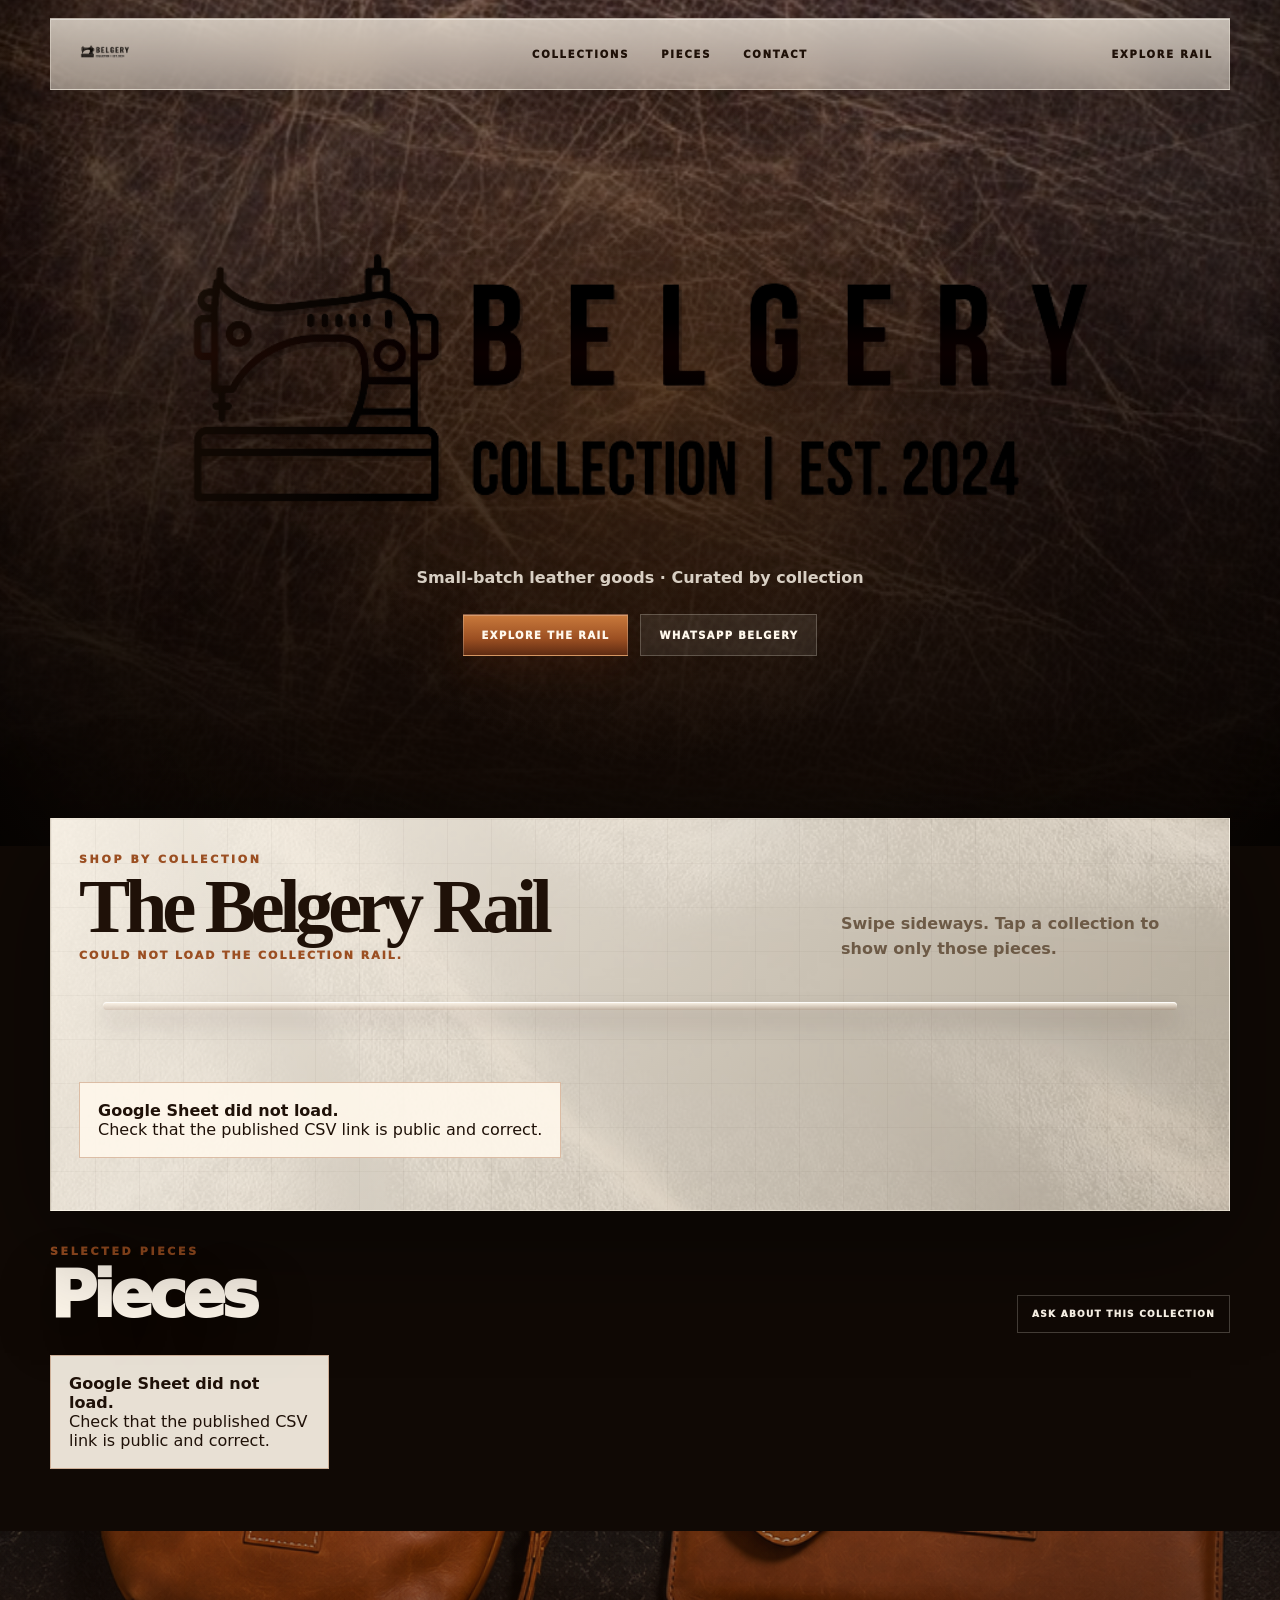
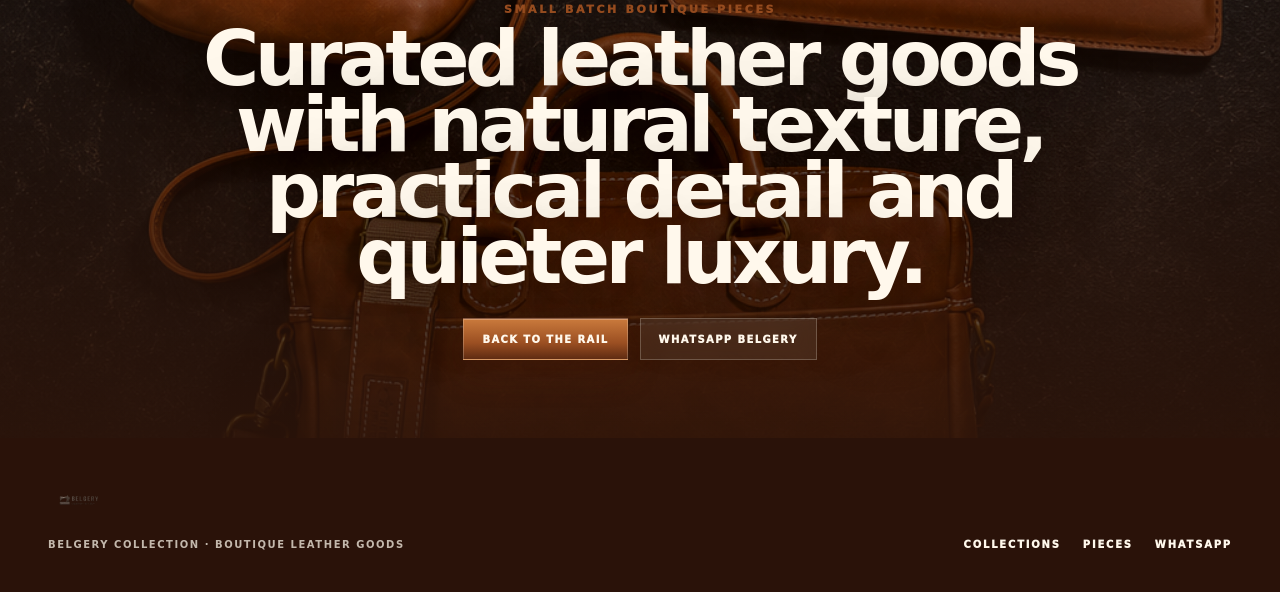
==== commit e9390832: "Add files via upload" ====
--- a/index.html
+++ b/index.html
@@ -30,32 +30,26 @@
   </header>
 
   <main id="top">
-    <section class="belgery-thread-intro belgery-logo-intro" aria-label="BELGERY opening">
-      <div class="thread-intro-stage logo-intro-stage">
-        <div class="thread-leather" aria-hidden="true"></div>
-        <div class="thread-grain" aria-hidden="true"></div>
-        <div class="thread-vignette" aria-hidden="true"></div>
+    <section class="hero-laser" aria-label="BELGERY opening laser engraving animation">
+      <div class="hero-leather-bg" aria-hidden="true"></div>
+      <div class="hero-vignette" aria-hidden="true"></div>
 
-        <div class="thread-intro-content logo-intro-content">
-          <div class="thread-logo-lockup" aria-hidden="true">
-            <div class="thread-logo-shadow">
-              <img src="assets/brand/belgery-logo-transparent.png" alt="" />
-            </div>
-            <div class="thread-logo-stamp">
-              <img src="assets/brand/belgery-logo-transparent.png" alt="" />
-            </div>
-            <div class="thread-needle" aria-hidden="true"></div>
-            <div class="thread-heat" aria-hidden="true"></div>
-            <div class="thread-stitch-line" aria-hidden="true"></div>
-            <div class="thread-smoke" aria-hidden="true"></div>
-            <div class="thread-smoke thread-smoke-two" aria-hidden="true"></div>
-          </div>
+      <div class="hero-inner">
+        <div class="laser-stage" aria-hidden="true">
+          <div class="engraved-shadow"></div>
+          <div class="engraved-base"></div>
+          <div class="engraved-shimmer"></div>
+          <div class="heat-glow"></div>
+          <div class="laser-sweep"></div>
+          <div class="laser-smoke"></div>
+        </div>
 
+        <div class="hero-copy">
           <h1 class="sr-only">BELGERY Collection leather goods</h1>
-          <p class="thread-kicker">Small-batch leather goods · Curated by collection</p>
-          <div class="thread-actions intro-actions">
-            <a class="thread-cta" href="#collection-stage">Explore the rail</a>
-            <a class="thread-cta secondary" href="https://wa.me/27769925371" target="_blank" rel="noopener">WhatsApp BELGERY</a>
+          <p class="hero-tagline">Small-batch leather goods · Curated by collection</p>
+          <div class="hero-actions">
+            <a class="btn primary" href="#collection-stage">Explore the rail</a>
+            <a class="btn secondary" href="https://wa.me/27769925371" target="_blank" rel="noopener">WhatsApp BELGERY</a>
           </div>
         </div>
       </div>
--- a/style.css
+++ b/style.css
@@ -67,1159 +67,3 @@
 @media(max-width:640px){.hero-laser{min-height:70svh;padding:92px 12px 42px}.laser-stage{width:94vw;margin-bottom:24px}.hero-copy{animation-delay:1.9s}.hero-tagline{font-size:12.5px;max-width:330px}.hero-actions{gap:8px;margin-top:16px}.btn{min-height:36px;padding:9px 11px;font-size:8px;letter-spacing:.1em}.rail-stage{width:calc(100% - 18px);padding:26px 16px 22px;margin-top:-18px}.rail-head h2{font-size:clamp(3.3rem,15vw,5rem)}.rail-help{font-size:14px}.collection-rail{gap:14px;padding:48px 10px 14px;margin:0 -10px;scroll-snap-type:x proximity}.collection-rail-card{flex:0 0 68vw;min-height:300px}.collection-rail-card img,.all-products-rail-art{height:300px;border-radius:18px}.collection-rail-card:after{border-radius:18px}.collection-rail-card:hover,.collection-rail-card.is-active{transform:none}.rail-wire-hanger{top:-45px}.collection-rail-copy{left:14px;right:14px;bottom:14px}.collection-rail-copy strong{font-size:1.8rem}.collection-count{font-size:9px;padding:8px 10px}.catalogue-section{width:calc(100% - 22px)}.catalogue-head h2{font-size:clamp(2.6rem,13vw,4.4rem)}.selected-note{font-size:13px}.product-grid{grid-template-columns:repeat(2,minmax(0,1fr));gap:12px}.product-info{padding:11px 8px 13px}.product-info h3{font-size:16px}.small-btn{font-size:7px;padding:8px 9px;min-height:32px}.product-actions{gap:6px}.closing-section{padding:52px 14px 58px}.closing-section h2{font-size:clamp(2.5rem,12vw,4.2rem)}.site-footer nav{justify-content:center}.laser-sweep{animation-duration:1.75s}.engraved-base{animation-duration:1.9s}.engraved-shimmer{animation-duration:1.9s}}
 @media(prefers-reduced-motion:reduce){*{animation:none!important;transition:none!important}.engraved-base,.engraved-shimmer,.hero-copy{opacity:1!important;clip-path:none!important}.laser-sweep,.laser-smoke,.heat-glow{display:none!important}}
 
-
-/* =========================================================
-   EXACT RESTORED BELGERY THREAD/LASER OPENING
-   Pulled from the supplied animation files and adapted to the clean one-page build.
-   ========================================================= */
-body.one-page-site .site-header{
-  opacity:0;
-  transform:translate3d(-50%,-18px,0);
-  pointer-events:none;
-  transition:opacity .32s ease, transform .32s ease, backdrop-filter .32s ease;
-}
-body.one-page-site .site-header.header-revealed{
-  opacity:1;
-  transform:translate3d(-50%,0,0);
-  pointer-events:auto;
-}
-.belgery-bag-intro{
-  height:176vh!important;
-  margin-top:0!important;
-}
-.bag-intro-stage{
-  top:28px!important;
-  width:min(100%,1480px)!important;
-  height:calc(100vh - 56px)!important;
-  min-height:720px!important;
-  border-radius:0!important;
-  border:0!important;
-  box-shadow:0 38px 140px rgba(0,0,0,.58)!important;
-}
-.bag-intro-bg{
-  background:
-    linear-gradient(90deg,rgba(11,7,5,.10),rgba(255,248,236,.00) 24%,rgba(11,7,5,.03) 75%,rgba(11,7,5,.08)),
-    url("assets/brand/belgery-atelier-logo-hero.png") center/cover no-repeat!important;
-  opacity:.98;
-  transform:scale(1.012)!important;
-}
-.bag-intro-bg:after{
-  background:
-    linear-gradient(180deg,rgba(9,5,3,.08),rgba(9,5,3,.18)),
-    radial-gradient(circle at 50% 46%,rgba(255,248,236,.14),transparent 34rem)!important;
-}
-.hero-logo-copy{
-  left:64px!important;
-  right:auto!important;
-  top:auto!important;
-  bottom:54px!important;
-  width:auto!important;
-  max-width:760px!important;
-  transform:none!important;
-  align-items:flex-start!important;
-}
-.hero-logo-lockup{
-  display:none!important;
-}
-.hero-logo-copy .bag-intro-actions{
-  margin:0!important;
-  padding:10px!important;
-  border-radius:999px!important;
-  background:rgba(255,248,236,.34)!important;
-  border:1px solid rgba(255,248,236,.42)!important;
-  box-shadow:0 18px 48px rgba(35,18,7,.16)!important;
-  backdrop-filter:blur(12px) saturate(1.12)!important;
-  -webkit-backdrop-filter:blur(12px) saturate(1.12)!important;
-}
-.opening-bag-left{
-  width:min(690px,47vw)!important;
-  left:11%!important;
-  top:20%!important;
-  z-index:5!important;
-}
-.opening-bag-right{
-  width:min(880px,59vw)!important;
-  right:8%!important;
-  top:27%!important;
-  z-index:6!important;
-}
-.opening-bag{
-  filter:drop-shadow(0 42px 42px rgba(0,0,0,.42))!important;
-}
-.bag-hanger-line{
-  display:none!important;
-}
-.bag-scroll-cue{
-  background:rgba(18,9,5,.84)!important;
-  box-shadow:0 12px 34px rgba(0,0,0,.24)!important;
-}
-
-/* clearer global type */
-h1,h2,h3,.rail-stage-head h2,.story-main h2,.catalogue-heading h2,.onepage-custom-panel h2,.onepage-closing h2{
-  font-family:var(--readable-sans)!important;
-  font-weight:950!important;
-  letter-spacing:-.055em!important;
-  line-height:.92!important;
-}
-p,.rail-stage-head>p,.story-main p,.custom-copy p,.product-info h3,.product-info p{
-  font-family:var(--readable-sans)!important;
-}
-.story-main p:not(.eyebrow),.rail-stage-head>p,.custom-copy p{
-  font-weight:650!important;
-  line-height:1.55!important;
-}
-
-/* premium collection description panel */
-.collection-story-panel{
-  display:grid!important;
-  grid-template-columns:minmax(0,1fr) minmax(300px,420px)!important;
-  gap:26px!important;
-  padding:0!important;
-  min-height:360px!important;
-  overflow:hidden!important;
-  border-radius:34px!important;
-  background:
-    linear-gradient(135deg,rgba(255,248,236,.96),rgba(228,209,181,.88))!important;
-  border:1px solid rgba(255,248,236,.42)!important;
-  box-shadow:0 34px 110px rgba(0,0,0,.36)!important;
-}
-.story-main{
-  position:relative!important;
-  z-index:2!important;
-  padding:42px 0 42px 54px!important;
-  display:flex!important;
-  flex-direction:column!important;
-  justify-content:center!important;
-  min-width:0!important;
-}
-.story-index{
-  position:absolute!important;
-  z-index:1!important;
-  left:34px!important;
-  top:38px!important;
-  font-size:clamp(5.4rem,10vw,11rem)!important;
-  line-height:.75!important;
-  font-weight:950!important;
-  letter-spacing:-.08em!important;
-  color:rgba(160,92,46,.18)!important;
-  pointer-events:none!important;
-}
-.story-bg-word{
-  position:absolute!important;
-  inset:auto auto 8px 12%!important;
-  font-size:clamp(4rem,13vw,12rem)!important;
-  opacity:.065!important;
-  color:rgba(55,30,15,.64)!important;
-  white-space:nowrap!important;
-  pointer-events:none!important;
-}
-.story-main .eyebrow{
-  color:#a4511e!important;
-  font-size:.82rem!important;
-  letter-spacing:.18em!important;
-  margin-bottom:10px!important;
-}
-.story-main h2{
-  position:relative!important;
-  z-index:3!important;
-  font-size:clamp(3.4rem,6vw,7.8rem)!important;
-  max-width:880px!important;
-  margin:0 0 22px!important;
-  color:#1c0d06!important;
-}
-.story-description-card{
-  position:relative!important;
-  z-index:3!important;
-  max-width:760px!important;
-  padding:22px 24px 22px 28px!important;
-  border-left:5px solid #b15d24!important;
-  border-radius:0 22px 22px 0!important;
-  background:rgba(255,248,236,.74)!important;
-  box-shadow:0 18px 50px rgba(80,45,20,.10)!important;
-  backdrop-filter:blur(10px)!important;
-  -webkit-backdrop-filter:blur(10px)!important;
-}
-.story-description-label{
-  display:block!important;
-  margin-bottom:8px!important;
-  font-size:.72rem!important;
-  font-weight:950!important;
-  letter-spacing:.18em!important;
-  text-transform:uppercase!important;
-  color:#8f4318!important;
-}
-.story-description-text{
-  margin:0!important;
-  font-size:clamp(1rem,1.45vw,1.28rem)!important;
-  line-height:1.5!important;
-  font-weight:750!important;
-  color:rgba(38,21,11,.82)!important;
-}
-.story-meta-row{
-  position:relative!important;
-  z-index:3!important;
-  margin-top:20px!important;
-  gap:9px!important;
-}
-.story-meta-row span{
-  background:rgba(255,248,236,.65)!important;
-  border:1px solid rgba(74,40,18,.13)!important;
-  color:#55260e!important;
-  font-weight:950!important;
-}
-.story-cover{
-  position:relative!important;
-  height:100%!important;
-  min-height:360px!important;
-  padding:24px!important;
-  display:flex!important;
-  align-items:center!important;
-  justify-content:center!important;
-}
-.story-cover:before{
-  content:"";
-  position:absolute;
-  inset:0;
-  background:linear-gradient(90deg,rgba(255,248,236,.08),rgba(34,18,8,.12));
-}
-.story-cover img{
-  position:relative!important;
-  z-index:2!important;
-  width:100%!important;
-  height:100%!important;
-  min-height:300px!important;
-  object-fit:cover!important;
-  border-radius:28px!important;
-  box-shadow:0 24px 70px rgba(35,18,7,.18)!important;
-}
-
-@media(max-width:900px){
-  .bag-intro-stage{
-    top:16px!important;
-    min-height:620px!important;
-  }
-  .opening-bag-left{
-    width:58vw!important;
-    left:7%!important;
-    top:26%!important;
-  }
-  .opening-bag-right{
-    width:72vw!important;
-    right:4%!important;
-    top:32%!important;
-  }
-  .hero-logo-copy{
-    left:50%!important;
-    bottom:28px!important;
-    transform:translateX(-50%)!important;
-    width:max-content!important;
-    max-width:calc(100% - 26px)!important;
-    align-items:center!important;
-  }
-  .collection-story-panel{
-    grid-template-columns:1fr!important;
-    gap:0!important;
-  }
-  .story-main{
-    padding:34px 28px 24px!important;
-  }
-  .story-cover{
-    min-height:280px!important;
-    padding:0 22px 24px!important;
-  }
-  .story-cover img{
-    min-height:250px!important;
-  }
-}
-
-@media(max-width:640px){
-  body.one-page-site .site-header{
-    top:10px!important;
-  }
-  .belgery-bag-intro{
-    width:100%!important;
-    height:150vh!important;
-  }
-  .bag-intro-stage{
-    top:0!important;
-    height:100vh!important;
-    min-height:560px!important;
-    border-radius:0!important;
-  }
-  .bag-intro-bg{
-    background:
-      linear-gradient(180deg,rgba(11,7,5,.04),rgba(11,7,5,.16)),
-      url("assets/brand/belgery-atelier-logo-hero.png") center/cover no-repeat!important;
-  }
-  .hero-logo-copy{
-    bottom:22px!important;
-  }
-  .hero-logo-copy .bag-intro-actions{
-    padding:7px!important;
-    gap:6px!important;
-  }
-  .hero-logo-copy .liquid-btn{
-    min-height:34px!important;
-    padding:9px 11px!important;
-    font-size:7px!important;
-  }
-  .opening-bag-left,
-  .opening-bag-right{
-    left:50%!important;
-    right:auto!important;
-    transform:translate3d(-50%,18px,0)!important;
-  }
-  .opening-bag-left{
-    width:92vw!important;
-    top:24%!important;
-    z-index:5!important;
-  }
-  .opening-bag-right{
-    width:128vw!important;
-    top:35%!important;
-    z-index:6!important;
-  }
-  .bag-scroll-cue{
-    bottom:82px!important;
-  }
-  .collection-story-panel{
-    border-radius:22px!important;
-    min-height:0!important;
-  }
-  .story-index{
-    left:20px!important;
-    top:26px!important;
-    font-size:5.4rem!important;
-  }
-  .story-main{
-    padding:30px 20px 20px!important;
-  }
-  .story-main h2{
-    font-size:clamp(2.55rem,14vw,4.4rem)!important;
-    margin-bottom:16px!important;
-  }
-  .story-description-card{
-    padding:16px 16px 16px 18px!important;
-    border-left-width:4px!important;
-    border-radius:0 16px 16px 0!important;
-  }
-  .story-description-text{
-    font-size:14.5px!important;
-    line-height:1.48!important;
-  }
-  .story-cover{
-    min-height:230px!important;
-    padding:0 16px 18px!important;
-  }
-  .story-cover img{
-    min-height:210px!important;
-    border-radius:18px!important;
-  }
-}
-
-
-/* =========================================================
-   FINAL LOCK-IN PATCH — mobile-first rebuild, real touch rail,
-   clean opener, readable story, no sideways page break
-   ========================================================= */
-html,body{max-width:100%;overflow-x:hidden!important}
-*{box-sizing:border-box}
-body.one-page-site{background:#0d0704!important}
-body.one-page-site .site-header{z-index:50!important;opacity:0;pointer-events:none;transform:translate3d(-50%,-14px,0)!important}
-body.one-page-site .site-header.header-revealed{opacity:1!important;pointer-events:auto!important;transform:translate3d(-50%,0,0)!important}
-body.one-page-site.menu-open .site-header{opacity:1!important;pointer-events:auto!important}
-
-/* opener: clean, centred, no nav during first frame */
-.belgery-bag-intro{width:100%!important;max-width:1540px!important;height:165vh!important;margin:0 auto 34px!important;padding:0 16px!important}
-.bag-intro-stage{top:0!important;height:100vh!important;min-height:720px!important;border-radius:0 0 28px 28px!important;overflow:hidden!important;background:#120906!important;box-shadow:0 44px 140px rgba(0,0,0,.6)!important}
-.bag-intro-bg{background:linear-gradient(180deg,rgba(10,6,3,.02),rgba(10,6,3,.18)),url("assets/brand/belgery-atelier-logo-hero.png") center center/cover no-repeat!important;filter:saturate(.96) contrast(1.02)!important;transform:scale(1.005)!important}
-.bag-intro-copy{left:50%!important;right:auto!important;top:auto!important;bottom:34px!important;width:auto!important;max-width:calc(100% - 32px)!important;transform:translateX(-50%)!important;align-items:center!important;text-align:center!important}
-.hero-logo-lockup{display:none!important}
-.hero-logo-copy .bag-intro-actions{justify-content:center!important;align-self:center!important;margin:0!important;padding:8px!important;border-radius:999px!important;background:rgba(18,9,5,.36)!important;border:1px solid rgba(255,248,236,.26)!important;box-shadow:0 18px 60px rgba(0,0,0,.22)!important;backdrop-filter:blur(12px)!important;-webkit-backdrop-filter:blur(12px)!important}
-.hero-logo-copy .liquid-btn{white-space:nowrap!important}
-.opening-bag{transform-origin:center 8%!important;filter:drop-shadow(0 44px 38px rgba(0,0,0,.44))!important;will-change:transform!important}
-.opening-bag-left{width:min(700px,46vw)!important;left:12%!important;top:23%!important;right:auto!important;z-index:5!important}
-.opening-bag-right{width:min(900px,58vw)!important;right:10%!important;top:30%!important;left:auto!important;z-index:6!important}
-.bag-scroll-cue{bottom:24px!important;background:rgba(13,7,4,.82)!important;color:#fff8ec!important}
-
-/* touch rail must actually swipe like a phone */
-.collection-rail{touch-action:pan-y pinch-zoom!important;overscroll-behavior-x:contain!important;-webkit-overflow-scrolling:touch!important;scroll-snap-type:x mandatory!important;user-select:none!important;cursor:grab!important;scroll-padding-left:24px!important}
-.collection-rail.is-dragging{cursor:grabbing!important;scroll-snap-type:none!important}
-.collection-rail-card{scroll-snap-align:center!important;scroll-snap-stop:always!important}
-.collection-rail-card img{-webkit-user-drag:none!important;user-select:none!important}
-
-/* cards/cards text sanity */
-.collection-rail-copy strong{font-family:var(--readable-sans)!important;font-weight:950!important;letter-spacing:-.04em!important;line-height:.92!important;text-wrap:balance!important;overflow-wrap:anywhere!important}
-.collection-rail-copy small,.collection-rail-copy em{letter-spacing:.13em!important}
-
-/* collection story: elevated, readable, not broken */
-.collection-story-panel{position:relative!important;width:100%!important;grid-template-columns:minmax(0,1fr) minmax(280px,400px)!important;border-radius:30px!important;background:linear-gradient(135deg,rgba(255,248,236,.97),rgba(228,209,181,.9))!important}
-.story-main{padding:44px 0 44px 54px!important;min-width:0!important}
-.story-main h2{font-size:clamp(3rem,5.6vw,6.9rem)!important;line-height:.9!important;letter-spacing:-.055em!important;text-wrap:balance!important;overflow-wrap:anywhere!important}
-.story-description-card{max-width:760px!important;background:rgba(255,248,236,.82)!important;border-left:5px solid #b15d24!important;border-radius:0 22px 22px 0!important}
-.story-description-text{font-size:clamp(1rem,1.3vw,1.18rem)!important;line-height:1.55!important;font-weight:700!important;color:rgba(36,22,13,.86)!important}
-.story-cover{padding:22px!important;min-height:330px!important;max-height:none!important}
-.story-cover img{width:100%!important;height:100%!important;min-height:280px!important;object-fit:cover!important;border-radius:24px!important}
-.catalogue-heading h2{letter-spacing:-.055em!important;text-wrap:balance!important;overflow-wrap:anywhere!important}
-
-@media(max-width:900px){
-  .belgery-bag-intro{padding:0!important;height:148vh!important;margin-bottom:20px!important}
-  .bag-intro-stage{height:100svh!important;min-height:620px!important;border-radius:0 0 22px 22px!important}
-  .bag-intro-bg{background:linear-gradient(180deg,rgba(10,6,3,.02),rgba(10,6,3,.16)),url("assets/brand/belgery-atelier-logo-hero.png") center center/cover no-repeat!important}
-  .opening-bag-left{width:58vw!important;left:8%!important;top:27%!important}
-  .opening-bag-right{width:78vw!important;right:4%!important;top:34%!important}
-  .home-first-rail{margin-top:20px!important}
-  .collection-story-panel{grid-template-columns:1fr!important;border-radius:24px!important;overflow:hidden!important}
-  .story-main{order:2!important;padding:28px 24px 26px!important}
-  .story-cover{order:1!important;min-height:220px!important;height:220px!important;padding:18px 18px 0!important;max-height:220px!important}
-  .story-cover img{min-height:0!important;height:100%!important;object-fit:cover!important;border-radius:20px!important}
-}
-
-@media(max-width:640px){
-  body.one-page-site .site-header{top:8px!important;width:calc(100% - 20px)!important;min-height:58px!important;padding:8px 10px!important;border-radius:0!important;background:rgba(244,232,211,.78)!important;backdrop-filter:blur(14px)!important;-webkit-backdrop-filter:blur(14px)!important}
-  body.one-page-site .site-header .brand img{height:36px!important;max-width:112px!important}
-  .menu-toggle{display:flex!important;width:50px!important;height:50px!important;border-radius:50%!important;background:rgba(255,248,236,.82)!important;border:1px solid rgba(44,24,12,.12)!important;box-shadow:0 10px 24px rgba(0,0,0,.14)!important}
-  .belgery-bag-intro{height:138vh!important;margin-bottom:14px!important}
-  .bag-intro-stage{height:100svh!important;min-height:560px!important;border-radius:0 0 18px 18px!important}
-  .bag-intro-bg{background:linear-gradient(180deg,rgba(10,6,3,.00),rgba(10,6,3,.16)),url("assets/brand/belgery-atelier-mobile.png") center center/cover no-repeat!important;transform:scale(1)!important}
-  .opening-bag-left,.opening-bag-right{left:50%!important;right:auto!important;transform:translate3d(-50%,0,0)!important}
-  .opening-bag-left{width:88vw!important;top:23%!important;margin-left:-15vw!important;z-index:5!important}
-  .opening-bag-right{width:118vw!important;top:34%!important;margin-left:16vw!important;z-index:6!important}
-  .hero-logo-copy{bottom:calc(env(safe-area-inset-bottom,0px) + 54px)!important;max-width:calc(100% - 24px)!important}
-  .hero-logo-copy .bag-intro-actions{display:flex!important;gap:7px!important;padding:7px!important;border-radius:16px!important;background:rgba(18,9,5,.40)!important}
-  .hero-logo-copy .liquid-btn{width:auto!important;min-height:34px!important;padding:9px 10px!important;font-size:7px!important;letter-spacing:.11em!important}
-  .bag-scroll-cue{bottom:calc(env(safe-area-inset-bottom,0px) + 12px)!important;font-size:8px!important;padding:8px 12px!important}
-
-  .belgery-rail-stage{width:calc(100% - 20px)!important;margin-inline:auto!important;padding:22px 14px 18px!important;border-radius:0!important;overflow:hidden!important}
-  .rail-stage-head{gap:12px!important;margin-bottom:8px!important}
-  .rail-stage-head h2{font-size:clamp(2.7rem,13vw,4.25rem)!important;line-height:.88!important;letter-spacing:-.055em!important}
-  .rail-stage-head p:last-child{font-size:14px!important;line-height:1.42!important;font-weight:700!important}
-  .collection-status{font-size:10px!important;margin-top:10px!important}
-  .collection-rail-static{height:46px!important;margin:4px 0 -26px!important}
-  .collection-rail{gap:14px!important;margin:0 -14px!important;padding:70px 14px 26px!important;overflow-x:auto!important;overflow-y:hidden!important;scroll-padding-left:14px!important}
-  .collection-rail-card{flex:0 0 76vw!important;min-height:334px!important;max-width:76vw!important}
-  .collection-rail-card img{height:334px!important;border-radius:18px!important}
-  .collection-rail-card:after{border-radius:18px!important}
-  .collection-count{top:14px!important;left:14px!important;font-size:9px!important;padding:8px 10px!important}
-  .rail-wire-hanger{top:-66px!important;height:72px!important}
-  .rail-controls{flex-direction:row!important;align-items:center!important;margin-top:4px!important}
-  .rail-note{font-size:10px!important;line-height:1.2!important}
-  .rail-button{width:48px!important;height:48px!important;font-size:18px!important}
-
-  .selected-collection-wrap{width:calc(100% - 20px)!important;margin-inline:auto!important}
-  .collection-story-panel{border-radius:24px!important;grid-template-columns:1fr!important;min-height:0!important}
-  .story-cover{height:190px!important;min-height:190px!important;max-height:190px!important;padding:14px 14px 0!important;order:1!important}
-  .story-cover img{height:100%!important;min-height:0!important;object-fit:cover!important;border-radius:18px!important}
-  .story-main{order:2!important;padding:22px 18px 20px!important}
-  .story-index{left:18px!important;top:214px!important;font-size:4.2rem!important;opacity:.9!important}
-  .story-bg-word{display:none!important}
-  .story-main .eyebrow{font-size:10px!important;letter-spacing:.16em!important;margin-bottom:10px!important}
-  .story-main h2{font-size:clamp(2.45rem,13vw,4rem)!important;line-height:.9!important;margin:0 0 14px!important;max-width:100%!important}
-  .story-description-card{padding:15px 15px 15px 17px!important;border-radius:0 16px 16px 0!important;max-width:100%!important}
-  .story-description-label{font-size:10px!important;letter-spacing:.16em!important;margin-bottom:7px!important}
-  .story-description-text{font-size:14.5px!important;line-height:1.48!important;font-weight:700!important}
-  .story-meta-row{margin-top:16px!important;gap:7px!important}
-  .story-meta-row span{font-size:8px!important;padding:8px 9px!important}
-
-  .catalogue-zone{width:calc(100% - 20px)!important;margin-inline:auto!important;padding-bottom:42px!important}
-  .catalogue-heading{display:grid!important;grid-template-columns:1fr!important;gap:14px!important;margin-bottom:18px!important}
-  .catalogue-heading h2{font-size:clamp(2rem,10.5vw,3.25rem)!important;line-height:.9!important;letter-spacing:-.055em!important;text-shadow:0 10px 30px rgba(0,0,0,.34)!important}
-  #activeCollectionWhatsapp{width:100%!important;max-width:320px!important;min-height:46px!important;font-size:9px!important}
-  .collection-products-grid.product-grid,.product-grid.collection-products-grid{display:grid!important;grid-template-columns:repeat(2,minmax(0,1fr))!important;gap:10px!important}
-  .collection-products-grid .product-card{min-width:0!important;max-width:none!important;border-radius:12px!important;overflow:hidden!important}
-  .collection-products-grid .product-image{aspect-ratio:1/1.05!important;min-height:0!important}
-  .collection-products-grid .product-image img{width:100%!important;height:100%!important;object-fit:cover!important}
-}
-
-@media(max-width:380px){
-  .collection-rail-card{flex-basis:80vw!important;max-width:80vw!important}
-  .opening-bag-left{width:92vw!important;margin-left:-18vw!important}
-  .opening-bag-right{width:124vw!important;margin-left:18vw!important}
-  .story-main h2{font-size:2.7rem!important}
-}
-
-/* =========================================================
-   FINAL CLIENT LOCK — no dead hero gap, charcoal reveal,
-   delayed background movement, MASSIVE duffle, stronger story
-   ========================================================= */
-:root{
-  --intro-charcoal:1;
-  --intro-bg-reveal:0;
-}
-body.one-page-site{
-  background:#0a0503!important;
-}
-body.one-page-site .site-header{
-  opacity:0!important;
-  pointer-events:none!important;
-  transform:translate3d(-50%,-18px,0)!important;
-}
-body.one-page-site .site-header.header-revealed{
-  opacity:1!important;
-  pointer-events:auto!important;
-  transform:translate3d(-50%,0,0)!important;
-}
-.belgery-bag-intro{
-  /* keep enough scroll distance for the reveal, but pull the rail up so no dead black canyon */
-  height:132vh!important;
-  min-height:860px!important;
-  margin:0 auto clamp(12px,2vw,26px)!important;
-  padding:0!important;
-  width:100%!important;
-  max-width:none!important;
-}
-.bag-intro-stage{
-  position:sticky!important;
-  top:0!important;
-  height:100vh!important;
-  height:100svh!important;
-  min-height:620px!important;
-  border-radius:0 0 18px 18px!important;
-  overflow:hidden!important;
-  background:#050505!important;
-  box-shadow:0 44px 160px rgba(0,0,0,.72)!important;
-}
-.bag-intro-bg{
-  background:url("assets/brand/belgery-atelier-logo-hero.png") center center/cover no-repeat!important;
-  opacity:var(--intro-bg-reveal)!important;
-  transform:scale(calc(1.025 - (var(--intro-bg-reveal) * .018)))!important;
-  filter:saturate(.96) contrast(1.05)!important;
-}
-.bag-intro-stage::before{
-  content:"";
-  position:absolute;
-  inset:0;
-  z-index:1;
-  background:
-    radial-gradient(circle at 50% 42%,rgba(45,38,32,.72),rgba(6,6,6,.98) 54%,#030303 100%);
-  opacity:var(--intro-charcoal)!important;
-  pointer-events:none;
-}
-.bag-intro-stage::after{
-  content:"";
-  position:absolute;
-  inset:0;
-  z-index:2;
-  background:linear-gradient(180deg,rgba(0,0,0,.05),rgba(0,0,0,.22));
-  pointer-events:none;
-}
-.opening-bag,
-.bag-scroll-cue,
-.bag-intro-copy{
-  z-index:8!important;
-}
-.opening-bag-left{
-  width:min(760px,52vw)!important;
-  left:7%!important;
-  top:25%!important;
-}
-.opening-bag-right{
-  /* yes, actually huge now */
-  width:min(1280px,88vw)!important;
-  right:-10%!important;
-  top:28%!important;
-  z-index:9!important;
-}
-.opening-bag-right img{
-  transform:scale(1.18)!important;
-  transform-origin:center center!important;
-}
-.bag-scroll-cue{
-  bottom:22px!important;
-}
-.hero-logo-copy{
-  bottom:36px!important;
-}
-.hero-logo-copy .bag-intro-actions{
-  opacity:0!important;
-  transform:translateY(10px)!important;
-  transition:opacity .25s ease,transform .25s ease!important;
-}
-.bag-intro-stage.is-opened .hero-logo-copy .bag-intro-actions{
-  opacity:1!important;
-  transform:translateY(0)!important;
-}
-body.one-page-site .home-first-rail{
-  margin-top:0!important;
-}
-
-/* Better rail usability */
-.collection-rail{
-  touch-action:pan-x pan-y!important;
-  overflow-x:auto!important;
-  -webkit-overflow-scrolling:touch!important;
-  scroll-snap-type:x mandatory!important;
-  overscroll-behavior-x:contain!important;
-}
-.collection-rail.is-dragging{scroll-snap-type:none!important}
-.collection-rail-card{scroll-snap-align:center!important;scroll-snap-stop:always!important}
-
-/* Make the collection story stand apart instead of looking like a random beige box */
-.collection-story-panel{
-  background:
-    radial-gradient(circle at 12% 12%,rgba(184,99,39,.18),transparent 20rem),
-    linear-gradient(135deg,rgba(255,248,236,.98),rgba(229,211,184,.93))!important;
-  border:1px solid rgba(255,248,236,.60)!important;
-  box-shadow:0 38px 130px rgba(0,0,0,.42), inset 0 1px rgba(255,255,255,.55)!important;
-}
-.story-description-card{
-  background:rgba(255,252,245,.88)!important;
-  border-left:6px solid #b45b21!important;
-  box-shadow:0 22px 70px rgba(72,39,18,.14)!important;
-}
-.story-description-label{
-  color:#9b4517!important;
-}
-.story-description-text{
-  color:#2a170c!important;
-}
-.story-cover img{
-  object-position:center!important;
-}
-
-@media(max-width:900px){
-  .belgery-bag-intro{
-    height:128vh!important;
-    min-height:780px!important;
-    margin-bottom:16px!important;
-  }
-  .bag-intro-stage{
-    min-height:560px!important;
-  }
-  .opening-bag-left{
-    width:74vw!important;
-    left:-2%!important;
-    top:28%!important;
-  }
-  .opening-bag-right{
-    width:126vw!important;
-    right:-24%!important;
-    top:34%!important;
-  }
-  .opening-bag-right img{transform:scale(1.22)!important}
-}
-
-@media(max-width:640px){
-  .belgery-bag-intro{
-    height:126vh!important;
-    min-height:720px!important;
-    margin-bottom:12px!important;
-  }
-  .bag-intro-stage{
-    height:100svh!important;
-    min-height:560px!important;
-    border-radius:0 0 16px 16px!important;
-  }
-  .bag-intro-bg{
-    background:url("assets/brand/belgery-atelier-mobile.png") center center/cover no-repeat!important;
-  }
-  .opening-bag-left,
-  .opening-bag-right{
-    left:50%!important;
-    right:auto!important;
-  }
-  .opening-bag-left{
-    width:104vw!important;
-    top:26%!important;
-    margin-left:-20vw!important;
-  }
-  .opening-bag-right{
-    width:165vw!important;
-    top:36%!important;
-    margin-left:22vw!important;
-  }
-  .opening-bag-right img{
-    transform:scale(1.30)!important;
-  }
-  .hero-logo-copy{
-    bottom:calc(env(safe-area-inset-bottom,0px) + 46px)!important;
-  }
-  .bag-scroll-cue{
-    bottom:calc(env(safe-area-inset-bottom,0px) + 10px)!important;
-  }
-  body.one-page-site .home-first-rail{
-    margin-top:0!important;
-  }
-  .collection-story-panel{
-    border-radius:22px!important;
-  }
-  .story-description-card{
-    border-left-width:5px!important;
-    background:rgba(255,252,245,.92)!important;
-  }
-}
-
-/* =========================================================
-   FINAL RESET — CLEAN BELGERY OPENING, NO BAG REVEAL
-   ========================================================= */
-body.one-page-site{
-  background:#0d0805!important;
-  font-family:"Inter Tight", Inter, ui-sans-serif, system-ui, -apple-system, Segoe UI, sans-serif!important;
-}
-body.one-page-site .site-header{
-  opacity:0;
-  top:14px!important;
-  min-height:56px!important;
-  padding:7px 14px!important;
-  grid-template-columns:150px 1fr 132px!important;
-  background:linear-gradient(180deg,rgba(255,248,236,.70),rgba(236,218,190,.48))!important;
-  border-color:rgba(255,248,236,.46)!important;
-  box-shadow:0 18px 44px rgba(33,17,8,.18)!important;
-}
-body.one-page-site .brand img{height:38px!important;max-width:130px!important;filter:contrast(1.18) brightness(.75)!important}
-body.one-page-site .nav{gap:28px!important}
-body.one-page-site .nav a,
-body.one-page-site .header-cta{font-size:9px!important;letter-spacing:.17em!important}
-
-/* old opener is gone */
-.belgery-bag-intro,.opening-bag,.bag-intro-stage,.bag-intro-bg,.bag-scroll-cue{display:none!important}
-
-.belgery-logo-intro{
-  position:relative;
-  z-index:2;
-  width:min(1180px,calc(100% - 34px));
-  margin:0 auto 18px!important;
-  padding-top:18px;
-  min-height:72vh;
-  display:grid;
-  align-items:center;
-}
-.logo-intro-stage{
-  --hero-life:0;
-  position:relative;
-  min-height:clamp(520px,70vh,760px);
-  border-radius:0 0 28px 28px;
-  overflow:hidden;
-  isolation:isolate;
-  display:grid;
-  place-items:center;
-  background:
-    linear-gradient(180deg,rgba(235,211,180,.98),rgba(223,192,154,.94)),
-    #e7cfad;
-  box-shadow:0 32px 110px rgba(0,0,0,.38);
-  border:1px solid rgba(255,248,236,.32);
-}
-.logo-intro-stage:before{
-  content:"";
-  position:absolute;
-  inset:0;
-  z-index:0;
-  opacity:calc(var(--hero-life) * .78);
-  background:
-    linear-gradient(180deg,rgba(15,9,6,.12),rgba(15,9,6,.34)),
-    url("assets/brand/belgery-atelier-logo-hero.png") center/cover no-repeat;
-  transform:scale(calc(1.06 - (var(--hero-life) * .045))) translateY(calc(var(--hero-life) * -10px));
-  transition:opacity .08s linear;
-}
-.logo-intro-stage:after{
-  content:"";
-  position:absolute;
-  inset:0;
-  z-index:1;
-  background:
-    radial-gradient(circle at 50% 44%,rgba(255,248,236,.58),transparent 25rem),
-    linear-gradient(180deg,rgba(255,248,236,.22),rgba(15,9,6,calc(var(--hero-life) * .32)));
-  pointer-events:none;
-}
-.logo-intro-content{
-  position:relative;
-  z-index:2;
-  width:min(780px,72%);
-  margin:auto;
-  text-align:center;
-  transform:translateY(calc((1 - var(--hero-life)) * -10px));
-}
-.intro-logo-mark{
-  display:block;
-  width:100%;
-  height:auto;
-  margin:0 auto;
-  filter:drop-shadow(0 20px 42px rgba(34,18,8,.16));
-  will-change:transform;
-}
-.intro-tagline{
-  margin:18px auto 0;
-  max-width:560px;
-  color:rgba(34,18,8,.76);
-  font-size:clamp(.95rem,1.35vw,1.08rem);
-  line-height:1.5;
-  font-weight:760;
-  letter-spacing:.02em;
-}
-.intro-actions{
-  justify-content:center;
-  margin-top:24px!important;
-}
-body.one-page-site .home-first-rail{
-  margin-top:18px!important;
-  margin-bottom:18px!important;
-}
-
-/* rail: smaller, cleaner, mobile-native momentum */
-.collection-rail{
-  overflow-x:auto!important;
-  overflow-y:visible!important;
-  -webkit-overflow-scrolling:touch!important;
-  scroll-behavior:smooth!important;
-  scroll-snap-type:x proximity!important;
-  touch-action:pan-x pan-y!important;
-  overscroll-behavior-x:contain!important;
-  cursor:grab;
-  scrollbar-width:none!important;
-  contain:layout paint;
-}
-.collection-rail::-webkit-scrollbar{display:none!important}
-.collection-rail.is-dragging{cursor:grabbing;scroll-snap-type:none!important}
-.collection-rail-card{scroll-snap-align:center!important;scroll-snap-stop:normal!important}
-.belgery-rail-stage{
-  padding:34px 30px 28px!important;
-  border-radius:0!important;
-}
-.rail-stage-head h2{
-  font-size:clamp(3rem,5.8vw,5.8rem)!important;
-  letter-spacing:-.075em!important;
-}
-.rail-stage-head p:not(.eyebrow){font-size:clamp(.9rem,1.2vw,1rem)!important;line-height:1.5!important}
-body.one-page-site .collection-rail{padding-top:62px!important}
-.collection-rail-card{flex-basis:clamp(220px,21vw,285px)!important;min-height:328px!important}
-.collection-rail-card img{height:328px!important}
-.collection-rail-copy strong{font-size:clamp(1.35rem,1.85vw,1.9rem)!important}
-.collection-count{font-size:9px!important;padding:8px 10px!important}
-.rail-wire-hanger{top:-62px!important;height:66px!important}
-.rail-wire{height:54px!important}
-
-/* collection story: less crowded */
-.collection-story-panel{
-  grid-template-columns:70px minmax(0,1fr) minmax(220px,310px)!important;
-  min-height:220px!important;
-  padding:26px!important;
-  gap:22px!important;
-  border-radius:22px!important;
-}
-.story-index{font-size:clamp(3rem,6vw,5.5rem)!important}
-.story-main h2{font-size:clamp(2.4rem,4.8vw,4.8rem)!important;line-height:.86!important;margin:4px 0 14px!important}
-.story-description-card{padding:16px 18px!important;border-radius:16px!important}
-.story-description-label{font-size:8px!important;letter-spacing:.16em!important}
-.story-description-text{font-size:clamp(.88rem,1.15vw,1rem)!important;line-height:1.5!important;margin-top:6px!important}
-.story-meta-row{margin-top:14px!important}
-.story-cover{min-height:190px!important;max-height:230px!important;border-radius:18px!important}
-.catalogue-heading h2{font-size:clamp(2.1rem,3.6vw,3.8rem)!important;line-height:.9!important}
-
-@media(max-width:900px){
-  body.one-page-site .site-header{
-    width:calc(100% - 20px)!important;
-    grid-template-columns:1fr auto!important;
-  }
-  body.one-page-site .nav,
-  body.one-page-site .header-cta{display:none!important}
-  body.one-page-site .menu-toggle{display:grid!important;place-items:center;width:46px;height:46px;border-radius:999px;border:1px solid rgba(34,18,8,.16);background:rgba(255,248,236,.76)}
-  .belgery-logo-intro{width:100%!important;margin-bottom:10px!important;padding-top:0!important;min-height:68vh!important}
-  .logo-intro-stage{min-height:68vh!important;border-radius:0 0 22px 22px!important;border-left:0!important;border-right:0!important}
-  .logo-intro-content{width:min(620px,82%)!important}
-  .home-first-rail{width:min(100% - 18px,1180px)!important;margin-top:10px!important}
-  .belgery-rail-stage{padding:24px 16px 20px!important}
-  .rail-stage-head{gap:10px!important}
-  .rail-stage-head h2{font-size:clamp(2.6rem,11vw,4rem)!important;line-height:.86!important}
-  .rail-stage-head p:not(.eyebrow){font-size:13px!important;line-height:1.45!important;max-width:31ch!important}
-  body.one-page-site .collection-rail{padding-top:50px!important;margin-left:-8px!important;margin-right:-8px!important;padding-left:8px!important;padding-right:8px!important;gap:12px!important}
-  .collection-rail-card{flex-basis:44vw!important;min-height:250px!important;border-radius:16px!important}
-  .collection-rail-card img{height:250px!important;border-radius:16px!important}
-  .collection-rail-copy{left:10px!important;right:10px!important;bottom:10px!important}
-  .collection-rail-copy small,.collection-rail-copy em{font-size:6.5px!important;letter-spacing:.09em!important}
-  .collection-rail-copy strong{font-size:1.05rem!important;line-height:.95!important;max-height:2.2rem!important}
-  .collection-count{font-size:7px!important;padding:6px 8px!important;top:10px!important;left:10px!important}
-  .rail-wire-hanger{top:-48px!important;height:52px!important;transform:translateX(-50%) scale(.78)!important}
-  .rail-controls{margin-top:8px!important}
-  .rail-note{font-size:8px!important;letter-spacing:.14em!important}
-  .rail-button{width:38px!important;height:38px!important}
-  .collection-story-panel{grid-template-columns:1fr!important;padding:18px!important;gap:12px!important;min-height:0!important}
-  .story-cover{order:-1!important;min-height:170px!important;max-height:210px!important}
-  .story-main h2{font-size:clamp(2rem,9.5vw,3rem)!important}
-  .story-description-card{padding:14px 14px!important}
-  .story-meta-row span{font-size:7px!important;padding:7px 8px!important}
-  .catalogue-heading{gap:10px!important;margin-bottom:14px!important}
-  .catalogue-heading h2{font-size:clamp(1.9rem,9vw,3rem)!important;line-height:.9!important}
-}
-@media(max-width:640px){
-  body.one-page-site .site-header{top:8px!important;min-height:50px!important;padding:6px 10px!important}
-  body.one-page-site .brand img{height:32px!important;max-width:105px!important}
-  body.one-page-site .menu-toggle{width:42px!important;height:42px!important}
-  .belgery-logo-intro{min-height:62vh!important}
-  .logo-intro-stage{min-height:62vh!important;border-radius:0 0 18px 18px!important}
-  .logo-intro-stage:before{background:linear-gradient(180deg,rgba(15,9,6,.08),rgba(15,9,6,.28)),url("assets/brand/belgery-atelier-mobile.png") center/cover no-repeat!important}
-  .logo-intro-content{width:84%!important;transform:translateY(calc((1 - var(--hero-life)) * -6px))!important}
-  .intro-tagline{font-size:12px!important;margin-top:10px!important;max-width:260px!important}
-  .intro-actions{margin-top:14px!important;gap:8px!important}
-  .intro-actions .liquid-btn{min-height:34px!important;padding:9px 11px!important;font-size:7px!important;letter-spacing:.10em!important}
-  .home-first-rail{margin-top:8px!important;margin-bottom:14px!important}
-  .belgery-rail-stage{padding:18px 12px 18px!important}
-  .rail-stage-head h2{font-size:clamp(2.35rem,12vw,3.35rem)!important}
-  .rail-stage-head p:not(.eyebrow){font-size:12px!important;max-width:30ch!important}
-  .collection-status{font-size:8px!important;margin-top:8px!important}
-  body.one-page-site .collection-rail{padding-top:44px!important;gap:10px!important;scroll-snap-type:x mandatory!important}
-  .collection-rail-card{flex-basis:42vw!important;min-height:224px!important;border-radius:14px!important}
-  .collection-rail-card img{height:224px!important;border-radius:14px!important}
-  .collection-rail-copy strong{font-size:.92rem!important;line-height:.92!important}
-  .collection-rail-copy em{margin-top:5px!important}
-  .rail-loop{width:32px!important;height:10px!important;border-width:2px!important}
-  .collection-story-panel:before{font-size:3.4rem!important;top:10px!important}
-  .story-cover{min-height:150px!important;max-height:180px!important}
-  .story-description-text{font-size:13px!important;line-height:1.45!important}
-  .collection-products-grid.product-grid{gap:10px!important}
-  .product-float-zone{padding-bottom:34px!important}
-  .onepage-custom-panel{padding:20px!important;margin-bottom:26px!important}
-  .onepage-custom-panel h2{font-size:clamp(2.1rem,10vw,3rem)!important;line-height:.9!important}
-  .onepage-custom-panel p{font-size:13px!important}
-  .onepage-closing{padding:42px 0!important}
-  .onepage-closing h2{font-size:clamp(2.1rem,10vw,3.2rem)!important;line-height:.92!important}
-}
-
-/* =========================================================
-   PREMIUM FINAL — Collection story card rebuilt
-   Fixes desktop chopped/vertical text, creates editorial card,
-   keeps mobile compact and clean.
-   ========================================================= */
-.selected-collection-wrap.onepage-story-wrap{
-  margin-top:clamp(18px,3vw,42px)!important;
-  margin-bottom:clamp(22px,3vw,44px)!important;
-}
-.collection-story-panel{
-  position:relative!important;
-  display:grid!important;
-  grid-template-columns:minmax(0,1.05fr) minmax(300px,.72fr)!important;
-  grid-template-areas:"copy image"!important;
-  align-items:stretch!important;
-  gap:0!important;
-  width:100%!important;
-  min-height:clamp(350px,38vw,520px)!important;
-  padding:0!important;
-  overflow:hidden!important;
-  border-radius:34px!important;
-  background:
-    radial-gradient(circle at 18% 18%,rgba(255,255,255,.58),transparent 34%),
-    linear-gradient(135deg,#fff3df 0%,#ead7b9 48%,#d9bf96 100%)!important;
-  border:1px solid rgba(255,248,236,.52)!important;
-  box-shadow:0 30px 90px rgba(0,0,0,.34), inset 0 1px 0 rgba(255,255,255,.62)!important;
-}
-.collection-story-panel::before{
-  content:"COLLECTION STORY"!important;
-  position:absolute!important;
-  left:clamp(24px,4vw,58px)!important;
-  top:clamp(14px,2vw,28px)!important;
-  font-size:clamp(3.8rem,9vw,8.8rem)!important;
-  line-height:.8!important;
-  letter-spacing:-.08em!important;
-  font-weight:950!important;
-  color:rgba(75,49,28,.055)!important;
-  z-index:0!important;
-  pointer-events:none!important;
-  white-space:nowrap!important;
-}
-.story-bg-word{display:none!important}
-.story-index{
-  position:absolute!important;
-  left:clamp(22px,3.2vw,44px)!important;
-  bottom:clamp(16px,2.4vw,34px)!important;
-  z-index:1!important;
-  font-size:clamp(5rem,13vw,13rem)!important;
-  line-height:.75!important;
-  font-weight:950!important;
-  letter-spacing:-.09em!important;
-  color:rgba(154,92,48,.115)!important;
-  pointer-events:none!important;
-}
-.story-main{
-  grid-area:copy!important;
-  position:relative!important;
-  z-index:2!important;
-  display:flex!important;
-  flex-direction:column!important;
-  justify-content:center!important;
-  min-width:0!important;
-  padding:clamp(48px,6vw,86px) clamp(30px,5vw,82px)!important;
-}
-.story-main .eyebrow{
-  width:max-content!important;
-  max-width:100%!important;
-  margin:0 0 14px!important;
-  padding:8px 12px!important;
-  border-radius:999px!important;
-  background:rgba(177,93,36,.10)!important;
-  border:1px solid rgba(177,93,36,.20)!important;
-  color:#a3511d!important;
-  font-size:clamp(.62rem,.78vw,.78rem)!important;
-  line-height:1.1!important;
-  letter-spacing:.19em!important;
-  font-weight:950!important;
-}
-.story-main h2{
-  display:block!important;
-  max-width:min(780px,100%)!important;
-  margin:0 0 clamp(18px,2vw,28px)!important;
-  font-size:clamp(3.7rem,6.6vw,8rem)!important;
-  line-height:.86!important;
-  letter-spacing:-.078em!important;
-  font-weight:950!important;
-  color:#24120a!important;
-  white-space:normal!important;
-  word-break:normal!important;
-  overflow-wrap:normal!important;
-  writing-mode:horizontal-tb!important;
-  text-orientation:mixed!important;
-  text-wrap:balance!important;
-}
-.story-description-card{
-  position:relative!important;
-  max-width:680px!important;
-  width:100%!important;
-  margin:0!important;
-  padding:clamp(20px,2.2vw,30px) clamp(22px,2.6vw,34px)!important;
-  border-radius:22px!important;
-  border:1px solid rgba(177,93,36,.22)!important;
-  border-left:7px solid #b15d24!important;
-  background:rgba(255,250,239,.82)!important;
-  box-shadow:0 18px 55px rgba(65,35,14,.13), inset 0 1px 0 rgba(255,255,255,.74)!important;
-  backdrop-filter:blur(12px)!important;
-  -webkit-backdrop-filter:blur(12px)!important;
-}
-.story-description-label{
-  display:block!important;
-  margin:0 0 9px!important;
-  color:#9a4d1a!important;
-  font-size:.68rem!important;
-  line-height:1!important;
-  letter-spacing:.22em!important;
-  text-transform:uppercase!important;
-  font-weight:950!important;
-}
-.story-description-text{
-  margin:0!important;
-  max-width:62ch!important;
-  color:rgba(43,28,17,.86)!important;
-  font-size:clamp(1.02rem,1.24vw,1.22rem)!important;
-  line-height:1.58!important;
-  font-weight:750!important;
-  letter-spacing:-.015em!important;
-}
-.story-meta-row{
-  display:flex!important;
-  flex-wrap:wrap!important;
-  gap:10px!important;
-  margin-top:clamp(18px,2.2vw,28px)!important;
-}
-.story-meta-row span{
-  border-radius:999px!important;
-  padding:10px 13px!important;
-  background:rgba(255,248,236,.66)!important;
-  border:1px solid rgba(69,38,18,.12)!important;
-  color:#6d3717!important;
-  font-size:.68rem!important;
-  letter-spacing:.14em!important;
-  line-height:1!important;
-  font-weight:950!important;
-  text-transform:uppercase!important;
-  white-space:nowrap!important;
-}
-.story-cover{
-  grid-area:image!important;
-  position:relative!important;
-  z-index:2!important;
-  height:auto!important;
-  min-height:100%!important;
-  max-height:none!important;
-  margin:0!important;
-  padding:clamp(22px,2.5vw,34px)!important;
-  border-radius:0!important;
-  background:linear-gradient(135deg,rgba(56,34,19,.07),rgba(255,248,236,.16))!important;
-  display:flex!important;
-  align-items:stretch!important;
-}
-.story-cover::before{
-  content:""!important;
-  position:absolute!important;
-  inset:clamp(22px,2.5vw,34px)!important;
-  border-radius:26px!important;
-  background:linear-gradient(180deg,rgba(0,0,0,.02),rgba(0,0,0,.16))!important;
-  z-index:1!important;
-  pointer-events:none!important;
-}
-.story-cover img{
-  position:relative!important;
-  z-index:0!important;
-  width:100%!important;
-  height:100%!important;
-  min-height:clamp(290px,30vw,460px)!important;
-  object-fit:cover!important;
-  border-radius:26px!important;
-  box-shadow:0 22px 70px rgba(36,18,8,.22)!important;
-}
-
-@media(max-width:900px){
-  .collection-story-panel{
-    grid-template-columns:1fr!important;
-    grid-template-areas:"image" "copy"!important;
-    min-height:0!important;
-    border-radius:26px!important;
-  }
-  .collection-story-panel::before{
-    left:18px!important;
-    top:16px!important;
-    font-size:clamp(3rem,13vw,6rem)!important;
-  }
-  .story-index{
-    left:18px!important;
-    top:18px!important;
-    bottom:auto!important;
-    font-size:clamp(3.2rem,14vw,5.8rem)!important;
-  }
-  .story-cover{
-    min-height:0!important;
-    height:auto!important;
-    padding:14px 14px 0!important;
-  }
-  .story-cover::before{inset:14px 14px 0!important;border-radius:20px!important}
-  .story-cover img{
-    min-height:0!important;
-    height:clamp(190px,52vw,300px)!important;
-    border-radius:20px!important;
-  }
-  .story-main{
-    padding:22px 18px 22px!important;
-  }
-  .story-main .eyebrow{
-    font-size:.55rem!important;
-    letter-spacing:.16em!important;
-    padding:7px 9px!important;
-    margin-bottom:10px!important;
-  }
-  .story-main h2{
-    font-size:clamp(2.4rem,11.5vw,4.2rem)!important;
-    line-height:.88!important;
-    margin-bottom:14px!important;
-    max-width:11ch!important;
-    text-wrap:normal!important;
-  }
-  .story-description-card{
-    max-width:100%!important;
-    padding:15px 16px!important;
-    border-radius:16px!important;
-    border-left-width:5px!important;
-  }
-  .story-description-label{font-size:.55rem!important;letter-spacing:.18em!important;margin-bottom:7px!important}
-  .story-description-text{font-size:.92rem!important;line-height:1.48!important;font-weight:750!important}
-  .story-meta-row{margin-top:14px!important;gap:7px!important}
-  .story-meta-row span{font-size:.5rem!important;padding:7px 8px!important;letter-spacing:.11em!important}
-}
-
-@media(max-width:640px){
-  .selected-collection-wrap.onepage-story-wrap{width:calc(100% - 18px)!important;margin-top:14px!important;margin-bottom:18px!important}
-  .collection-story-panel{border-radius:22px!important}
-  .story-cover img{height:clamp(170px,48vw,230px)!important;object-fit:contain!important;background:rgba(255,248,236,.44)!important}
-  .story-main h2{font-size:clamp(2.15rem,10.5vw,3.35rem)!important;max-width:12ch!important;letter-spacing:-.065em!important}
-  .story-description-text{font-size:.86rem!important}
-}
-
-
-
-/* keep the rail tight under the dedicated intro */
-.rail-stage{margin-top:0!important;}
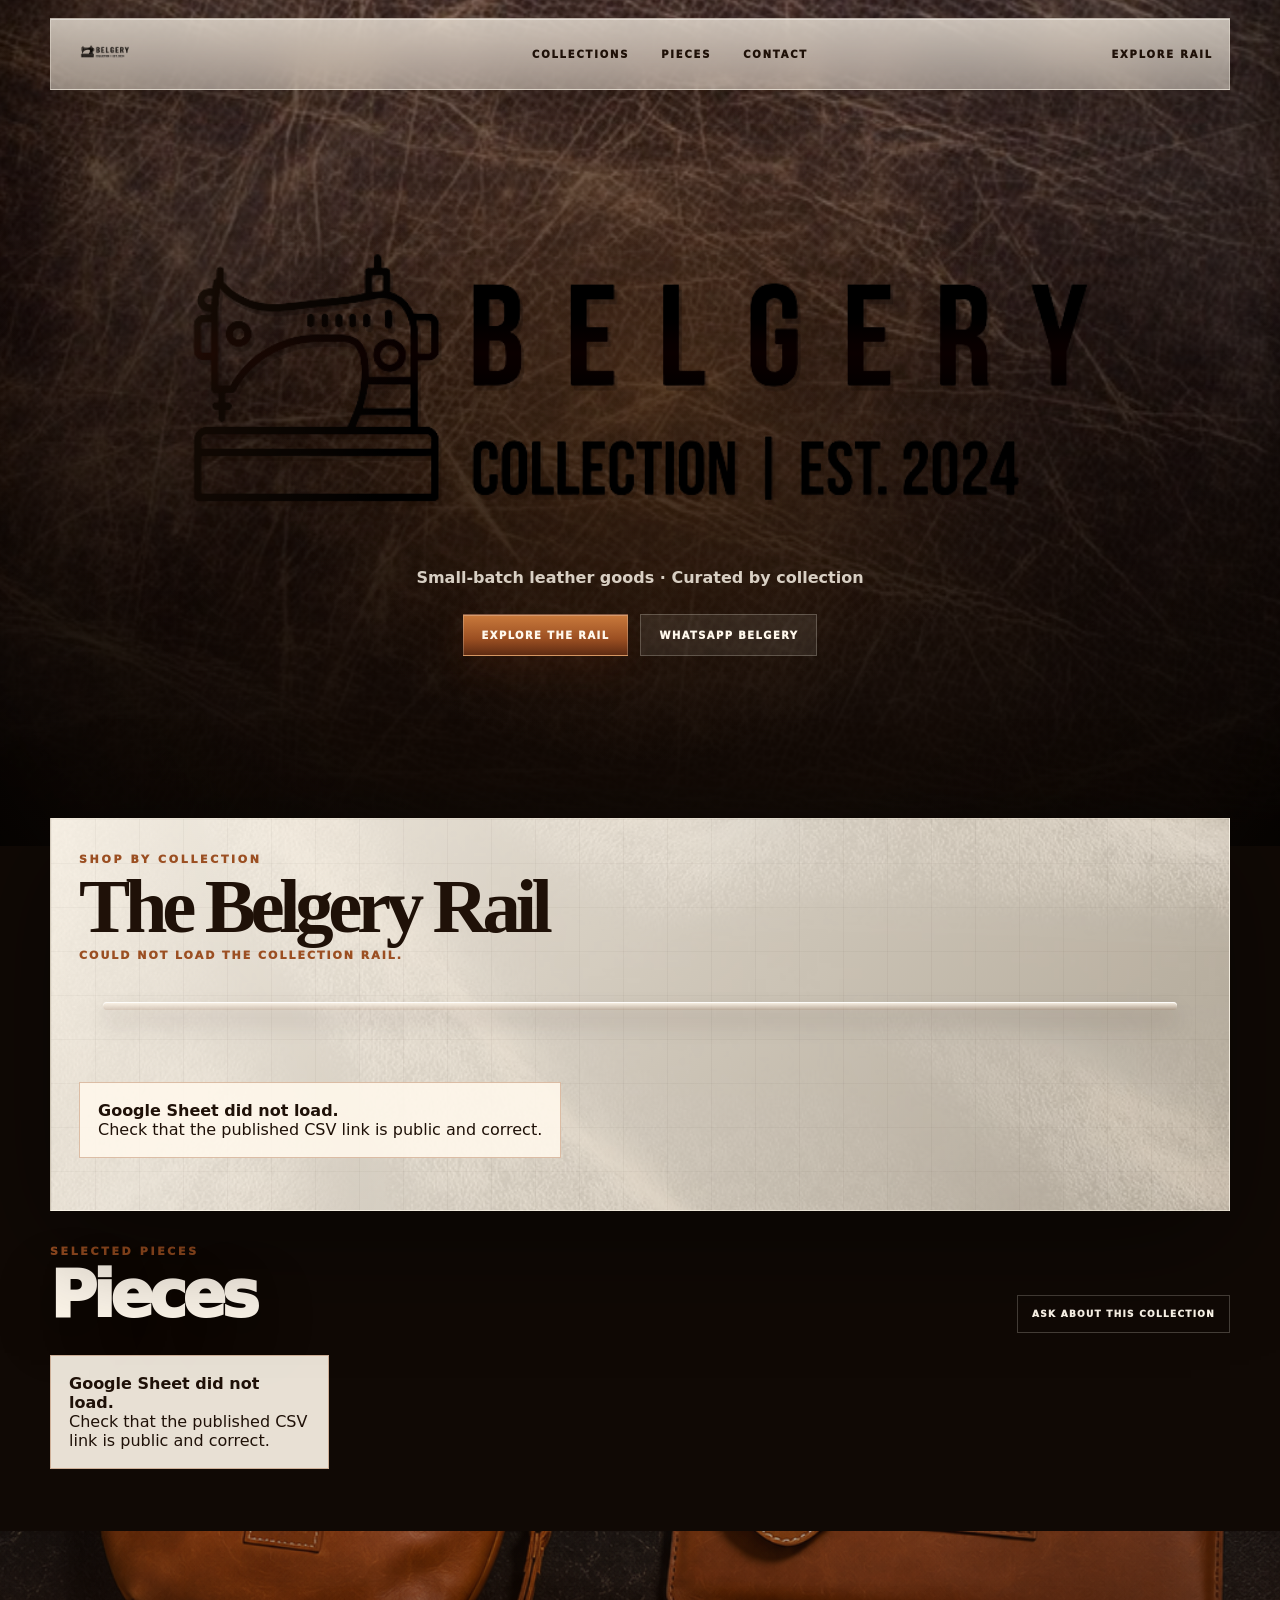
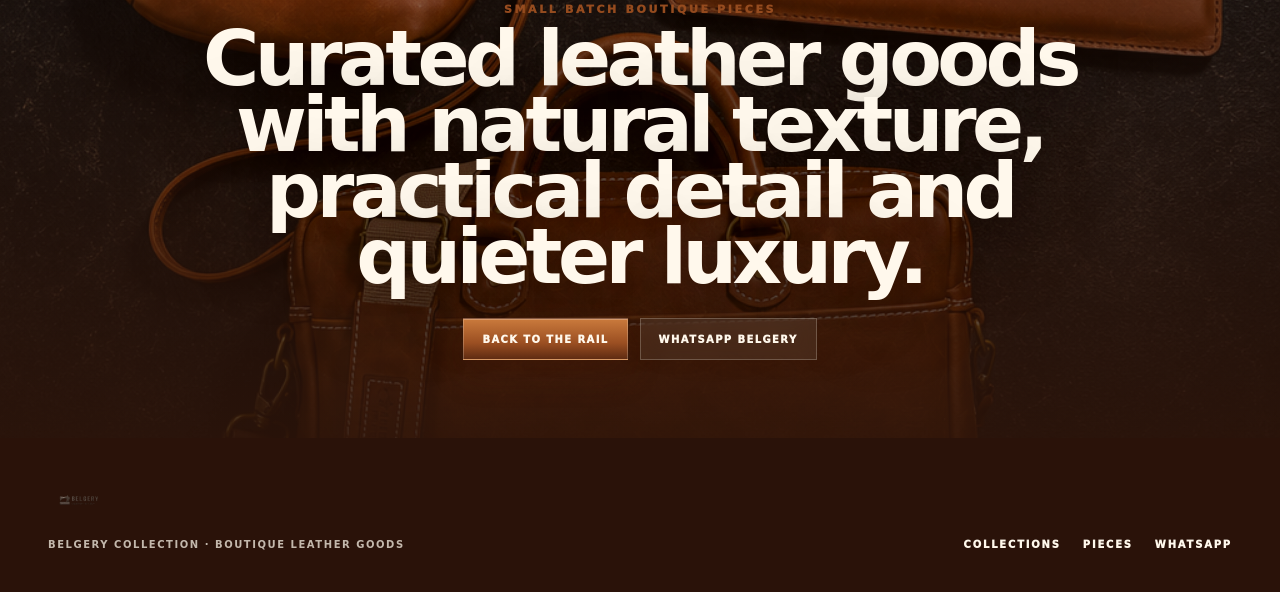
==== commit 8d65493e: "Add files via upload" ====
--- a/index.html
+++ b/index.html
@@ -5,7 +5,7 @@
   <meta name="viewport" content="width=device-width, initial-scale=1" />
   <title>BELGERY Collection | Boutique Leather Goods</title>
   <meta name="description" content="BELGERY Collection: small-batch boutique leather goods curated by collection." />
-  <meta name="belgery-build" content="exact-thread-laser-animation-merged-final" />
+  <meta name="belgery-build" content="no-gold-line-shimmer-only-final" />
   <link rel="preconnect" href="https://docs.google.com" />
   <link rel="preconnect" href="https://res.cloudinary.com" />
   <link rel="stylesheet" href="style.css" />
@@ -62,7 +62,6 @@
           <h2>The Belgery Rail</h2>
           <p id="collectionStatus" class="collection-status">Loading collections...</p>
         </div>
-        <p class="rail-help">Swipe sideways. Tap a collection to show only those pieces.</p>
       </div>
 
       <div class="rail-bar" aria-hidden="true"></div>
--- a/style.css
+++ b/style.css
@@ -67,3 +67,28 @@
 @media(max-width:640px){.hero-laser{min-height:70svh;padding:92px 12px 42px}.laser-stage{width:94vw;margin-bottom:24px}.hero-copy{animation-delay:1.9s}.hero-tagline{font-size:12.5px;max-width:330px}.hero-actions{gap:8px;margin-top:16px}.btn{min-height:36px;padding:9px 11px;font-size:8px;letter-spacing:.1em}.rail-stage{width:calc(100% - 18px);padding:26px 16px 22px;margin-top:-18px}.rail-head h2{font-size:clamp(3.3rem,15vw,5rem)}.rail-help{font-size:14px}.collection-rail{gap:14px;padding:48px 10px 14px;margin:0 -10px;scroll-snap-type:x proximity}.collection-rail-card{flex:0 0 68vw;min-height:300px}.collection-rail-card img,.all-products-rail-art{height:300px;border-radius:18px}.collection-rail-card:after{border-radius:18px}.collection-rail-card:hover,.collection-rail-card.is-active{transform:none}.rail-wire-hanger{top:-45px}.collection-rail-copy{left:14px;right:14px;bottom:14px}.collection-rail-copy strong{font-size:1.8rem}.collection-count{font-size:9px;padding:8px 10px}.catalogue-section{width:calc(100% - 22px)}.catalogue-head h2{font-size:clamp(2.6rem,13vw,4.4rem)}.selected-note{font-size:13px}.product-grid{grid-template-columns:repeat(2,minmax(0,1fr));gap:12px}.product-info{padding:11px 8px 13px}.product-info h3{font-size:16px}.small-btn{font-size:7px;padding:8px 9px;min-height:32px}.product-actions{gap:6px}.closing-section{padding:52px 14px 58px}.closing-section h2{font-size:clamp(2.5rem,12vw,4.2rem)}.site-footer nav{justify-content:center}.laser-sweep{animation-duration:1.75s}.engraved-base{animation-duration:1.9s}.engraved-shimmer{animation-duration:1.9s}}
 @media(prefers-reduced-motion:reduce){*{animation:none!important;transition:none!important}.engraved-base,.engraved-shimmer,.hero-copy{opacity:1!important;clip-path:none!important}.laser-sweep,.laser-smoke,.heat-glow{display:none!important}}
 
+
+
+/* CLIENT FIX — remove visible gold laser bar, keep shimmer/reveal timing */
+.laser-sweep{
+  display:none!important;
+  opacity:0!important;
+  width:0!important;
+  box-shadow:none!important;
+  background:none!important;
+}
+.laser-sweep:before{display:none!important;}
+/* Keep the softer heat/smoke/shimmer so the logo reveals without a harsh vertical line. */
+.engraved-shimmer{
+  filter:blur(.12px) drop-shadow(0 0 18px rgba(255,136,38,.30));
+}
+.hero-copy{
+  animation-delay:2.25s;
+}
+@media(max-width:640px){
+  .hero-copy{animation-delay:1.85s;}
+}
+
+
+/* Client patch: remove rail helper instruction text */
+.rail-help{display:none!important;}
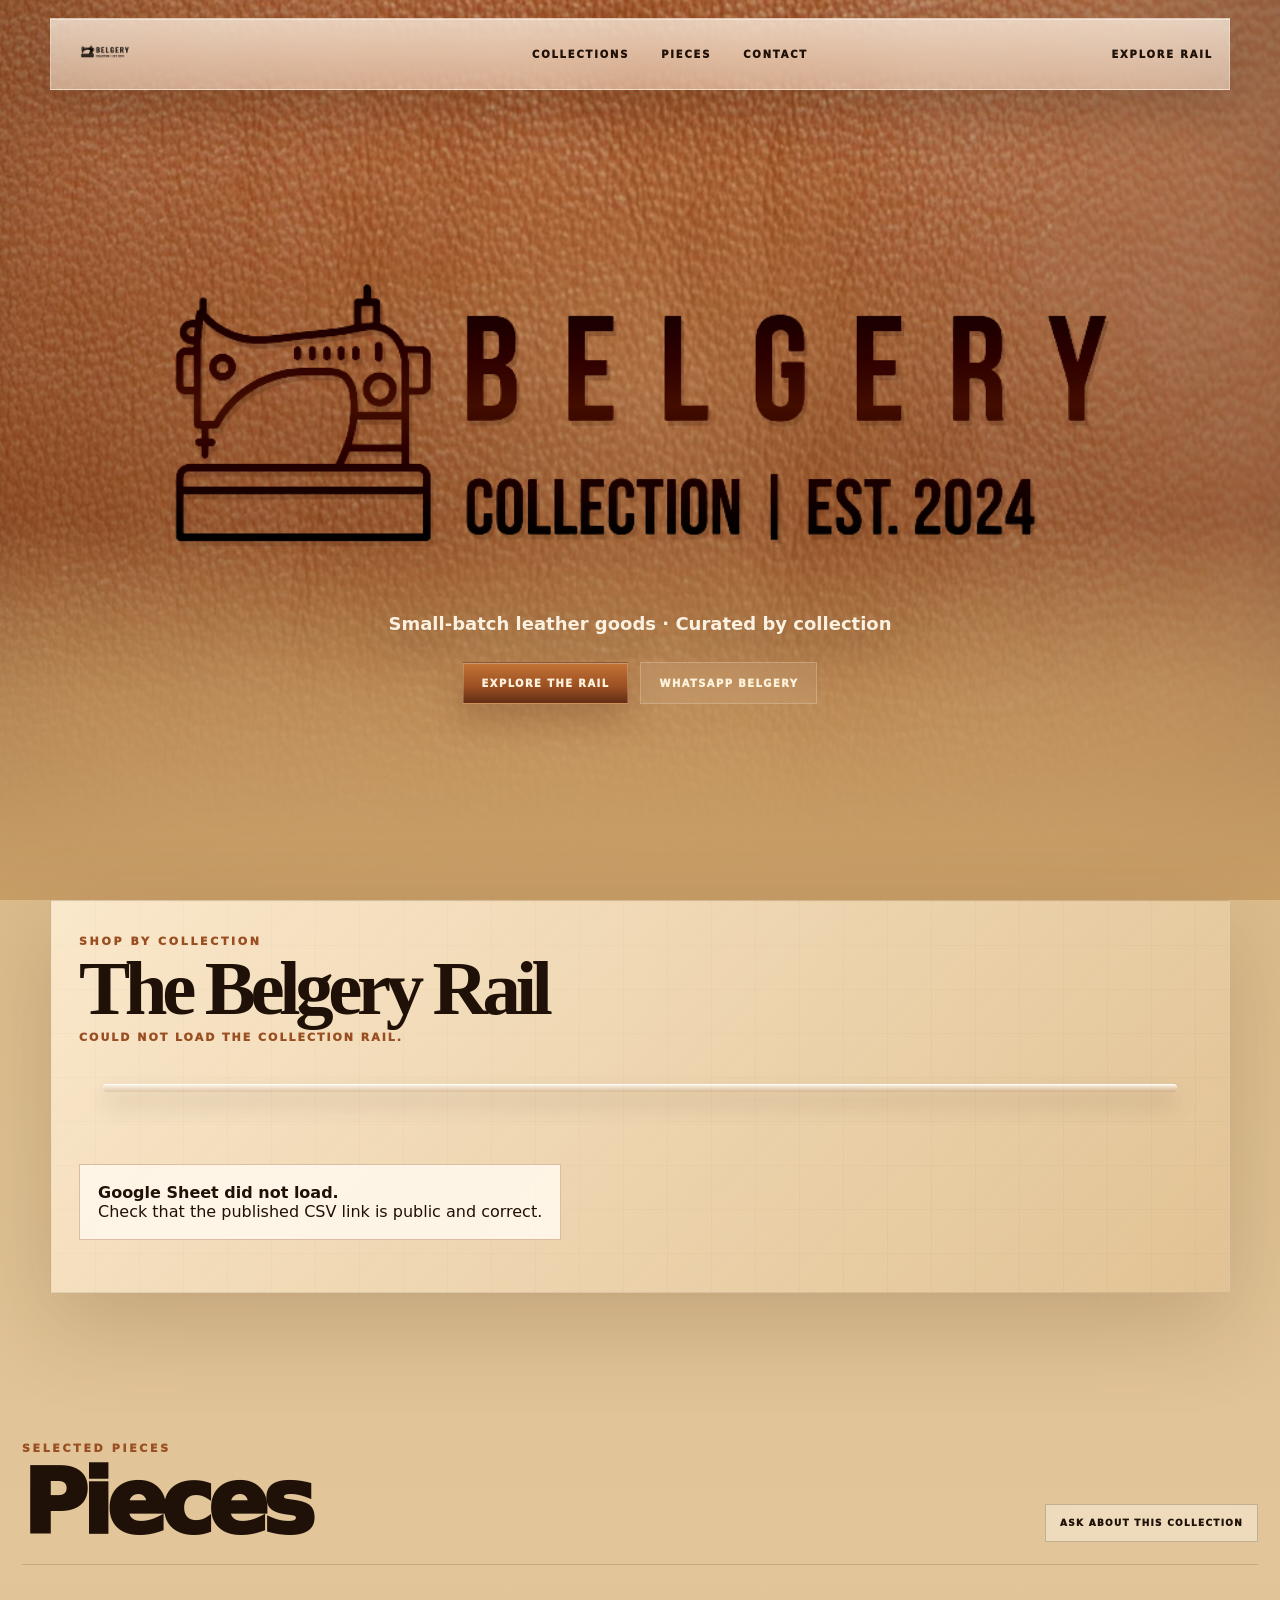
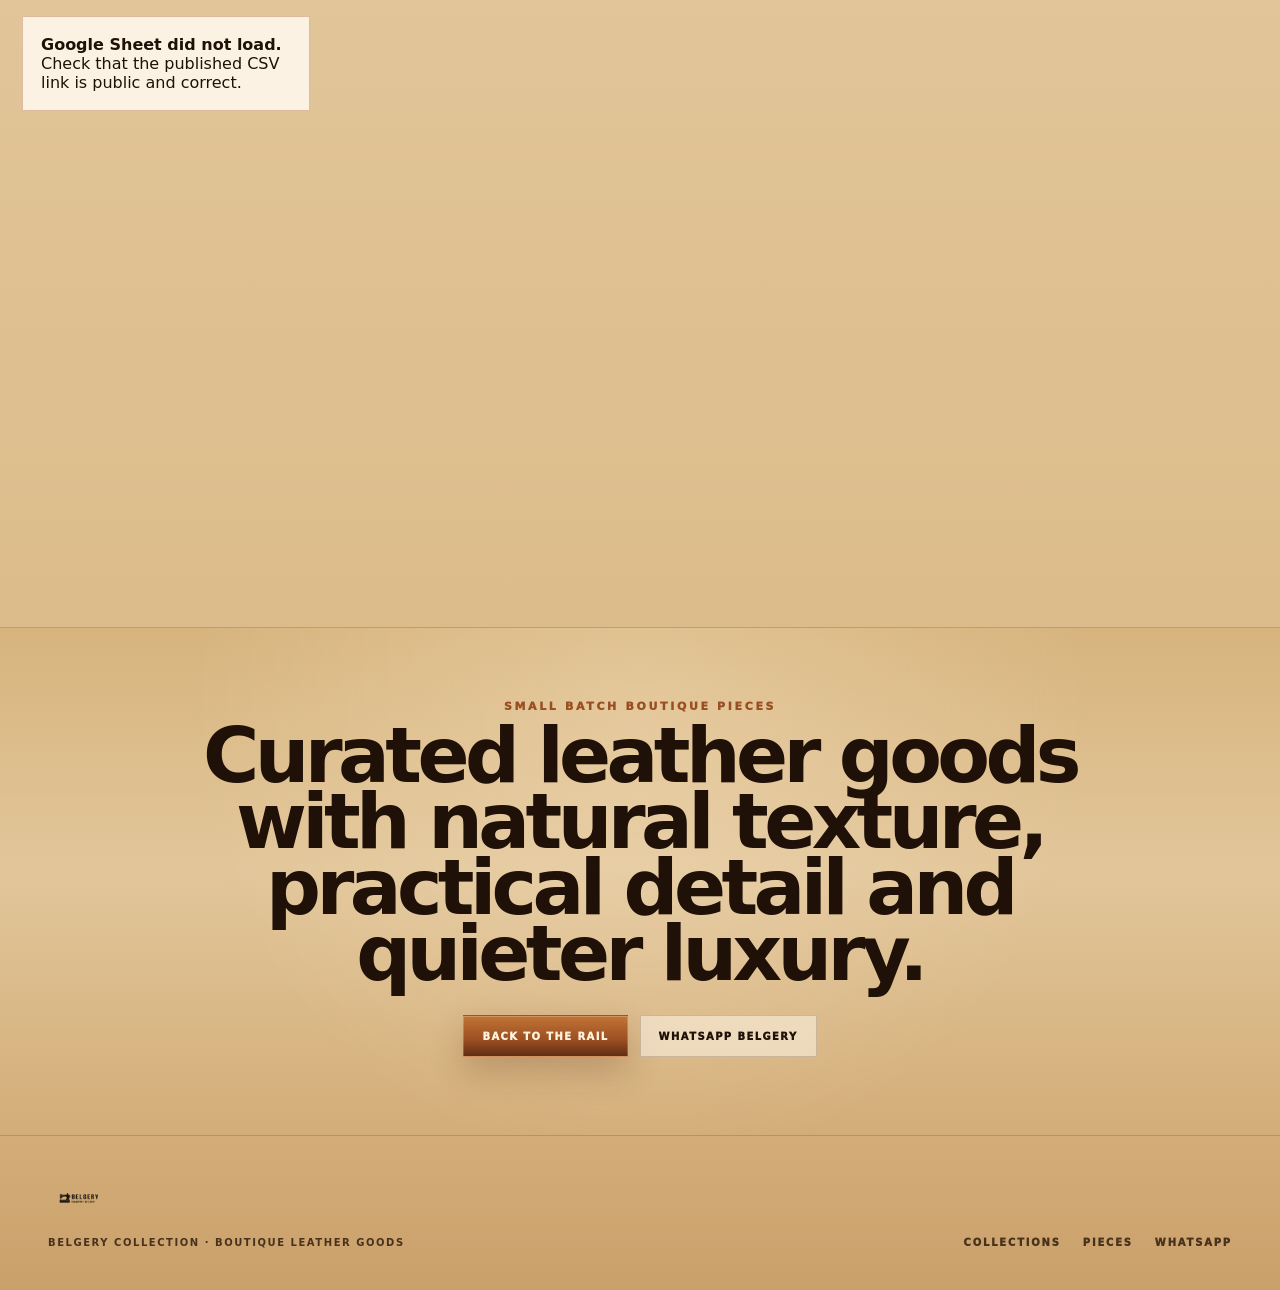
==== commit a84c1ac9: "Add files via upload" ====
--- a/index.html
+++ b/index.html
@@ -5,7 +5,7 @@
   <meta name="viewport" content="width=device-width, initial-scale=1" />
   <title>BELGERY Collection | Boutique Leather Goods</title>
   <meta name="description" content="BELGERY Collection: small-batch boutique leather goods curated by collection." />
-  <meta name="belgery-build" content="no-gold-line-shimmer-only-final" />
+  <meta name="belgery-build" content="fullscreen-hero-strong-shimmer-final" />
   <link rel="preconnect" href="https://docs.google.com" />
   <link rel="preconnect" href="https://res.cloudinary.com" />
   <link rel="stylesheet" href="style.css" />
--- a/style.css
+++ b/style.css
@@ -92,3 +92,715 @@
 
 /* Client patch: remove rail helper instruction text */
 .rail-help{display:none!important;}
+
+
+/* =========================================================
+   CLIENT PATCH — full-page product area + cleaner cards + premium modal
+   ========================================================= */
+.rail-help{display:none!important;}
+.card-note{display:none!important;}
+
+.catalogue-section{
+  width:min(1480px,calc(100% - 44px))!important;
+  min-height:100svh!important;
+  margin:0 auto 0!important;
+  padding:clamp(70px,9vw,130px) 0 clamp(84px,10vw,140px)!important;
+  display:flex!important;
+  flex-direction:column!important;
+  justify-content:flex-start!important;
+}
+.catalogue-head{
+  margin-bottom:clamp(28px,4vw,54px)!important;
+  padding-bottom:22px!important;
+  border-bottom:1px solid rgba(255,248,236,.16)!important;
+}
+.catalogue-head h2{
+  font-size:clamp(3.4rem,7vw,7.6rem)!important;
+}
+.selected-note{
+  max-width:860px!important;
+  color:rgba(255,248,236,.66)!important;
+}
+.product-grid{
+  flex:1!important;
+  display:grid!important;
+  grid-template-columns:repeat(4,minmax(0,1fr))!important;
+  gap:clamp(18px,2.2vw,34px)!important;
+  align-content:start!important;
+}
+.product-card{
+  border-radius:28px!important;
+  overflow:hidden!important;
+  background:linear-gradient(180deg,rgba(255,248,236,.97),rgba(238,219,190,.90))!important;
+  box-shadow:0 30px 90px rgba(0,0,0,.34)!important;
+  transition:transform .28s ease, box-shadow .28s ease, filter .28s ease!important;
+}
+.product-card:hover{
+  transform:translateY(-8px)!important;
+  box-shadow:0 40px 120px rgba(0,0,0,.42)!important;
+}
+.product-image{
+  aspect-ratio:1/1.16!important;
+  border-radius:22px!important;
+  margin:12px 12px 0!important;
+  width:calc(100% - 24px)!important;
+  overflow:hidden!important;
+  background:#221208!important;
+}
+.product-image img{
+  transform:scale(1.01)!important;
+  transition:transform .45s ease!important;
+}
+.product-card:hover .product-image img{transform:scale(1.055)!important;}
+.product-info{padding:18px 16px 20px!important;}
+.product-kicker{font-size:8px!important;opacity:.86!important;}
+.product-info h3{font-size:clamp(1.22rem,1.75vw,1.95rem)!important;}
+.product-actions{margin-top:16px!important;}
+
+.product-modal{
+  width:min(1240px,calc(100% - 24px))!important;
+  height:min(92svh,920px)!important;
+  max-width:1240px!important;
+  border-radius:34px!important;
+  overflow:hidden!important;
+}
+.product-modal::backdrop{
+  background:rgba(14,7,3,.76)!important;
+  backdrop-filter:blur(14px) saturate(1.08)!important;
+}
+.upgraded-product-modal{
+  height:100%!important;
+  display:grid!important;
+  grid-template-columns:minmax(0,1.12fr) minmax(380px,.88fr)!important;
+  background:linear-gradient(135deg,rgba(255,248,236,.98),rgba(231,207,174,.94))!important;
+  border:1px solid rgba(255,248,236,.45)!important;
+  box-shadow:0 46px 140px rgba(0,0,0,.56)!important;
+}
+.modal-close{
+  position:absolute!important;
+  right:18px!important;
+  top:18px!important;
+  z-index:8!important;
+  width:46px!important;
+  height:46px!important;
+  border-radius:999px!important;
+  border:1px solid rgba(34,18,8,.18)!important;
+  background:rgba(255,248,236,.92)!important;
+  color:var(--espresso)!important;
+  font-size:30px!important;
+  line-height:1!important;
+  cursor:pointer!important;
+  box-shadow:0 14px 35px rgba(0,0,0,.18)!important;
+}
+.modal-visual-panel{
+  min-width:0!important;
+  display:flex!important;
+  flex-direction:column!important;
+  justify-content:center!important;
+  gap:14px!important;
+  padding:clamp(18px,3vw,34px)!important;
+  background:radial-gradient(circle at 50% 15%,rgba(200,120,58,.16),transparent 28rem),#170d08!important;
+}
+.modal-gallery{
+  display:flex!important;
+  gap:18px!important;
+  overflow-x:auto!important;
+  scroll-snap-type:x mandatory!important;
+  background:transparent!important;
+  padding:4px!important;
+  border-radius:30px!important;
+  scrollbar-width:none!important;
+}
+.modal-gallery::-webkit-scrollbar{display:none!important;}
+.modal-photo{
+  flex:0 0 100%!important;
+  margin:0!important;
+  border-radius:30px!important;
+  overflow:hidden!important;
+  scroll-snap-align:center!important;
+  background:linear-gradient(180deg,#2a160c,#0f0906)!important;
+  box-shadow:0 28px 80px rgba(0,0,0,.46)!important;
+}
+.modal-photo img{
+  width:100%!important;
+  height:min(72svh,760px)!important;
+  display:block!important;
+  object-fit:contain!important;
+  padding:clamp(8px,1.5vw,18px)!important;
+  background:transparent!important;
+}
+.modal-swipe-hint{
+  align-self:center!important;
+  color:rgba(255,248,236,.68)!important;
+  text-transform:uppercase!important;
+  letter-spacing:.14em!important;
+  font-weight:950!important;
+  font-size:10px!important;
+}
+.modal-sheet-copy{
+  min-height:0!important;
+  overflow-y:auto!important;
+  overscroll-behavior:contain!important;
+  scroll-snap-type:y proximity!important;
+  padding:clamp(34px,4vw,58px)!important;
+  color:var(--espresso)!important;
+  background:linear-gradient(180deg,rgba(255,248,236,.98),rgba(239,226,204,.94))!important;
+}
+.modal-sheet-copy h2{
+  font-size:clamp(3.1rem,5vw,5.8rem)!important;
+  line-height:.82!important;
+  letter-spacing:-.075em!important;
+  margin:6px 0 18px!important;
+}
+.modal-scroll-hint{
+  margin:16px 0 30px!important;
+  padding:12px 14px!important;
+  border:1px solid rgba(155,79,34,.20)!important;
+  border-radius:999px!important;
+  background:rgba(155,79,34,.08)!important;
+  color:var(--cognac-dark)!important;
+  text-transform:uppercase!important;
+  letter-spacing:.11em!important;
+  font-size:10px!important;
+  font-weight:950!important;
+}
+.modal-description-block,
+.modal-details{
+  scroll-snap-align:start!important;
+  margin-top:30px!important;
+  padding-top:28px!important;
+  border-top:1px solid rgba(34,18,8,.13)!important;
+}
+.modal-description-block h3,
+.modal-details h3{
+  margin:0 0 16px!important;
+  font-family:Inter,ui-sans-serif,system-ui,sans-serif!important;
+  text-transform:uppercase!important;
+  letter-spacing:.18em!important;
+  color:var(--cognac)!important;
+  font-size:11px!important;
+  font-weight:1000!important;
+}
+.modal-description-block p{
+  color:var(--muted)!important;
+  font-size:clamp(1rem,1.2vw,1.16rem)!important;
+  line-height:1.75!important;
+  font-weight:720!important;
+}
+.modal-details{
+  display:grid!important;
+  gap:0!important;
+}
+.modal-details div{
+  display:grid!important;
+  grid-template-columns:145px minmax(0,1fr)!important;
+  gap:18px!important;
+  padding:16px 0!important;
+  border-top:1px solid rgba(34,18,8,.10)!important;
+}
+.modal-details strong{
+  text-transform:uppercase!important;
+  letter-spacing:.13em!important;
+  color:var(--cognac)!important;
+  font-size:10px!important;
+  font-weight:1000!important;
+}
+.modal-details span{
+  color:var(--muted)!important;
+  font-weight:760!important;
+  line-height:1.55!important;
+}
+.modal-whatsapp{margin-top:28px!important;width:100%!important;}
+
+@media(max-width:1100px){
+  .product-grid{grid-template-columns:repeat(3,minmax(0,1fr))!important;}
+  .upgraded-product-modal{grid-template-columns:1fr!important;overflow-y:auto!important;}
+  .modal-visual-panel{min-height:72svh!important;}
+  .modal-sheet-copy{overflow:visible!important;}
+}
+@media(max-width:640px){
+  .catalogue-section{width:calc(100% - 18px)!important;padding:58px 0 88px!important;}
+  .product-grid{grid-template-columns:1fr!important;gap:18px!important;}
+  .product-card{border-radius:24px!important;}
+  .product-image{border-radius:18px!important;aspect-ratio:1/1.05!important;}
+  .product-info h3{font-size:1.55rem!important;}
+  .product-modal{width:100%!important;height:100svh!important;border-radius:0!important;}
+  .modal-close{right:12px!important;top:12px!important;}
+  .modal-visual-panel{min-height:72svh!important;padding:14px!important;}
+  .modal-photo{border-radius:24px!important;}
+  .modal-photo img{height:64svh!important;padding:10px!important;}
+  .modal-sheet-copy{padding:32px 22px 46px!important;}
+  .modal-sheet-copy h2{font-size:clamp(2.6rem,13vw,4.4rem)!important;}
+  .modal-details div{grid-template-columns:1fr!important;gap:6px!important;}
+}
+
+
+/* =========================================================
+   CLIENT PATCH — cleaner product modal + 2-up mobile products
+   ========================================================= */
+.modal-scroll-hint,
+.modal-swipe-hint{
+  display:none!important;
+}
+.modal-thumb-strip{
+  display:flex!important;
+  justify-content:center!important;
+  align-items:center!important;
+  gap:9px!important;
+  padding:2px 4px 0!important;
+  max-width:100%!important;
+  overflow-x:auto!important;
+  scrollbar-width:none!important;
+}
+.modal-thumb-strip::-webkit-scrollbar{display:none!important;}
+.modal-thumb{
+  flex:0 0 54px!important;
+  width:54px!important;
+  height:54px!important;
+  border-radius:14px!important;
+  overflow:hidden!important;
+  border:1px solid rgba(255,248,236,.28)!important;
+  background:rgba(255,248,236,.10)!important;
+  box-shadow:0 10px 26px rgba(0,0,0,.22)!important;
+  opacity:.86!important;
+}
+.modal-thumb img{
+  width:100%!important;
+  height:100%!important;
+  object-fit:cover!important;
+  display:block!important;
+}
+.modal-thumb:first-child{
+  outline:2px solid rgba(255,248,236,.72)!important;
+  outline-offset:2px!important;
+  opacity:1!important;
+}
+@media(max-width:640px){
+  .product-grid,
+  .collection-products-grid.product-grid{
+    grid-template-columns:repeat(2,minmax(0,1fr))!important;
+    gap:10px!important;
+  }
+  .product-card{
+    border-radius:20px!important;
+  }
+  .product-image{
+    border-radius:16px!important;
+    aspect-ratio:1/1.18!important;
+  }
+  .product-info{
+    padding:10px 7px 12px!important;
+  }
+  .product-info h3{
+    font-size:1rem!important;
+    line-height:1.02!important;
+    margin:7px 0 5px!important;
+  }
+  .product-kicker{
+    font-size:7px!important;
+    letter-spacing:.09em!important;
+  }
+  .price-row{
+    margin:5px 0!important;
+  }
+  .price-current,
+  .price-old{
+    font-size:12px!important;
+  }
+  .product-actions{
+    gap:5px!important;
+    margin-top:8px!important;
+  }
+  .small-btn{
+    min-height:29px!important;
+    padding:7px 7px!important;
+    font-size:6.5px!important;
+    letter-spacing:.08em!important;
+  }
+  .modal-thumb-strip{
+    justify-content:flex-start!important;
+    padding-inline:4px!important;
+  }
+  .modal-thumb{
+    flex-basis:46px!important;
+    width:46px!important;
+    height:46px!important;
+    border-radius:12px!important;
+  }
+}
+
+
+/* CLIENT PATCH — remove collection description under selected collection title */
+#selectedCollectionNote,
+.selected-note{
+  display:none !important;
+  visibility:hidden !important;
+  height:0 !important;
+  margin:0 !important;
+  padding:0 !important;
+  overflow:hidden !important;
+}
+
+/* =========================================================
+   CLIENT PATCH — seamless beige main background
+   Keeps only the hero dark, then blends into one beige page.
+   ========================================================= */
+html,
+body,
+body.one-page-site{
+  background:var(--sand)!important;
+  color:var(--espresso)!important;
+}
+main{
+  background:
+    linear-gradient(180deg, var(--sand) 0%, var(--sand-soft) 42%, var(--sand) 100%)!important;
+}
+.hero-laser{
+  background:#1f1008!important;
+  margin-bottom:0!important;
+}
+.hero-vignette{
+  background:
+    radial-gradient(circle at 50% 42%,rgba(227,139,58,.18),transparent 24rem),
+    radial-gradient(circle at 50% 50%,transparent 0 25rem,rgba(0,0,0,.28) 42rem,rgba(0,0,0,.56) 100%),
+    linear-gradient(180deg,rgba(0,0,0,.04) 0%,rgba(16,9,5,.72) 68%,rgba(239,226,204,.34) 88%,var(--sand) 100%)!important;
+}
+.hero-laser:after{
+  content:"";
+  position:absolute;
+  left:0;
+  right:0;
+  bottom:-1px;
+  height:30vh;
+  z-index:-1;
+  pointer-events:none;
+  background:linear-gradient(180deg,rgba(239,226,204,0),rgba(239,226,204,.78) 58%,var(--sand) 100%);
+}
+.rail-stage{
+  margin:-42px auto 34px!important;
+  background:
+    linear-gradient(135deg,rgba(255,248,236,.96),rgba(239,226,204,.88)),
+    linear-gradient(90deg,rgba(34,18,8,.035) 1px,transparent 1px),
+    linear-gradient(180deg,rgba(34,18,8,.03) 1px,transparent 1px)!important;
+  background-size:auto,44px 44px,44px 44px!important;
+  border:1px solid rgba(80,47,24,.12)!important;
+  box-shadow:0 28px 85px rgba(80,47,24,.16)!important;
+}
+.rail-stage:before{
+  opacity:.22!important;
+}
+.catalogue-section{
+  width:min(1480px,calc(100% - 44px))!important;
+  background:transparent!important;
+  color:var(--espresso)!important;
+}
+.catalogue-head{
+  color:var(--espresso)!important;
+  border-bottom:1px solid rgba(34,18,8,.14)!important;
+}
+.catalogue-head h2{
+  color:var(--espresso)!important;
+  text-shadow:none!important;
+}
+#activeCollectionWhatsapp.btn.small{
+  color:var(--espresso)!important;
+  border-color:rgba(34,18,8,.22)!important;
+  background:rgba(255,248,236,.42)!important;
+  backdrop-filter:blur(8px)!important;
+}
+.product-card{
+  box-shadow:0 26px 70px rgba(80,47,24,.18)!important;
+  border-color:rgba(80,47,24,.13)!important;
+}
+.product-card:hover{
+  box-shadow:0 36px 95px rgba(80,47,24,.24)!important;
+}
+.closing-section{
+  color:var(--espresso)!important;
+  background:
+    linear-gradient(180deg,rgba(239,226,204,.96),rgba(251,242,228,.92)),
+    url("assets/backgrounds/dark-product-board.png") center/cover no-repeat!important;
+  border-top:1px solid rgba(34,18,8,.10)!important;
+}
+.closing-section h2{
+  color:var(--espresso)!important;
+  text-shadow:none!important;
+}
+.closing-section .btn.secondary{
+  color:var(--espresso)!important;
+  border-color:rgba(34,18,8,.18)!important;
+  background:rgba(255,248,236,.52)!important;
+}
+.site-footer{
+  background:linear-gradient(180deg,var(--sand),#e6cfad)!important;
+  color:rgba(34,18,8,.70)!important;
+  border-top:1px solid rgba(34,18,8,.11)!important;
+}
+.site-footer p,
+.site-footer a{
+  color:rgba(34,18,8,.78)!important;
+}
+.site-footer img{
+  filter:contrast(1.18) brightness(.78)!important;
+}
+@media(max-width:640px){
+  .rail-stage{
+    margin-top:-22px!important;
+  }
+  .catalogue-section{
+    width:calc(100% - 18px)!important;
+  }
+}
+
+/* =========================================================
+   CLIENT PATCH — tan leather hero + deeper seamless tan page
+   Uses the supplied tan leather texture as the hero background.
+   ========================================================= */
+:root{
+  --sand:#d6b585!important;
+  --sand-soft:#e4ca9d!important;
+  --ivory:#fff2dd!important;
+  --muted:#66513c!important;
+  --cognac:#9a4f22!important;
+  --cognac-dark:#612d13!important;
+  --cognac-light:#c37435!important;
+  --leather:url("assets/backgrounds/tan-leather-hero.png")!important;
+}
+html,
+body,
+body.one-page-site{
+  background:#d6b585!important;
+  color:var(--espresso)!important;
+}
+main{
+  background:
+    radial-gradient(circle at 50% 0%, rgba(255,239,211,.30), transparent 28rem),
+    linear-gradient(180deg,#cda773 0%,#d8b986 24%,#e2c69a 56%,#d7b47e 100%)!important;
+}
+.hero-laser{
+  background:#b6814d!important;
+  min-height:94svh!important;
+  margin-bottom:0!important;
+}
+.hero-leather-bg{
+  background:
+    linear-gradient(180deg,rgba(70,35,14,.10),rgba(70,35,14,.32)),
+    url("assets/backgrounds/tan-leather-hero.png") center center/cover no-repeat!important;
+  filter:saturate(1.05) contrast(1.08) brightness(.82)!important;
+  transform:scale(1.035)!important;
+}
+.hero-vignette{
+  background:
+    radial-gradient(circle at 50% 42%,rgba(255,196,112,.18),transparent 25rem),
+    radial-gradient(circle at 50% 45%,transparent 0 24rem,rgba(73,35,13,.18) 40rem,rgba(45,19,7,.38) 100%),
+    linear-gradient(180deg,rgba(55,24,8,.10) 0%,rgba(85,40,13,.34) 64%,rgba(205,167,115,.34) 84%,#d6b585 100%)!important;
+}
+.hero-laser:after{
+  content:"";
+  position:absolute;
+  left:0;
+  right:0;
+  bottom:-1px;
+  height:34vh;
+  z-index:-1;
+  pointer-events:none;
+  background:linear-gradient(180deg,rgba(214,181,133,0),rgba(214,181,133,.70) 52%,#d6b585 100%)!important;
+}
+.engraved-shadow{
+  opacity:.18!important;
+  background:linear-gradient(180deg,#2b1206,#5d3219)!important;
+}
+.engraved-base{
+  background:linear-gradient(180deg,#2a1206 0%,#5b3017 46%,#1a0903 100%)!important;
+  filter:brightness(.72) contrast(1.25)!important;
+}
+.engraved-shimmer{
+  background:linear-gradient(100deg,transparent 0%,transparent 34%,rgba(255,210,147,.08) 42%,rgba(255,238,199,.78) 50%,rgba(155,77,28,.20) 58%,transparent 66%,transparent 100%)!important;
+  mix-blend-mode:screen!important;
+}
+.hero-tagline{
+  color:rgba(255,244,226,.88)!important;
+  text-shadow:0 14px 42px rgba(56,25,9,.48)!important;
+}
+.rail-stage{
+  background:
+    linear-gradient(135deg,rgba(255,239,214,.86),rgba(226,194,148,.70)),
+    linear-gradient(90deg,rgba(65,36,18,.045) 1px,transparent 1px),
+    linear-gradient(180deg,rgba(65,36,18,.04) 1px,transparent 1px)!important;
+  background-size:auto,44px 44px,44px 44px!important;
+  border-color:rgba(76,42,20,.14)!important;
+  box-shadow:0 30px 86px rgba(78,44,18,.20)!important;
+}
+.catalogue-section{
+  color:var(--espresso)!important;
+  background:transparent!important;
+}
+.product-card{
+  background:linear-gradient(180deg,rgba(255,240,216,.96),rgba(231,199,153,.90))!important;
+  border-color:rgba(82,47,23,.14)!important;
+  box-shadow:0 26px 72px rgba(87,50,22,.20)!important;
+}
+.product-card:hover{
+  box-shadow:0 34px 94px rgba(87,50,22,.26)!important;
+}
+.closing-section{
+  background:
+    radial-gradient(circle at 50% 18%,rgba(255,239,211,.28),transparent 28rem),
+    linear-gradient(180deg,#d7b47e 0%,#e2c69a 48%,#d3ad78 100%)!important;
+  color:var(--espresso)!important;
+  border-top:1px solid rgba(75,42,20,.12)!important;
+}
+.closing-section h2{
+  color:var(--espresso)!important;
+  text-shadow:none!important;
+}
+.site-footer{
+  background:linear-gradient(180deg,#d3ad78,#caa06a)!important;
+  color:rgba(34,18,8,.76)!important;
+}
+@media(max-width:640px){
+  .hero-laser{min-height:74svh!important;}
+  .hero-leather-bg{background-position:center top!important;}
+  main{background:linear-gradient(180deg,#d2ad7a 0%,#e1c497 48%,#d4af7b 100%)!important;}
+}
+
+/* =========================================================
+   CLIENT PATCH — full-screen opening hero + stronger shimmer
+   Hero owns the full first viewport; the rail/page is revealed only as you scroll.
+   ========================================================= */
+html,
+body{
+  scroll-padding-top:0!important;
+}
+.hero-laser{
+  min-height:100vh!important;
+  min-height:100svh!important;
+  min-height:100dvh!important;
+  padding:clamp(96px,13vh,150px) 18px clamp(56px,10vh,92px)!important;
+  display:grid!important;
+  place-items:center!important;
+  align-content:center!important;
+  margin-bottom:0!important;
+  overflow:hidden!important;
+}
+.hero-inner{
+  width:min(980px,92vw)!important;
+  margin-inline:auto!important;
+  transform:translateY(clamp(8px,2vh,28px));
+}
+.laser-stage{
+  width:min(980px,92vw)!important;
+  margin-bottom:clamp(28px,5vh,52px)!important;
+  filter:
+    drop-shadow(0 36px 80px rgba(55,24,8,.34))
+    drop-shadow(0 0 28px rgba(255,218,165,.12))!important;
+}
+.hero-leather-bg{
+  background:
+    linear-gradient(180deg,rgba(80,38,14,.04),rgba(83,39,13,.22)),
+    url("assets/backgrounds/tan-leather-hero.png") center center/cover no-repeat!important;
+  filter:saturate(1.12) contrast(1.12) brightness(.88)!important;
+  transform:scale(1.055)!important;
+}
+.hero-vignette{
+  background:
+    radial-gradient(circle at 50% 44%,rgba(255,213,154,.25),transparent 21rem),
+    radial-gradient(circle at 50% 46%,transparent 0 23rem,rgba(89,43,15,.16) 39rem,rgba(48,21,8,.35) 100%),
+    linear-gradient(180deg,rgba(68,30,10,.04) 0%,rgba(93,45,15,.20) 58%,rgba(201,162,107,.40) 82%,#c99f68 100%)!important;
+}
+.hero-laser:after{
+  height:42vh!important;
+  background:linear-gradient(180deg,rgba(201,159,104,0),rgba(201,159,104,.62) 45%,#c99f68 100%)!important;
+}
+.engraved-shadow{
+  opacity:.24!important;
+  filter:blur(.1px) drop-shadow(0 10px 22px rgba(65,25,8,.16))!important;
+}
+.engraved-base{
+  background:linear-gradient(180deg,#2b1004 0%,#6a3717 48%,#1b0902 100%)!important;
+  filter:brightness(.78) contrast(1.35)!important;
+  animation:engraveRevealStrong 2.15s cubic-bezier(.2,.82,.14,1) .25s forwards!important;
+}
+.engraved-shimmer{
+  opacity:0!important;
+  background:
+    linear-gradient(100deg,
+      transparent 0%,
+      transparent 24%,
+      rgba(255,196,103,.02) 34%,
+      rgba(255,224,171,.45) 43%,
+      rgba(255,250,222,1) 50%,
+      rgba(255,166,70,.42) 58%,
+      transparent 70%,
+      transparent 100%)!important;
+  background-size:320% 100%!important;
+  mix-blend-mode:screen!important;
+  filter:blur(.05px) drop-shadow(0 0 18px rgba(255,178,74,.52)) drop-shadow(0 0 34px rgba(255,217,157,.22))!important;
+  animation:logoPixelShimmerStrong 2.18s cubic-bezier(.2,.82,.14,1) .28s forwards!important;
+}
+.heat-glow{
+  opacity:1!important;
+  filter:blur(26px)!important;
+  animation:heatSweepStrong 2.22s cubic-bezier(.2,.82,.14,1) .24s forwards!important;
+}
+.laser-sweep{
+  display:none!important;
+}
+.laser-smoke{
+  animation:smokeBreathStrong 2.8s ease .70s forwards!important;
+}
+.hero-copy{
+  animation:copyArrive .78s ease 2.15s forwards!important;
+}
+.hero-tagline{
+  font-size:clamp(15px,1.45vw,18px)!important;
+  color:rgba(255,249,235,.94)!important;
+  text-shadow:0 14px 42px rgba(58,25,8,.55)!important;
+}
+.rail-stage{
+  margin-top:0!important;
+}
+@keyframes engraveRevealStrong{
+  0%{opacity:0;clip-path:inset(0 100% 0 0);filter:brightness(.45) contrast(1.45)}
+  42%{opacity:.72;clip-path:inset(0 38% 0 0);filter:brightness(.96) contrast(1.48)}
+  72%{opacity:1;clip-path:inset(0 5% 0 0);filter:brightness(.86) contrast(1.45)}
+  100%{opacity:1;clip-path:inset(0 0 0 0);filter:brightness(.76) contrast(1.42)}
+}
+@keyframes logoPixelShimmerStrong{
+  0%{opacity:0;background-position:185% 0;clip-path:inset(0 100% 0 0)}
+  12%{opacity:1}
+  45%{opacity:1;background-position:62% 0;clip-path:inset(0 36% 0 0)}
+  76%{opacity:.96;background-position:-12% 0;clip-path:inset(0 0 0 0)}
+  100%{opacity:.50;background-position:-92% 0;clip-path:inset(0 0 0 0)}
+}
+@keyframes heatSweepStrong{
+  0%{background:radial-gradient(ellipse at 3% 50%,rgba(255,205,137,.28),transparent 7rem)}
+  38%{background:radial-gradient(ellipse at 44% 50%,rgba(255,203,132,.32),transparent 13rem)}
+  70%{background:radial-gradient(ellipse at 74% 50%,rgba(255,180,82,.22),transparent 15rem)}
+  100%{background:radial-gradient(ellipse at 108% 50%,rgba(255,203,132,0),transparent 19rem)}
+}
+@keyframes smokeBreathStrong{
+  0%{opacity:0;transform:translateY(10px)}
+  30%{opacity:.55}
+  100%{opacity:0;transform:translateY(-16px)}
+}
+@media(max-width:640px){
+  .hero-laser{
+    min-height:100vh!important;
+    min-height:100svh!important;
+    min-height:100dvh!important;
+    padding:100px 12px 78px!important;
+  }
+  .hero-inner{
+    width:94vw!important;
+    transform:translateY(16px)!important;
+  }
+  .laser-stage{
+    width:96vw!important;
+    margin-bottom:clamp(34px,6vh,52px)!important;
+  }
+  .hero-copy{animation-delay:2.05s!important;}
+  .hero-tagline{font-size:14px!important;max-width:350px!important;}
+  .hero-actions{margin-top:22px!important;gap:10px!important;}
+  .btn{min-height:42px!important;padding:11px 14px!important;}
+}
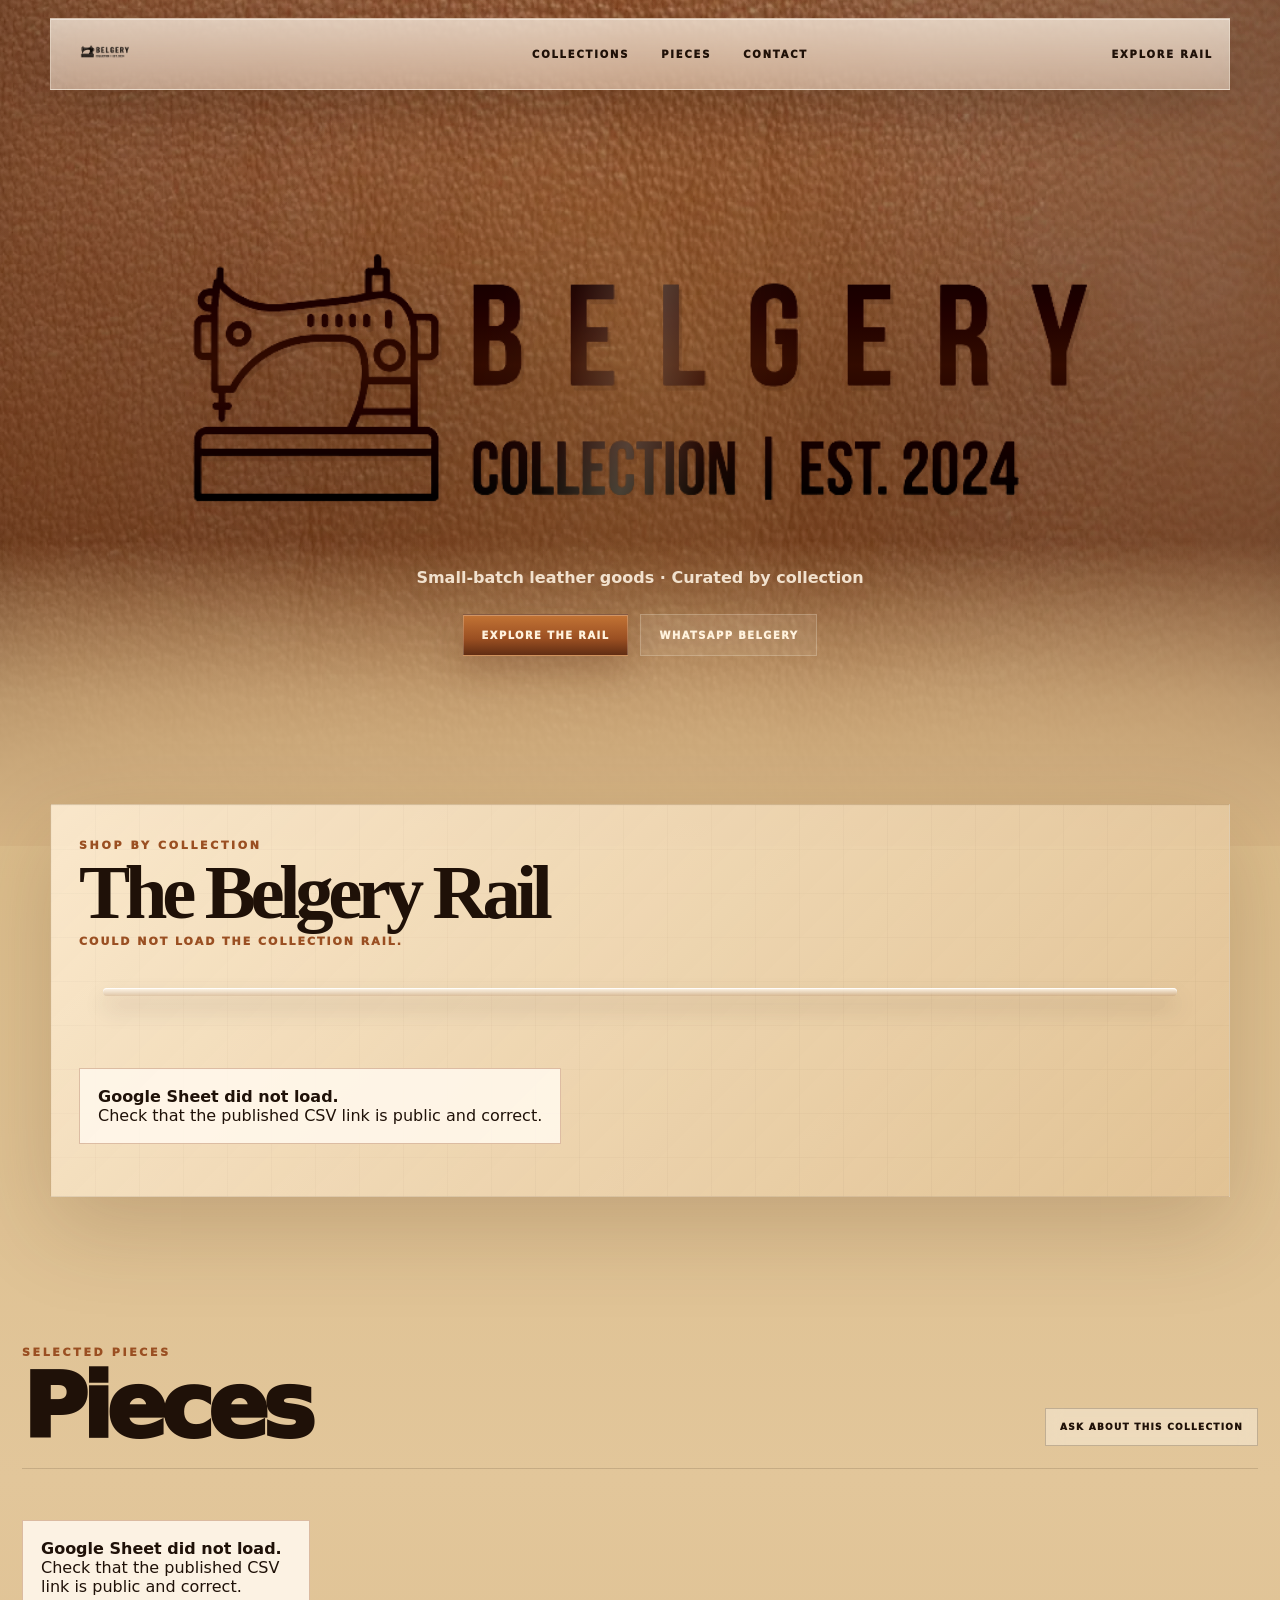
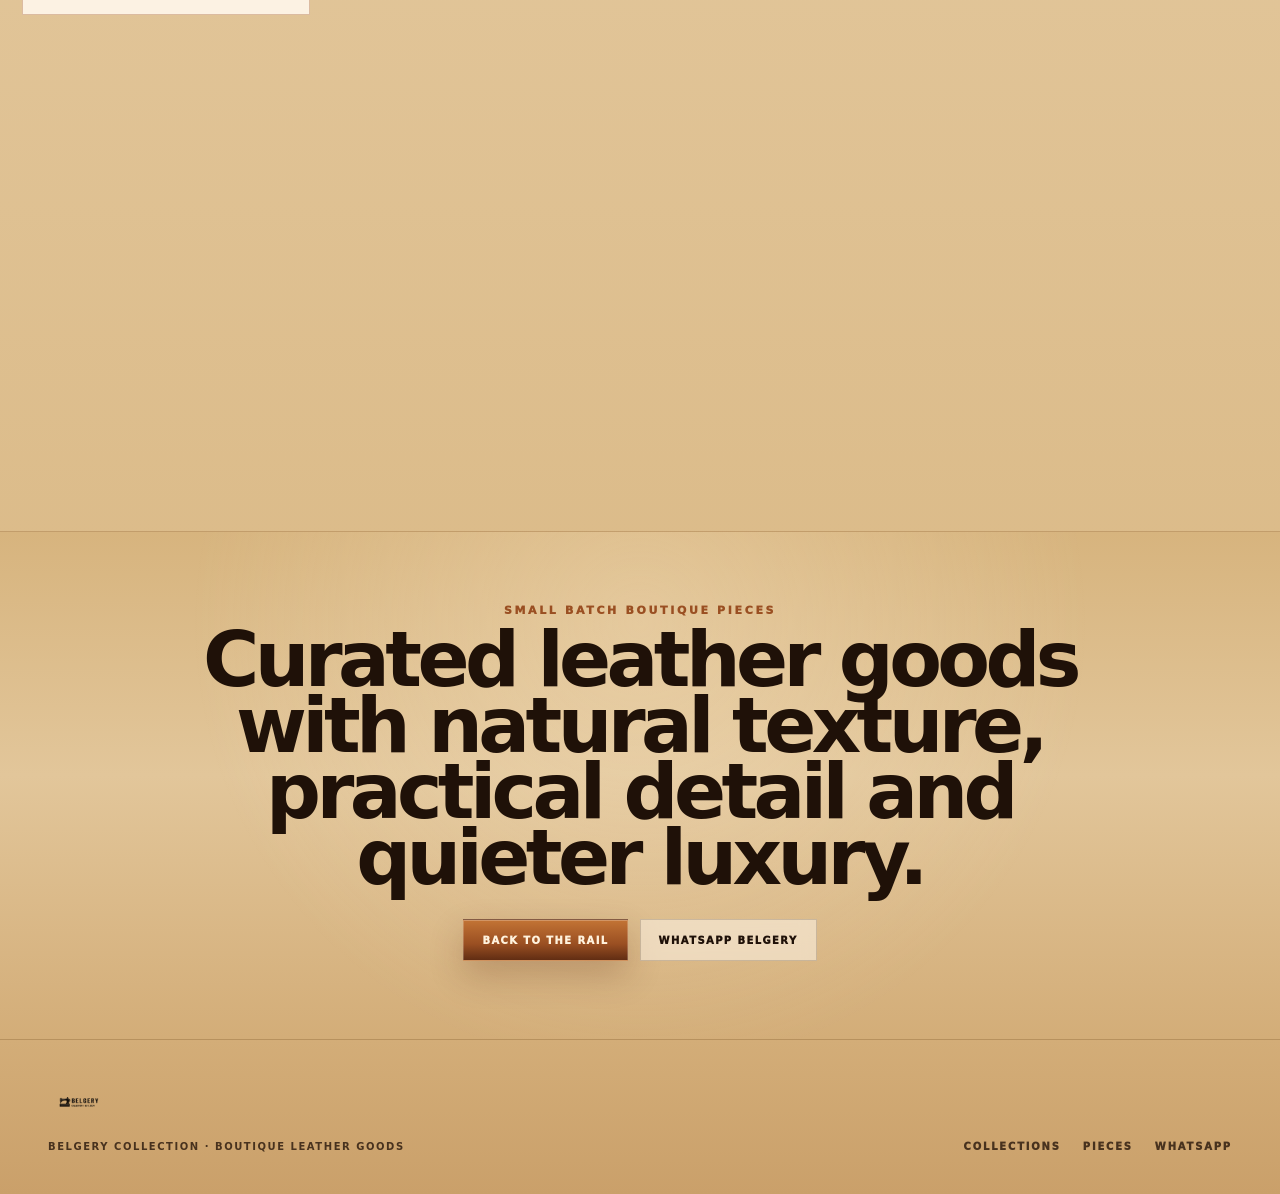
==== commit 59e661ee: "Add files via upload" ====
--- a/index.html
+++ b/index.html
@@ -5,7 +5,7 @@
   <meta name="viewport" content="width=device-width, initial-scale=1" />
   <title>BELGERY Collection | Boutique Leather Goods</title>
   <meta name="description" content="BELGERY Collection: small-batch boutique leather goods curated by collection." />
-  <meta name="belgery-build" content="fullscreen-hero-strong-shimmer-final" />
+  <meta name="belgery-build" content="no-gold-line-shimmer-only-final" />
   <link rel="preconnect" href="https://docs.google.com" />
   <link rel="preconnect" href="https://res.cloudinary.com" />
   <link rel="stylesheet" href="style.css" />
--- a/style.css
+++ b/style.css
@@ -12,9 +12,9 @@
   --cognac-light:#ca7a3c;
   --heavy:0 34px 110px rgba(0,0,0,.42);
   --logo-mask:url("assets/brand/belgery-logo-transparent.png");
-  --leather:url("assets/backgrounds/scratched-leather.png");
+  --leather:url("assets/backgrounds/scratched-leather.webp");
   --rail-bg:url("assets/backgrounds/dark-fabric.jpg");
-  --board:url("assets/backgrounds/dark-product-board.png");
+  --board:url("assets/backgrounds/dark-product-board.webp");
 }
 *{box-sizing:border-box}
 html{scroll-behavior:smooth}
@@ -53,13 +53,13 @@
 
 /* RAIL */
 .rail-stage{width:min(1180px,calc(100% - 32px));margin:-28px auto 34px;position:relative;z-index:5;padding:34px 28px 30px;overflow:hidden;background:linear-gradient(135deg,rgba(255,248,236,.95),rgba(239,226,204,.72)),url("assets/backgrounds/dark-fabric.jpg") center/cover no-repeat;border:1px solid rgba(255,248,236,.35);box-shadow:var(--heavy);color:var(--espresso)}.rail-stage:before{content:"";position:absolute;inset:0;background:linear-gradient(90deg,rgba(34,18,8,.07) 1px,transparent 1px),linear-gradient(180deg,rgba(34,18,8,.06) 1px,transparent 1px);background-size:44px 44px;pointer-events:none;opacity:.55}.rail-stage>*{position:relative;z-index:1}.rail-head{display:grid;grid-template-columns:1fr minmax(220px,360px);gap:30px;align-items:end;margin-bottom:18px}.rail-head h2{font-family:Georgia,serif;font-size:clamp(3.6rem,6vw,6.8rem);line-height:.82;letter-spacing:-.07em;margin:0;color:var(--espresso)}.rail-help{margin:0;color:var(--muted);font-weight:800;line-height:1.55}.collection-status{margin:10px 0 0;text-transform:uppercase;letter-spacing:.18em;color:var(--cognac);font-size:11px;font-weight:950}.rail-bar{height:48px;position:relative}.rail-bar:before{content:"";position:absolute;left:24px;right:24px;top:22px;height:8px;border-radius:999px;background:linear-gradient(180deg,rgba(255,248,236,.95),rgba(101,48,20,.16));box-shadow:0 12px 22px rgba(34,18,8,.18),inset 0 1px rgba(255,255,255,.8)}
-.collection-rail{display:flex;gap:22px;overflow-x:auto;overflow-y:visible;scroll-snap-type:x proximity;scroll-behavior:smooth;-webkit-overflow-scrolling:touch;overscroll-behavior-x:contain;padding:54px 18px 22px;margin:0 -18px;scrollbar-width:none;touch-action:pan-x pan-y;will-change:scroll-position}.collection-rail::-webkit-scrollbar{display:none}.collection-rail.is-dragging{cursor:grabbing;scroll-snap-type:none}.collection-rail-card{flex:0 0 clamp(240px,24vw,330px);min-height:390px;position:relative;border:0;background:transparent;padding:0;cursor:pointer;text-align:left;scroll-snap-align:center;color:inherit;transition:transform .18s ease,filter .18s ease}.collection-rail-card:hover,.collection-rail-card.is-active{transform:translateY(-5px);filter:brightness(1.03)}.collection-rail-card img,.all-products-rail-art{width:100%;height:390px;object-fit:cover;border-radius:24px;border:1px solid rgba(255,248,236,.5);box-shadow:0 24px 55px rgba(34,18,8,.26);display:block}.all-products-rail-art{position:relative;overflow:hidden;background:linear-gradient(180deg,rgba(0,0,0,.08),rgba(0,0,0,.34)),url("assets/backgrounds/belgery-product-board.png") center/cover no-repeat}.collection-rail-card:after{content:"";position:absolute;inset:0;border-radius:24px;background:linear-gradient(180deg,rgba(0,0,0,.02),rgba(0,0,0,.08) 42%,rgba(12,6,3,.82));pointer-events:none}.collection-rail-card.is-active img,.collection-rail-card.is-active .all-products-rail-art{outline:3px solid rgba(198,112,52,.78);outline-offset:4px}.rail-wire-hanger{position:absolute;left:50%;top:-53px;width:42px;height:60px;transform:translateX(-50%);z-index:4;pointer-events:none}.rail-loop{position:absolute;left:50%;top:0;width:40px;height:12px;transform:translateX(-50%);border:3px solid rgba(34,18,8,.84);border-radius:999px;background:rgba(255,248,236,.25)}.rail-wire{position:absolute;left:50%;top:10px;width:2px;height:51px;transform:translateX(-50%);background:rgba(101,48,20,.65)}.collection-count{position:absolute;z-index:4;top:16px;left:16px;padding:9px 12px;border-radius:999px;background:rgba(255,248,236,.92);color:var(--espresso);font-size:10px;letter-spacing:.12em;text-transform:uppercase;font-weight:950;box-shadow:0 10px 22px rgba(0,0,0,.16)}.collection-rail-copy{position:absolute;z-index:4;left:18px;right:18px;bottom:18px;color:var(--ivory)}.collection-rail-copy small,.collection-rail-copy em{display:block;font-style:normal;text-transform:uppercase;letter-spacing:.14em;font-size:9px;font-weight:950}.collection-rail-copy small{color:#f0c18d;margin-bottom:8px}.collection-rail-copy strong{display:block;text-transform:uppercase;font-size:clamp(2rem,3vw,2.8rem);line-height:.84;letter-spacing:-.055em;text-shadow:0 16px 28px rgba(0,0,0,.5)}.collection-rail-copy em{margin-top:10px;color:rgba(255,248,236,.78)}
+.collection-rail{display:flex;gap:22px;overflow-x:auto;overflow-y:visible;scroll-snap-type:x proximity;scroll-behavior:smooth;-webkit-overflow-scrolling:touch;overscroll-behavior-x:contain;padding:54px 18px 22px;margin:0 -18px;scrollbar-width:none;touch-action:pan-x pan-y;will-change:scroll-position}.collection-rail::-webkit-scrollbar{display:none}.collection-rail.is-dragging{cursor:grabbing;scroll-snap-type:none}.collection-rail-card{flex:0 0 clamp(240px,24vw,330px);min-height:390px;position:relative;border:0;background:transparent;padding:0;cursor:pointer;text-align:left;scroll-snap-align:center;color:inherit;transition:transform .18s ease,filter .18s ease}.collection-rail-card:hover,.collection-rail-card.is-active{transform:translateY(-5px);filter:brightness(1.03)}.collection-rail-card img,.all-products-rail-art{width:100%;height:390px;object-fit:cover;border-radius:24px;border:1px solid rgba(255,248,236,.5);box-shadow:0 24px 55px rgba(34,18,8,.26);display:block}.all-products-rail-art{position:relative;overflow:hidden;background:linear-gradient(180deg,rgba(0,0,0,.08),rgba(0,0,0,.34)),url("assets/backgrounds/belgery-product-board.webp") center/cover no-repeat}.collection-rail-card:after{content:"";position:absolute;inset:0;border-radius:24px;background:linear-gradient(180deg,rgba(0,0,0,.02),rgba(0,0,0,.08) 42%,rgba(12,6,3,.82));pointer-events:none}.collection-rail-card.is-active img,.collection-rail-card.is-active .all-products-rail-art{outline:3px solid rgba(198,112,52,.78);outline-offset:4px}.rail-wire-hanger{position:absolute;left:50%;top:-53px;width:42px;height:60px;transform:translateX(-50%);z-index:4;pointer-events:none}.rail-loop{position:absolute;left:50%;top:0;width:40px;height:12px;transform:translateX(-50%);border:3px solid rgba(34,18,8,.84);border-radius:999px;background:rgba(255,248,236,.25)}.rail-wire{position:absolute;left:50%;top:10px;width:2px;height:51px;transform:translateX(-50%);background:rgba(101,48,20,.65)}.collection-count{position:absolute;z-index:4;top:16px;left:16px;padding:9px 12px;border-radius:999px;background:rgba(255,248,236,.92);color:var(--espresso);font-size:10px;letter-spacing:.12em;text-transform:uppercase;font-weight:950;box-shadow:0 10px 22px rgba(0,0,0,.16)}.collection-rail-copy{position:absolute;z-index:4;left:18px;right:18px;bottom:18px;color:var(--ivory)}.collection-rail-copy small,.collection-rail-copy em{display:block;font-style:normal;text-transform:uppercase;letter-spacing:.14em;font-size:9px;font-weight:950}.collection-rail-copy small{color:#f0c18d;margin-bottom:8px}.collection-rail-copy strong{display:block;text-transform:uppercase;font-size:clamp(2rem,3vw,2.8rem);line-height:.84;letter-spacing:-.055em;text-shadow:0 16px 28px rgba(0,0,0,.5)}.collection-rail-copy em{margin-top:10px;color:rgba(255,248,236,.78)}
 
 /* CATALOGUE */
 .catalogue-section{width:min(1180px,calc(100% - 32px));margin:0 auto 62px;position:relative;z-index:2}.catalogue-head{display:flex;justify-content:space-between;align-items:end;gap:22px;margin:0 0 22px;color:var(--ivory)}.catalogue-head h2{font-size:clamp(2.7rem,5vw,5.4rem);line-height:.86;letter-spacing:-.07em;margin:0;color:var(--ivory);text-shadow:0 16px 55px rgba(0,0,0,.45);font-weight:950}.selected-note{max-width:760px;margin:10px 0 0;color:rgba(255,248,236,.76);font-size:clamp(14px,1.25vw,17px);font-weight:700;line-height:1.55}.product-grid{display:grid;grid-template-columns:repeat(4,minmax(0,1fr));gap:22px}.product-card{overflow:hidden;background:linear-gradient(180deg,rgba(255,248,236,.96),rgba(255,248,236,.88));border:1px solid rgba(255,248,236,.32);box-shadow:0 22px 65px rgba(0,0,0,.32);color:var(--espresso)}.product-image{position:relative;appearance:none;border:0;padding:0;width:100%;display:block;aspect-ratio:1/1.18;background:#ead8bd;overflow:hidden;cursor:zoom-in}.product-image img{width:100%;height:100%;object-fit:cover}.photo-dots{position:absolute;left:50%;bottom:10px;transform:translateX(-50%);display:flex;gap:6px;padding:6px 8px;border-radius:999px;background:rgba(0,0,0,.38);backdrop-filter:blur(6px)}.photo-dots i{width:7px;height:7px;border-radius:999px;background:rgba(255,255,255,.48)}.photo-dots i.active{width:18px;background:rgba(255,248,236,.92)}.product-info{text-align:center;padding:15px 13px 17px}.product-kicker{margin:0;color:var(--cognac);text-transform:uppercase;letter-spacing:.15em;font-size:8px;font-weight:950}.product-info h3{font-size:23px;line-height:1;margin:10px 0 6px;letter-spacing:-.04em}.price-row{display:flex;align-items:baseline;justify-content:center;gap:9px;flex-wrap:wrap;margin:6px 0}.price-current{font-weight:950;color:var(--espresso)}.price-old{text-decoration:line-through;color:#9a8267;font-weight:800}.sale-badge{display:inline-flex;margin:2px auto 8px;padding:5px 9px;border:1px solid rgba(155,79,34,.25);background:rgba(155,79,34,.08);color:var(--cognac);font-size:8px;text-transform:uppercase;letter-spacing:.12em;font-weight:950}.card-note{font-size:12px;line-height:1.45;color:var(--muted);margin:8px 0 0;font-weight:680}.product-actions{display:flex;justify-content:center;gap:8px;flex-wrap:wrap;margin-top:13px}.empty-state{padding:22px;background:rgba(255,248,236,.88);border:1px dashed rgba(255,248,236,.4);color:var(--espresso)}
 
 /* CLOSING / FOOTER / MODAL */
-.closing-section{padding:72px 18px 78px;text-align:center;color:var(--ivory);background:linear-gradient(180deg,rgba(44,20,10,.25),rgba(44,20,10,.9)),url("assets/backgrounds/dark-product-board.png") center/cover}.closing-section h2{max-width:920px;margin:0 auto;color:var(--ivory);font-size:clamp(3rem,6vw,6rem);line-height:.86;letter-spacing:-.06em;text-shadow:0 20px 70px rgba(0,0,0,.55)}.closing-actions{display:flex;justify-content:center;gap:12px;flex-wrap:wrap;margin-top:28px}.site-footer{display:flex;align-items:end;justify-content:space-between;gap:24px;padding:42px clamp(18px,5vw,48px);background:#2a1209;color:rgba(255,248,236,.72);font-size:11px;text-transform:uppercase;letter-spacing:.14em;font-weight:900}.site-footer img{height:44px;filter:brightness(2.1) contrast(.9) opacity(.72)}.site-footer p{margin:12px 0 0;color:rgba(255,248,236,.72);font-size:10px}.site-footer nav{display:flex;gap:22px;flex-wrap:wrap}.site-footer a{color:var(--ivory)}
+.closing-section{padding:72px 18px 78px;text-align:center;color:var(--ivory);background:linear-gradient(180deg,rgba(44,20,10,.25),rgba(44,20,10,.9)),url("assets/backgrounds/dark-product-board.webp") center/cover}.closing-section h2{max-width:920px;margin:0 auto;color:var(--ivory);font-size:clamp(3rem,6vw,6rem);line-height:.86;letter-spacing:-.06em;text-shadow:0 20px 70px rgba(0,0,0,.55)}.closing-actions{display:flex;justify-content:center;gap:12px;flex-wrap:wrap;margin-top:28px}.site-footer{display:flex;align-items:end;justify-content:space-between;gap:24px;padding:42px clamp(18px,5vw,48px);background:#2a1209;color:rgba(255,248,236,.72);font-size:11px;text-transform:uppercase;letter-spacing:.14em;font-weight:900}.site-footer img{height:44px;filter:brightness(2.1) contrast(.9) opacity(.72)}.site-footer p{margin:12px 0 0;color:rgba(255,248,236,.72);font-size:10px}.site-footer nav{display:flex;gap:22px;flex-wrap:wrap}.site-footer a{color:var(--ivory)}
 .product-modal{border:0;padding:0;background:transparent;width:min(1120px,calc(100% - 20px));max-width:1120px}.product-modal::backdrop{background:rgba(15,7,3,.78);backdrop-filter:blur(10px)}.modal-inner{position:relative;display:grid;grid-template-columns:1.2fr .8fr;background:var(--ivory);box-shadow:0 42px 120px rgba(0,0,0,.5)}.close-btn{position:absolute;right:14px;top:14px;z-index:4}.modal-gallery{display:flex;overflow-x:auto;scroll-snap-type:x mandatory;background:#ead8bd}.modal-gallery img{flex:0 0 100%;width:100%;height:min(76vh,740px);object-fit:contain;scroll-snap-align:center}.modal-copy{padding:40px;color:var(--espresso)}.modal-copy h2{font-size:clamp(2.4rem,4vw,4.2rem);line-height:.9;margin:0 0 18px;letter-spacing:-.05em}.modal-copy p{color:var(--muted);line-height:1.65;font-weight:700}.modal-details{display:grid;gap:10px;margin:18px 0}.modal-details div{display:grid;grid-template-columns:100px 1fr;gap:12px;border-top:1px solid rgba(34,18,8,.12);padding-top:9px}.modal-details strong{text-transform:uppercase;letter-spacing:.12em;color:var(--cognac);font-size:10px}.modal-details span{color:var(--muted);font-weight:700}.sheet-error{padding:18px;background:rgba(255,248,236,.9);border:1px solid rgba(155,79,34,.34);color:var(--espresso)}
 
 /* RESPONSIVE */
@@ -519,7 +519,7 @@
   color:var(--espresso)!important;
   background:
     linear-gradient(180deg,rgba(239,226,204,.96),rgba(251,242,228,.92)),
-    url("assets/backgrounds/dark-product-board.png") center/cover no-repeat!important;
+    url("assets/backgrounds/dark-product-board.webp") center/cover no-repeat!important;
   border-top:1px solid rgba(34,18,8,.10)!important;
 }
 .closing-section h2{
@@ -564,7 +564,7 @@
   --cognac:#9a4f22!important;
   --cognac-dark:#612d13!important;
   --cognac-light:#c37435!important;
-  --leather:url("assets/backgrounds/tan-leather-hero.png")!important;
+  --leather:url("assets/backgrounds/tan-leather-hero.webp")!important;
 }
 html,
 body,
@@ -585,7 +585,7 @@
 .hero-leather-bg{
   background:
     linear-gradient(180deg,rgba(70,35,14,.10),rgba(70,35,14,.32)),
-    url("assets/backgrounds/tan-leather-hero.png") center center/cover no-repeat!important;
+    url("assets/backgrounds/tan-leather-hero.webp") center center/cover no-repeat!important;
   filter:saturate(1.05) contrast(1.08) brightness(.82)!important;
   transform:scale(1.035)!important;
 }
@@ -665,142 +665,26 @@
 }
 
 /* =========================================================
-   CLIENT PATCH — full-screen opening hero + stronger shimmer
-   Hero owns the full first viewport; the rail/page is revealed only as you scroll.
+   BELGERY STABILITY PATCH — low memory, faster loading
    ========================================================= */
-html,
-body{
-  scroll-padding-top:0!important;
-}
-.hero-laser{
-  min-height:100vh!important;
-  min-height:100svh!important;
-  min-height:100dvh!important;
-  padding:clamp(96px,13vh,150px) 18px clamp(56px,10vh,92px)!important;
-  display:grid!important;
-  place-items:center!important;
-  align-content:center!important;
-  margin-bottom:0!important;
-  overflow:hidden!important;
-}
-.hero-inner{
-  width:min(980px,92vw)!important;
-  margin-inline:auto!important;
-  transform:translateY(clamp(8px,2vh,28px));
-}
-.laser-stage{
-  width:min(980px,92vw)!important;
-  margin-bottom:clamp(28px,5vh,52px)!important;
-  filter:
-    drop-shadow(0 36px 80px rgba(55,24,8,.34))
-    drop-shadow(0 0 28px rgba(255,218,165,.12))!important;
-}
-.hero-leather-bg{
-  background:
-    linear-gradient(180deg,rgba(80,38,14,.04),rgba(83,39,13,.22)),
-    url("assets/backgrounds/tan-leather-hero.png") center center/cover no-repeat!important;
-  filter:saturate(1.12) contrast(1.12) brightness(.88)!important;
-  transform:scale(1.055)!important;
-}
-.hero-vignette{
-  background:
-    radial-gradient(circle at 50% 44%,rgba(255,213,154,.25),transparent 21rem),
-    radial-gradient(circle at 50% 46%,transparent 0 23rem,rgba(89,43,15,.16) 39rem,rgba(48,21,8,.35) 100%),
-    linear-gradient(180deg,rgba(68,30,10,.04) 0%,rgba(93,45,15,.20) 58%,rgba(201,162,107,.40) 82%,#c99f68 100%)!important;
-}
-.hero-laser:after{
-  height:42vh!important;
-  background:linear-gradient(180deg,rgba(201,159,104,0),rgba(201,159,104,.62) 45%,#c99f68 100%)!important;
-}
-.engraved-shadow{
-  opacity:.24!important;
-  filter:blur(.1px) drop-shadow(0 10px 22px rgba(65,25,8,.16))!important;
-}
-.engraved-base{
-  background:linear-gradient(180deg,#2b1004 0%,#6a3717 48%,#1b0902 100%)!important;
-  filter:brightness(.78) contrast(1.35)!important;
-  animation:engraveRevealStrong 2.15s cubic-bezier(.2,.82,.14,1) .25s forwards!important;
-}
-.engraved-shimmer{
-  opacity:0!important;
-  background:
-    linear-gradient(100deg,
-      transparent 0%,
-      transparent 24%,
-      rgba(255,196,103,.02) 34%,
-      rgba(255,224,171,.45) 43%,
-      rgba(255,250,222,1) 50%,
-      rgba(255,166,70,.42) 58%,
-      transparent 70%,
-      transparent 100%)!important;
-  background-size:320% 100%!important;
-  mix-blend-mode:screen!important;
-  filter:blur(.05px) drop-shadow(0 0 18px rgba(255,178,74,.52)) drop-shadow(0 0 34px rgba(255,217,157,.22))!important;
-  animation:logoPixelShimmerStrong 2.18s cubic-bezier(.2,.82,.14,1) .28s forwards!important;
-}
-.heat-glow{
-  opacity:1!important;
-  filter:blur(26px)!important;
-  animation:heatSweepStrong 2.22s cubic-bezier(.2,.82,.14,1) .24s forwards!important;
-}
-.laser-sweep{
-  display:none!important;
-}
-.laser-smoke{
-  animation:smokeBreathStrong 2.8s ease .70s forwards!important;
-}
-.hero-copy{
-  animation:copyArrive .78s ease 2.15s forwards!important;
-}
-.hero-tagline{
-  font-size:clamp(15px,1.45vw,18px)!important;
-  color:rgba(255,249,235,.94)!important;
-  text-shadow:0 14px 42px rgba(58,25,8,.55)!important;
-}
-.rail-stage{
-  margin-top:0!important;
-}
-@keyframes engraveRevealStrong{
-  0%{opacity:0;clip-path:inset(0 100% 0 0);filter:brightness(.45) contrast(1.45)}
-  42%{opacity:.72;clip-path:inset(0 38% 0 0);filter:brightness(.96) contrast(1.48)}
-  72%{opacity:1;clip-path:inset(0 5% 0 0);filter:brightness(.86) contrast(1.45)}
-  100%{opacity:1;clip-path:inset(0 0 0 0);filter:brightness(.76) contrast(1.42)}
-}
-@keyframes logoPixelShimmerStrong{
-  0%{opacity:0;background-position:185% 0;clip-path:inset(0 100% 0 0)}
-  12%{opacity:1}
-  45%{opacity:1;background-position:62% 0;clip-path:inset(0 36% 0 0)}
-  76%{opacity:.96;background-position:-12% 0;clip-path:inset(0 0 0 0)}
-  100%{opacity:.50;background-position:-92% 0;clip-path:inset(0 0 0 0)}
-}
-@keyframes heatSweepStrong{
-  0%{background:radial-gradient(ellipse at 3% 50%,rgba(255,205,137,.28),transparent 7rem)}
-  38%{background:radial-gradient(ellipse at 44% 50%,rgba(255,203,132,.32),transparent 13rem)}
-  70%{background:radial-gradient(ellipse at 74% 50%,rgba(255,180,82,.22),transparent 15rem)}
-  100%{background:radial-gradient(ellipse at 108% 50%,rgba(255,203,132,0),transparent 19rem)}
-}
-@keyframes smokeBreathStrong{
-  0%{opacity:0;transform:translateY(10px)}
-  30%{opacity:.55}
-  100%{opacity:0;transform:translateY(-16px)}
-}
-@media(max-width:640px){
-  .hero-laser{
-    min-height:100vh!important;
-    min-height:100svh!important;
-    min-height:100dvh!important;
-    padding:100px 12px 78px!important;
-  }
-  .hero-inner{
-    width:94vw!important;
-    transform:translateY(16px)!important;
-  }
-  .laser-stage{
-    width:96vw!important;
-    margin-bottom:clamp(34px,6vh,52px)!important;
-  }
-  .hero-copy{animation-delay:2.05s!important;}
-  .hero-tagline{font-size:14px!important;max-width:350px!important;}
-  .hero-actions{margin-top:22px!important;gap:10px!important;}
-  .btn{min-height:42px!important;padding:11px 14px!important;}
-}
+html{scroll-behavior:auto!important}
+.product-modal::backdrop{backdrop-filter:none!important;-webkit-backdrop-filter:none!important;background:rgba(35,18,9,.90)!important}
+.product-card{contain:layout paint style!important}
+.modal-gallery,.modal-photo,.modal-photo img{contain:layout paint!important}
+.modal-gallery{scroll-behavior:auto!important}
+.modal-photo img{object-fit:contain!important;object-position:center!important}
+.modal-thumb-strip{backdrop-filter:none!important;-webkit-backdrop-filter:none!important;background:rgba(43,22,12,.90)!important}
+.modal-thumb{transition:opacity .12s ease,outline-color .12s ease!important}
+.modal-thumb.is-current{opacity:1!important;outline:2px solid rgba(255,248,236,.76)!important;outline-offset:2px!important}
+@media(max-width:700px){
+  .site-header{backdrop-filter:none!important;-webkit-backdrop-filter:none!important}
+  .modal-visual-panel{min-height:100svh!important;padding:64px 0 88px!important}
+  .modal-photo{height:calc(100svh - 150px)!important;min-height:calc(100svh - 150px)!important;border-radius:0!important}
+  .modal-photo img{width:100%!important;height:100%!important;max-width:100%!important;max-height:100%!important;object-fit:contain!important;padding:0!important;border-radius:0!important}
+  .modal-thumb-strip{left:14px!important;right:14px!important;bottom:12px!important;background:rgba(43,22,12,.92)!important}
+  .modal-sheet-copy{box-shadow:0 -12px 35px rgba(0,0,0,.16)!important}
+}
+@media(max-width:700px) and (prefers-reduced-motion:no-preference){
+  .hero-leather-bg{animation:none!important;filter:saturate(.96) contrast(1.06) brightness(.76)!important;transform:none!important}
+  .laser-sweep,.laser-smoke,.heat-glow{filter:none!important}
+}
